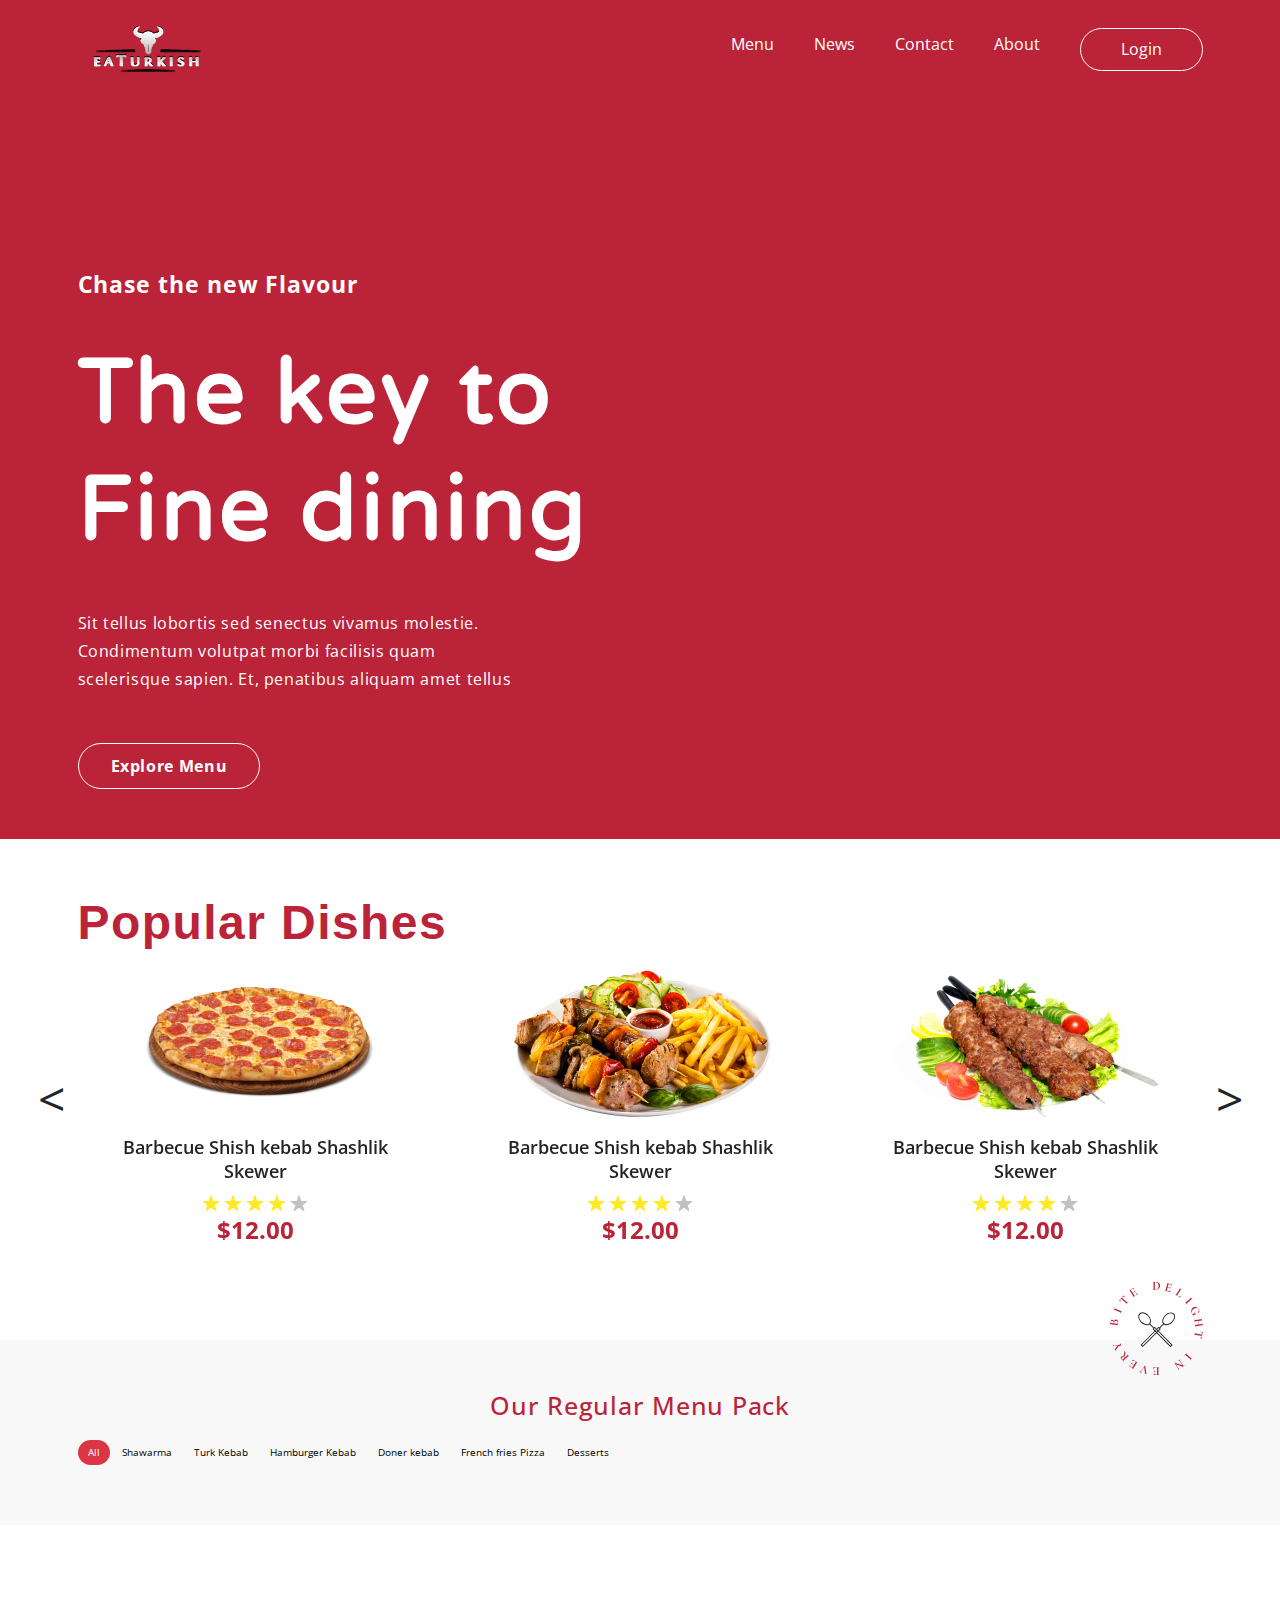
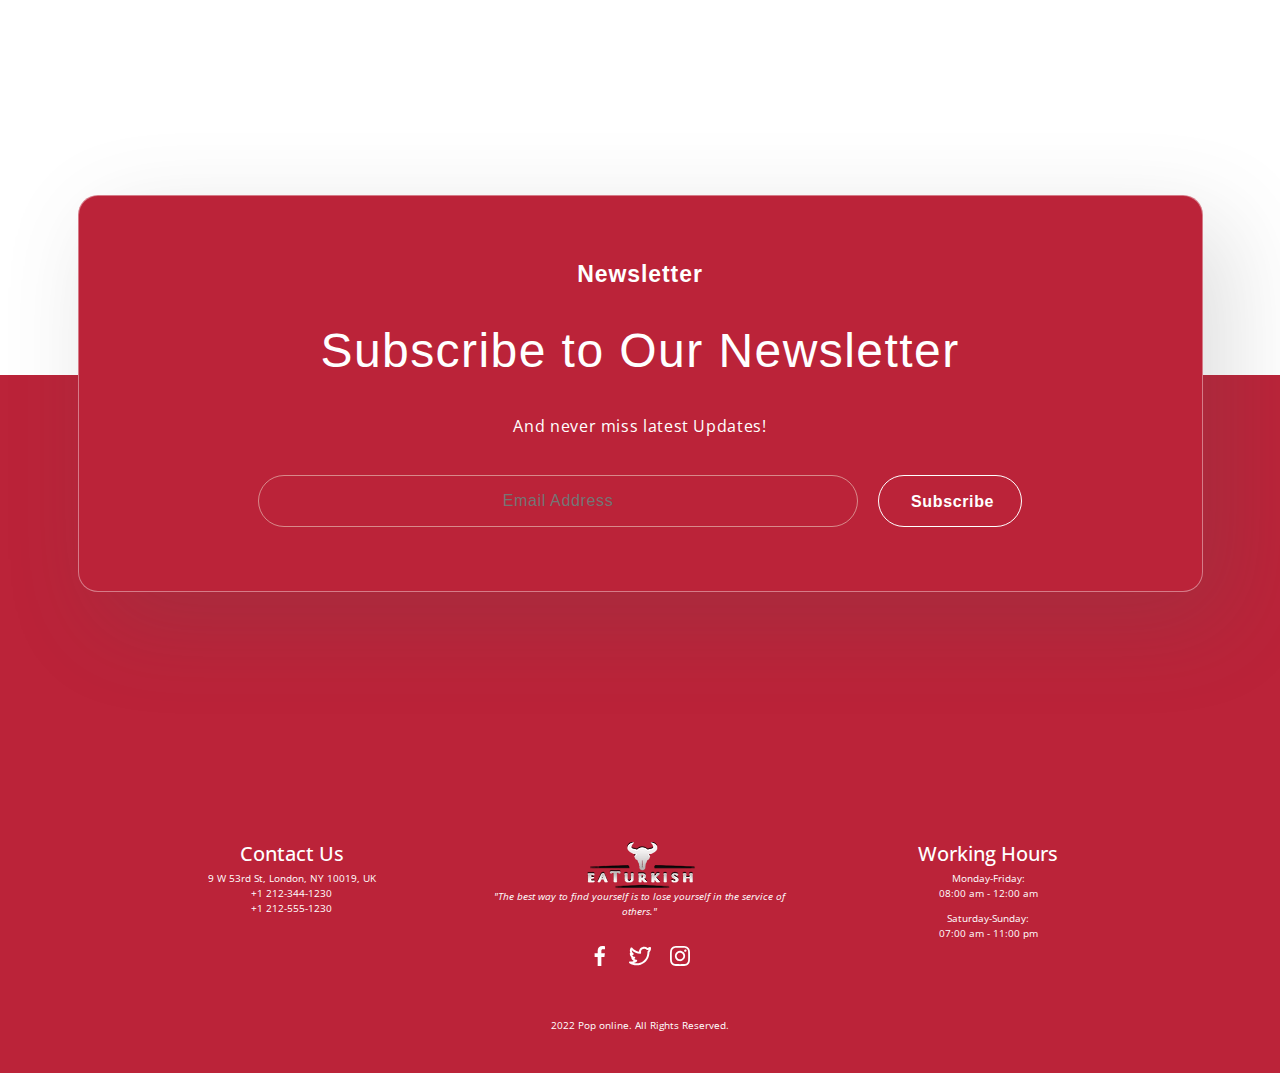
==== index.html @ e9de14f6 "index" ====
<!DOCTYPE html>
<html lang="en">
  <head>
    <meta charset="UTF-8" />
    <meta name="viewport" content="width=device-width, initial-scale=1.0" />
    <title>Project</title>
    <!-- pages link -->
    <link rel="stylesheet" href="./css/style.min.css" />
    <link rel="stylesheet" href="./css/home.min.css" />
    <link rel="stylesheet" href="./css/carusel.min.css">
    <!-- font-awesome links -->
    <link rel='stylesheet' href='https://cdnjs.cloudflare.com/ajax/libs/twitter-bootstrap/3.3.7/css/bootstrap.min.css'>
    <link rel='stylesheet' href='https://cdnjs.cloudflare.com/ajax/libs/OwlCarousel2/2.3.4/assets/owl.carousel.min.css'>
    <!-- bootstrap -->
    <link href="https://cdn.jsdelivr.net/npm/bootstrap@5.3.3/dist/css/bootstrap.min.css" rel="stylesheet" integrity="sha384-QWTKZyjpPEjISv5WaRU9OFeRpok6YctnYmDr5pNlyT2bRjXh0JMhjY6hW+ALEwIH" crossorigin="anonymous">

  </head>
  <body>
    <!-- header -->
    <header>
      <div class="container">
        <nav>
          <div class="nav-brand">
            <a href="./index.html" class="nav-menu">
              <img src="./img/brand.svg" alt="No img" />
            </a>
          </div>
          <div class="nav-menu">
            <ul class="nav-menu-item">
              <li class="nav-item-item">
                <a href="./pages/menu.html" class="nav-menu-link">Menu</a>
              </li>
              <li class="nav-item-item">
                <a href="./pages/news.html" class="nav-menu-link">News</a>
              </li>
              <li class="nav-item-item">
                <a href="./pages/contact.html" class="nav-menu-link">Contact</a>
              </li>
              <li class="nav-item-item">
                <a href="./pages/about.html" class="nav-menu-link">About</a>
              </li>
            </ul>
            <a href="https://t.me/darken_edit" class="login-link"
              >Login</a
            >
          </div>
        </nav>
      </div>
    </header>
    <!-- section 1 start -->
    <section class="section-one">
      <div class="container">
        <div class="section-bg">
          <div class="left-text">
            <span>Chase the new Flavour</span>
            <h1>The key to Fine dining</h1>
            <p>
              Sit tellus lobortis sed senectus vivamus molestie. Condimentum
              volutpat morbi facilisis quam scelerisque sapien. Et, penatibus
              aliquam amet tellus
            </p>
            <button class="home-btn">Explore Menu</button>
          </div>
          <div class="right-foot">
            <img src="./img/home-sc-foot.svg" alt="" />
          </div>
        </div>
      </div>
    </section>
    <!-- setion 2 start -->
    <div class="container">
      <div class="carusel">
      <div style="margin-top:60px;"></div>
     <div>
      <h1>Popular Dishes</h1>
				<div id="kurorty" class="owl-carousel">
					<div class="item single-carusel">
					  <a href="#">
						<img class="img-responsive" alt="" src="./img/ovqat-5.svg" />
					  </a>
            <p>Barbecue Shish kebab Shashlik Skewer</p>
            <img class="star" src="./img/yellow-star.svg" alt="">
            <span>$12.00</span>
					</div>
					<div class="item single-carusel">
					  <a href="#">
						<img class="img-responsive" alt="" src="./img/ovqat-2.svg" />
					  </a>
            <p>Barbecue Shish kebab Shashlik Skewer</p>
            <img class="star" src="./img/yellow-star.svg" alt="">
            <span>$12.00</span>
					</div>
					<div class="item single-carusel">
					  <a href="#">
						<img class="img-responsive" alt="" src="./img/ovqat-3.svg" />
					  </a>
            <p>Barbecue Shish kebab Shashlik Skewer</p>
            <img class="star" src="./img/yellow-star.svg" alt="">
            <span>$12.00</span>
					</div>
					<div class="item single-carusel">
					  <a href="#">
						<img class="img-responsive" alt="" src="./img/ovqat-4.svg" />
					  </a>
            <p>Barbecue Shish kebab Shashlik Skewer</p>
            <img class="star" src="./img/yellow-star.svg" alt="">
            <span>$12.00</span>
					</div>
				</div>
			</div>
      <div class="wb-pechat">
        <img class="rotating-image" src="./img/site-pechat.svg" alt="">
      </div>
    </div>
    </div>
    <!-- section 3 start -->
     <div class="regular-menu">
      <div class="sc-three-bg">
        <div class="container">
          <h1>Our Regular Menu Pack</h1>
<ul class="nav nav-pills mb-3" id="pills-tab" role="tablist">
  <li class="nav-item" role="presentation">
    <button class="nav-link active" id="pills-home-tab" data-bs-toggle="pill" data-bs-target="#pills-home" type="button" role="tab" aria-controls="pills-home" aria-selected="true">All</button>
  </li>
  <li class="nav-item" role="presentation">
    <button class="nav-link" id="pills-profile-tab" data-bs-toggle="pill" data-bs-target="#pills-profile" type="button" role="tab" aria-controls="pills-profile" aria-selected="false">Shawarma</button>
  </li>
  <li class="nav-item" role="presentation">
    <button class="nav-link" id="pills-contact-tab" data-bs-toggle="pill" data-bs-target="#pills-contact" type="button" role="tab" aria-controls="pills-contact" aria-selected="false">Turk Kebab</button>
  </li>
  <li class="nav-item" role="presentation">
    <button class="nav-link" id="v-pills-messages-tab" data-bs-toggle="pill" data-bs-target="#v-pills-messages" type="button" role="tab" aria-controls="v-pills-messages" aria-selected="false">Hamburger Kebab</button> 
  </li>
  <li class="nav-item" role="presentation">
    <button class="nav-link" id="v-pills-settings-tab" data-bs-toggle="pill" data-bs-target="#v-pills-settings" type="button" role="tab" aria-controls="v-pills-settings" aria-selected="false">Doner kebab</button>
  </li>
  <li class="nav-item" role="presentation">
    <button class="nav-link" id="pills-contact-tab" data-bs-toggle="pill" data-bs-target="#pills-contact" type="button" role="tab" aria-controls="pills-contact" aria-selected="false">French fries Pizza</button>
  </li>
  <li class="nav-item" role="presentation">
    <button class="nav-link" id="v-pills-messages-tab" data-bs-toggle="pill" data-bs-target="#v-pills-messages" type="button" role="tab" aria-controls="v-pills-messages" aria-selected="false">Desserts</button> 
  </li>
</ul>
<div class="tab-content" id="pills-tabContent">
  <div class="tab-pane" id="pills-home" role="tabpanel" aria-labelledby="pills-home-tab" tabindex="0">
    <div class="carusel-father">
      <div class="carusel-two">
      <div class="carusel_in_two">
        <img src="./img/more-foots/shashlik-1.svg" alt="">
        <p>Barbecue Shish kebab Shashlik Skewer</p>
        <span>$12.00</span>
        <a href="https://t.me/darken_edit" class="carusel-buy">Buy</a>
      </div>
      
      <div class="carusel_in_two">
        <img src="./img/more-foots/foot-2.svg" alt="">
        <p>Barbecue Shish kebab Shashlik Skewer</p>
        <span>$12.00</span>
         <a href="https://t.me/darken_edit" class="carusel-buy">Buy</a>
      </div>

      <div class="carusel_in_two">
        <img src="./img/more-foots/foot-3.svg" alt="">
        <p>Barbecue Shish kebab Shashlik Skewer</p>
        <span>$12.00</span>
         <a href="https://t.me/darken_edit" class="carusel-buy">Buy</a>
      </div>

      <div class="carusel_in_two">
        <img src="./img/more-foots/foot-4.svg" alt="">
        <p>Barbecue Shish kebab Shashlik Skewer</p>
        <span>$12.00</span>
         <a href="https://t.me/darken_edit" class="carusel-buy">Buy</a>
      </div>
    </div>

    <div class="carusel-two">
      <div class="carusel_in_two">
        <img src="./img/more-foots/foot-5.svg" alt="">
        <p>Barbecue Shish kebab Shashlik Skewer</p>
        <span>$12.00</span>
         <a href="https://t.me/darken_edit" class="carusel-buy">Buy</a>
      </div>
      
      <div class="carusel_in_two">
        <img src="./img/more-foots/foot-6.svg" alt="">
        <p>Barbecue Shish kebab Shashlik Skewer</p>
        <span>$12.00</span>
         <a href="https://t.me/darken_edit" class="carusel-buy">Buy</a>
      </div>

      <div class="carusel_in_two">
        <img src="./img/more-foots/foot-7.svg" alt="">
        <p>Barbecue Shish kebab Shashlik Skewer</p>
        <span>$12.00</span>
         <a href="https://t.me/darken_edit" class="carusel-buy">Buy</a>
      </div>

      <div class="carusel_in_two">
        <img src="./img/more-foots/foot-8.svg" alt="">
        <p>Barbecue Shish kebab Shashlik Skewer</p>
        <span>$12.00</span>
         <a href="https://t.me/darken_edit" class="carusel-buy">Buy</a>
      </div>
    </div>

    <div class="carusel-two">
      <div class="carusel_in_two">
        <img src="./img/more-foots/foot-9.svg" alt="">
        <p>Barbecue Shish kebab Shashlik Skewer</p>
        <span>$12.00</span>
         <a href="https://t.me/darken_edit" class="carusel-buy">Buy</a>
      </div>
      
      <div class="carusel_in_two">
        <img src="./img/more-foots/foot-10.svg" alt="">
        <p>Barbecue Shish kebab Shashlik Skewer</p>
        <span>$12.00</span>
         <a href="https://t.me/darken_edit" class="carusel-buy">Buy</a>
      </div>

      <div class="carusel_in_two">
        <img src="./img/more-foots/foot-11.svg" alt="">
        <p>Barbecue Shish kebab Shashlik Skewer</p>
        <span>$12.00</span>
         <a href="https://t.me/darken_edit" class="carusel-buy">Buy</a>
      </div>

      <div class="carusel_in_two">
        <img src="./img/more-foots/foot-12.svg" alt="">
        <p>Barbecue Shish kebab Shashlik Skewer</p>
        <span>$12.00</span>
         <a href="https://t.me/darken_edit" class="carusel-buy">Buy</a>
      </div>
    </div>
    </div>
  </div>
  <div class="tab-pane" id="pills-profile" role="tabpanel" aria-labelledby="pills-profile-tab" tabindex="0">
    <div class="carusel-father">
    <div class="carusel-two">
      <div class="carusel_in_two">
        <img src="./img/more-foots/foot-5.svg" alt="">
        <p>Barbecue Shish kebab Shashlik Skewer</p>
        <span>$12.00</span>
         <a href="https://t.me/darken_edit" class="carusel-buy">Buy</a>
      </div>
      
      <div class="carusel_in_two">
        <img src="./img/more-foots/foot-6.svg" alt="">
        <p>Barbecue Shish kebab Shashlik Skewer</p>
        <span>$12.00</span>
         <a href="https://t.me/darken_edit" class="carusel-buy">Buy</a>
      </div>

      <div class="carusel_in_two">
        <img src="./img/more-foots/foot-7.svg" alt="">
        <p>Barbecue Shish kebab Shashlik Skewer</p>
        <span>$12.00</span>
         <a href="https://t.me/darken_edit" class="carusel-buy">Buy</a>
      </div>

      <div class="carusel_in_two">
        <img src="./img/more-foots/foot-8.svg" alt="">
        <p>Barbecue Shish kebab Shashlik Skewer</p>
        <span>$12.00</span>
         <a href="https://t.me/darken_edit" class="carusel-buy">Buy</a>
      </div>
    </div>

    <div class="carusel-two">
      <div class="carusel_in_two">
        <img src="./img/more-foots/foot-9.svg" alt="">
        <p>Barbecue Shish kebab Shashlik Skewer</p>
        <span>$12.00</span>
         <a href="https://t.me/darken_edit" class="carusel-buy">Buy</a>
      </div>
      
      <div class="carusel_in_two">
        <img src="./img/more-foots/foot-10.svg" alt="">
        <p>Barbecue Shish kebab Shashlik Skewer</p>
        <span>$12.00</span>
         <a href="https://t.me/darken_edit" class="carusel-buy">Buy</a>
      </div>

      <div class="carusel_in_two">
        <img src="./img/more-foots/foot-11.svg" alt="">
        <p>Barbecue Shish kebab Shashlik Skewer</p>
        <span>$12.00</span>
         <a href="https://t.me/darken_edit" class="carusel-buy">Buy</a>
      </div>

      <div class="carusel_in_two">
        <img src="./img/more-foots/foot-12.svg" alt="">
        <p>Barbecue Shish kebab Shashlik Skewer</p>
        <span>$12.00</span>
         <a href="https://t.me/darken_edit" class="carusel-buy">Buy</a>
      </div>
    </div>
    </div>
  </div>
  <div class="tab-pane" id="pills-contact" role="tabpanel" aria-labelledby="pills-contact-tab" tabindex="0"> 
    <div class="carusel-father">
    <div class="carusel-two">
      <div class="carusel_in_two">
        <img src="./img/more-foots/foot-5.svg" alt="">
        <p>Barbecue Shish kebab Shashlik Skewer</p>
        <span>$12.00</span>
         <a href="https://t.me/darken_edit" class="carusel-buy">Buy</a>
      </div>
      
      <div class="carusel_in_two">
        <img src="./img/more-foots/foot-6.svg" alt="">
        <p>Barbecue Shish kebab Shashlik Skewer</p>
        <span>$12.00</span>
         <a href="https://t.me/darken_edit" class="carusel-buy">Buy</a>
      </div>

      <div class="carusel_in_two">
        <img src="./img/more-foots/foot-7.svg" alt="">
        <p>Barbecue Shish kebab Shashlik Skewer</p>
        <span>$12.00</span>
         <a href="https://t.me/darken_edit" class="carusel-buy">Buy</a>
      </div>

      <div class="carusel_in_two">
        <img src="./img/more-foots/foot-8.svg" alt="">
        <p>Barbecue Shish kebab Shashlik Skewer</p>
        <span>$12.00</span>
         <a href="https://t.me/darken_edit" class="carusel-buy">Buy</a>
      </div>
    </div>

    <div class="carusel-two">
      <div class="carusel_in_two">
        <img src="./img/more-foots/foot-9.svg" alt="">
        <p>Barbecue Shish kebab Shashlik Skewer</p>
        <span>$12.00</span>
         <a href="https://t.me/darken_edit" class="carusel-buy">Buy</a>
      </div>
      
      <div class="carusel_in_two">
        <img src="./img/more-foots/foot-10.svg" alt="">
        <p>Barbecue Shish kebab Shashlik Skewer</p>
        <span>$12.00</span>
         <a href="https://t.me/darken_edit" class="carusel-buy">Buy</a>
      </div>
    </div>
    </div>
  </div>
    <div class="tab-pane" id="v-pills-messages" role="tabpanel" aria-labelledby="v-pills-messages-tab" tabindex="0">
    <div class="carusel-father">
    <div class="carusel-two">
      <div class="carusel_in_two">
        <img src="./img/more-foots/foot-5.svg" alt="">
        <p>Barbecue Shish kebab Shashlik Skewer</p>
        <span>$12.00</span>
         <a href="https://t.me/darken_edit" class="carusel-buy">Buy</a>
      </div>
      
      <div class="carusel_in_two">
        <img src="./img/more-foots/foot-6.svg" alt="">
        <p>Barbecue Shish kebab Shashlik Skewer</p>
        <span>$12.00</span>
         <a href="https://t.me/darken_edit" class="carusel-buy">Buy</a>
      </div>

      <div class="carusel_in_two">
        <img src="./img/more-foots/foot-7.svg" alt="">
        <p>Barbecue Shish kebab Shashlik Skewer</p>
        <span>$12.00</span>
         <a href="https://t.me/darken_edit" class="carusel-buy">Buy</a>
      </div>

      <div class="carusel_in_two">
        <img src="./img/more-foots/foot-8.svg" alt="">
        <p>Barbecue Shish kebab Shashlik Skewer</p>
        <span>$12.00</span>
         <a href="https://t.me/darken_edit" class="carusel-buy">Buy</a>
      </div>
    </div>

    <div class="carusel-two">
      <div class="carusel_in_two">
        <img src="./img/more-foots/foot-9.svg" alt="">
        <p>Barbecue Shish kebab Shashlik Skewer</p>
        <span>$12.00</span>
         <a href="https://t.me/darken_edit" class="carusel-buy">Buy</a>
      </div>
    </div>
    </div>
    </div>
    <div class="tab-pane" id="v-pills-settings" role="tabpanel" aria-labelledby="v-pills-settings-tab" tabindex="0">
      <div class="carusel-father">
    <div class="carusel-two">
      <div class="carusel_in_two">
        <img src="./img/more-foots/foot-5.svg" alt="">
        <p>Barbecue Shish kebab Shashlik Skewer</p>
        <span>$12.00</span>
         <a href="https://t.me/darken_edit" class="carusel-buy">Buy</a>
      </div>
      
      <div class="carusel_in_two">
        <img src="./img/more-foots/foot-6.svg" alt="">
        <p>Barbecue Shish kebab Shashlik Skewer</p>
        <span>$12.00</span>
         <a href="https://t.me/darken_edit" class="carusel-buy">Buy</a>
      </div>

      <div class="carusel_in_two">
        <img src="./img/more-foots/foot-7.svg" alt="">
        <p>Barbecue Shish kebab Shashlik Skewer</p>
        <span>$12.00</span>
         <a href="https://t.me/darken_edit" class="carusel-buy">Buy</a>
      </div>

      <div class="carusel_in_two">
        <img src="./img/more-foots/foot-8.svg" alt="">
        <p>Barbecue Shish kebab Shashlik Skewer</p>
        <span>$12.00</span>
         <a href="https://t.me/darken_edit" class="carusel-buy">Buy</a>
      </div>
    </div>
    </div>
    </div>
</div>
        </div>
      </div>
     </div>
     <!-- section 4 start -->
     <!-- <div class="testimony">
        <div class="container">
          <div class="estimony__text">
            <p>Testimony</p>
            <img src="./img/more-foots/qoshiq.svg" alt="">
            <h2>Happy customers</h2>
          </div>

          <div class="my_name_card">
            <div class="my-dard-one">
              <span>Maria</span>
              <p>Lorem ipsum dolor sit amet, consectetur adipiscing sit. auctor sit iaculis in arcu. Vulputate nulla lobortis mauris eget sit. Nulla scelerisque scelerisq...</p>
            </div>
          </div>
        </div>
     </div> -->
     <!-- footer -->
    <div class="footer-container">
        <div class="container">
          
          <div class="footer-top-card">
            <div class="in-one-text">
              <h1>Newsletter</h1>
              <h3>Subscribe to Our Newsletter</h3>
              <p>And never miss latest Updates!</p>
            </div>
            <div class="in-form-sc">
              <input type="email" placeholder="Email Address">
              <button>Subscribe</button>
            </div>
          </div>

          <footer class="footer-section">
            <div class="footer-content-section">
                <div class="contact-section">
                    <h2 style="text-align: center;">Contact Us</h2>
                    <address style="text-align: center;">
                        9 W 53rd St, London, NY 10019, UK<br>
                        +1 212-344-1230<br>
                        +1 212-555-1230
                    </address>
                </div>
                <div class="logo-quote-section">
                    <img src="./img/brand.svg" alt="Eat Turkish Logo" class="footer-logo">
                    <p>"The best way to find yourself is to lose yourself in the service of others."</p>
                    <br>
                    <img src="./img/social-media.svg" alt="">
                </div>
                <div class="hours-section" style="text-align: center;">
                    <h2>Working Hours</h2>
                    <p>Monday-Friday:<br>08:00 am - 12:00 am</p>
                    <p>Saturday-Sunday:<br>07:00 am - 11:00 pm</p>
                </div>
            </div>
            <div class="footer-bottom-section">
                <div class="social-media-section">
                    <!-- <a href="#"><i class="fab fa-facebook-f"></i></a> -->
                    <!-- <a href="#"><i class="fab fa-twitter"></i></a> -->
                    <!-- <a href="#"><i class="fab fa-instagram"></i></a> -->
                </div>
                <p>2022 Pop online. All Rights Reserved.</p>
            </div>
        </div>
        </footer>
    </div>

    <script src='https://cdnjs.cloudflare.com/ajax/libs/jquery/3.3.1/jquery.min.js'></script>
    <script src='https://cdnjs.cloudflare.com/ajax/libs/OwlCarousel2/2.3.4/owl.carousel.min.js'></script>
    <script  src="./js/main.js"></script>
    <!-- bootstrap -->
    <script src="https://cdn.jsdelivr.net/npm/@popperjs/core@2.11.8/dist/umd/popper.min.js" integrity="sha384-I7E8VVD/ismYTF4hNIPjVp/Zjvgyol6VFvRkX/vR+Vc4jQkC+hVqc2pM8ODewa9r" crossorigin="anonymous"></script>
    <script src="https://cdn.jsdelivr.net/npm/bootstrap@5.3.3/dist/js/bootstrap.min.js" integrity="sha384-0pUGZvbkm6XF6gxjEnlmuGrJXVbNuzT9qBBavbLwCsOGabYfZo0T0to5eqruptLy" crossorigin="anonymous"></script>

   <script src="https://cdnjs.cloudflare.com/ajax/libs/jquery/3.3.1/jquery.min.js"></script>
    <script src="https://cdnjs.cloudflare.com/ajax/libs/twitter-bootstrap/4.0.0/js/bootstrap.min.js"></script>
  </body>
</html>
---- css/style.min.css ----
@import"https://fonts.googleapis.com/css2?family=Open+Sans:ital,wght@0,300..800;1,300..800&display=swap";@import"https://fonts.googleapis.com/css2?family=Open+Sans:ital,wght@0,300..800;1,300..800&display=swap";@import"https://fonts.googleapis.com/css2?family=Varela+Round&display=swap";header{background-color:#bb2339}header nav{display:flex;align-items:center;justify-content:space-between;gap:0;padding:26px 0 27px}@media(max-width: 670px){header nav{display:block}}header nav .nav-menu{display:flex;align-items:center;justify-content:0;gap:40px}@media(max-width: 670px){header nav .nav-menu{display:flex;align-items:center;justify-content:center;gap:40px;padding-top:15px}}header nav .nav-menu .nav-menu-item{display:flex;align-items:center;justify-content:0;gap:40px}header nav .nav-menu .nav-menu-item li{list-style-type:none}header nav .nav-menu .nav-menu-item li a{text-decoration:none;font-family:"Open Sans";font-size:16px;font-weight:400;line-height:21.79px;color:#fff}header nav .nav-menu .login-link{text-decoration:none;font-family:"Open Sans";font-size:16px;font-weight:400;line-height:21.79px;color:#fff;border:#fff solid 1px;padding:10px 40px;border-radius:100px}@media(max-width: 670px){header nav .nav-menu{display:flex;align-items:center;justify-content:center;flex-direction:column;gap:40px;padding-top:15px}}*{margin:0;padding:0}*,*::before,*::after{box-sizing:border-box;font-family:"Open Sans",sans-serif}.container{max-width:1340px;margin-left:auto;margin-right:auto;padding-left:20px;padding-right:20px}.footer-container{background-color:#bb2339;color:#fff;font-family:"Open Sans",sans-serif;text-align:center;padding:20px;margin-top:50vh}.footer-container .footer-section{max-width:1920px;margin:0 auto;padding:20px}.footer-container .footer-section .footer-content-section{display:flex;flex-wrap:wrap;justify-content:space-between;padding:20px}.footer-container .footer-section .footer-content-section .contact-section,.footer-container .footer-section .footer-content-section .hours-section,.footer-container .footer-section .footer-content-section .logo-quote-section{flex:1 1 100%;margin:10px;text-align:center}@media(min-width: 768px){.footer-container .footer-section .footer-content-section .contact-section,.footer-container .footer-section .footer-content-section .hours-section,.footer-container .footer-section .footer-content-section .logo-quote-section{flex:1 1 30%;text-align:left}}.footer-container .footer-section .footer-content-section .logo-quote-section{text-align:center}.footer-container .footer-section .footer-content-section .logo-quote-section .footer-logo{max-width:100%;height:auto}.footer-container .footer-section .footer-content-section .logo-quote-section p{font-style:italic}.footer-container .footer-section .footer-bottom-section{margin-top:20px}.footer-container .footer-section .footer-bottom-section .social-media-section{margin-bottom:10px}.footer-container .footer-section .footer-bottom-section .social-media-section a{color:#fff;margin:0 10px;font-size:24px;transition:color .3s}.footer-container .footer-section .footer-bottom-section .social-media-section a:hover{color:#ccc}.footer-container .footer-section .footer-bottom-section p{margin:0}.footer-top-card{position:relative;bottom:200px;background:#bb2339;border:1px solid rgba(255,255,255,.4);box-shadow:22px 30px 95px 1px rgba(86,86,86,.2);padding:64px 5%;gap:64px;border-radius:20px;max-width:100%;box-sizing:border-box;text-align:center}.in-one-text h1{font-family:sans-serif;font-size:23px;font-weight:700;line-height:29.9px;letter-spacing:.04em;padding-bottom:25px}.in-one-text h3{font-family:sans-serif;font-size:48px;font-weight:500;line-height:62.4px;letter-spacing:.03em;padding-bottom:25px}.in-one-text p{font-family:Open Sans;font-size:16px;font-weight:400;line-height:28px;letter-spacing:.04em;padding-bottom:25px}.in-form-sc{display:flex;gap:20px;flex-wrap:wrap;justify-content:center}.in-form-sc input{border:1px solid rgba(245,239,219,.5);width:100%;max-width:600px;height:52px;border-radius:100px;background:none;font-family:sans-serif;font-size:16px;font-weight:500;line-height:28px;letter-spacing:.04em;text-align:center;color:#aaa}.in-form-sc button{width:144px;height:52px;padding:12px 32px;border-radius:100px;border:1px solid #fff;background:none;font-family:sans-serif;font-size:16px;font-weight:bold;line-height:28px;letter-spacing:.04em;text-align:center;color:#fff;cursor:pointer}@media(max-width: 960px){.in-one-text h3{font-size:28px}.in-form-sc{flex-direction:column;align-items:center}.in-form-sc input,.in-form-sc button{max-width:100%;margin-bottom:10px}}.section-one{background-color:#bb2339;padding-top:170px;padding-bottom:50px}.section-one .section-bg{display:flex;flex-wrap:wrap;justify-content:space-between}.section-one .section-bg .left-text{flex:1 1 50%}.section-one .section-bg .left-text span{font-family:"Open Sans",sans-serif;font-size:23px;font-weight:700;line-height:29.9px;letter-spacing:.04em;text-align:left;color:#fff}.section-one .section-bg .left-text h1{font-family:"Varela Round",sans-serif;font-size:90px;font-weight:700;line-height:117px;letter-spacing:.04em;text-align:left;max-width:555px;color:#fff;padding-top:35px}.section-one .section-bg .left-text p{font-family:Open Sans;font-size:16px;font-weight:400;line-height:28px;letter-spacing:.04em;text-align:left;color:#fff;max-width:453px;padding-top:35px;padding-bottom:40px}.section-one .section-bg .left-text .home-btn{border:1px solid #fff;padding:8px 32px;border-radius:100px;background:none;color:#fff;font-family:"Open Sans",sans-serif;font-size:16px;font-weight:700;line-height:28px;letter-spacing:.04em;text-align:center;cursor:pointer}.section-one .section-bg .right-foot{flex:1 1 50%;display:flex;justify-content:center}.section-one .section-bg .right-foot img{max-width:100%;height:auto}@media(max-width: 1200px){.section-one .section-bg .left-text h1{font-size:70px;line-height:90px;text-align:center}}@media(max-width: 992px){.section-one .section-bg .left-text span{font-size:20px;text-align:center}.section-one .section-bg .left-text h1{font-size:60px;line-height:75px;text-align:center}.section-one .section-bg .left-text p{font-size:14px;text-align:center}.section-one .section-bg .left-text .home-btn{padding:6px 28px;font-size:14px}.section-one .section-bg{flex-direction:column;align-items:center;text-align:center}.section-one .right-foot{margin-top:20px}}@media(max-width: 768px){.section-one{padding-top:120px;padding-bottom:40px}.section-one .section-bg .left-text span{font-size:18px}.section-one .section-bg .left-text h1{font-size:50px;line-height:65px}.section-one .section-bg .left-text p{font-size:13px}.section-one .section-bg .left-text .home-btn{padding:5px 24px;font-size:13px}}@media(max-width: 576px){.section-one{padding-top:100px;padding-bottom:30px}.section-one .section-bg .left-text span{font-size:16px}.section-one .section-bg .left-text h1{font-size:40px;line-height:50px}.section-one .section-bg .left-text p{font-size:12px}.section-one .section-bg .left-text .home-btn{padding:4px 20px;font-size:12px}}.sc-three-bg{background-color:#f8f8f8;padding:50px 0}.sc-three-bg .carusel-father{display:flex;flex-direction:column;gap:50px;justify-content:center;align-items:center}.sc-three-bg h1{font-family:"Open Sans",sans-serif;font-size:2.5rem;font-weight:500;line-height:1.2;letter-spacing:.03em;text-align:center;color:#bb2339;margin-bottom:20px}.sc-three-bg .carusel-two{display:flex;flex-wrap:wrap;gap:25px;justify-content:center}.sc-three-bg .carusel-two .carusel_in_two{flex:1 1 200px;max-width:300px;display:flex;flex-direction:column;align-items:center;box-shadow:0px 0px 35px 12px rgba(0,0,0,.1);border-radius:14px;padding:20px}.sc-three-bg .carusel-two .carusel_in_two .carusel-buy{border:1px solid red;border-radius:100px;padding:5px 35px;text-align:center;text-decoration:none;color:#242424;font-weight:bold;font-size:1rem;background:none;transition:.5s ease}.sc-three-bg .carusel-two .carusel_in_two .carusel-buy:hover{background-color:red;color:#fff}.sc-three-bg .carusel-two .carusel_in_two img{transition:.5s ease;max-width:100%}.sc-three-bg .carusel-two .carusel_in_two img:hover{transform:scale(1.1);box-shadow:none;background:none;transition:.5s ease;border-radius:50px}.sc-three-bg .carusel-two .carusel_in_two p{font-family:Open Sans;font-size:1rem;font-weight:600;line-height:1.5;text-align:center;color:#242424;max-width:270px;padding-top:10px}.sc-three-bg .carusel-two .carusel_in_two span{font-family:Open Sans;font-size:1.5rem;font-weight:700;line-height:1.5;text-align:center;color:#bb2339}.sc-three-bg .nav-link{color:#000;transition:.5s ease}.sc-three-bg .nav-link:hover{color:red}.sc-three-bg .nav-pills .nav-link{border-radius:100px}.sc-three-bg .nav-pills .nav-link.active,.sc-three-bg .nav-pills .show>.nav-link{color:var(--bs-nav-pills-link-active-color);background-color:#dc3545}@media(max-width: 1200px){.carusel-two{flex-direction:column;align-items:center}}@media(max-width: 768px){.sc-three-bg{padding:30px 0}.carusel-two{gap:15px}h1{font-size:2rem}}@media(max-width: 576px){.carusel_in_two{padding:10px}.carusel-buy{font-size:.875rem;padding:5px 20px}p{font-size:.875rem}span{font-size:1.25rem}}.owl-nav{position:absolute;top:50%;left:0;transform:translateY(-50%);right:0;margin:auto}.owl-nav .owl-prev{position:absolute;left:-40px;top:0;transform:translateY(-50%)}.owl-nav .owl-next{position:absolute;right:-40px;top:0;transform:translateY(-50%)}.owl-prev{float:left;font-size:48px;line-height:48px;transition:.5s ease}.owl-next{float:right;font-size:48px;line-height:48px;transition:.5s ease}.owl-prev:hover,.owl-next:hover{color:#3f0;border-radius:0px;box-shadow:none}.carusel h1{font-family:sans-serif;font-size:48px;font-weight:bold;line-height:48px;letter-spacing:.03em;text-align:left;color:#bb2339}.carusel .single-carusel{display:flex;flex-direction:column;align-items:center}.carusel .single-carusel p{font-family:Open Sans;font-size:18px;font-weight:600;line-height:24.51px;text-align:center;max-width:270px;color:#242424}.carusel .single-carusel .star{max-width:108px}.carusel .single-carusel span{font-family:Open Sans;font-size:24px;font-weight:700;line-height:32.68px;text-align:center;color:#bb2339}.carusel .wb-pechat{display:flex;justify-content:end;position:relative;bottom:-35px}.carusel .wb-pechat .rotating-image{animation:rotate infinite 5s linear}@keyframes rotate{from{transform:rotate(0deg)}to{transform:rotate(360deg)}}
---- css/home.min.css ----
.section-one{background-color:#bb2339;padding-top:170px;padding-bottom:50px}.section-one .section-bg{display:flex;flex-wrap:wrap;justify-content:space-between}.section-one .section-bg .left-text{flex:1 1 50%}.section-one .section-bg .left-text span{font-family:"Open Sans",sans-serif;font-size:23px;font-weight:700;line-height:29.9px;letter-spacing:.04em;text-align:left;color:#fff}.section-one .section-bg .left-text h1{font-family:"Varela Round",sans-serif;font-size:90px;font-weight:700;line-height:117px;letter-spacing:.04em;text-align:left;max-width:555px;color:#fff;padding-top:35px}.section-one .section-bg .left-text p{font-family:Open Sans;font-size:16px;font-weight:400;line-height:28px;letter-spacing:.04em;text-align:left;color:#fff;max-width:453px;padding-top:35px;padding-bottom:40px}.section-one .section-bg .left-text .home-btn{border:1px solid #fff;padding:8px 32px;border-radius:100px;background:none;color:#fff;font-family:"Open Sans",sans-serif;font-size:16px;font-weight:700;line-height:28px;letter-spacing:.04em;text-align:center;cursor:pointer}.section-one .section-bg .right-foot{flex:1 1 50%;display:flex;justify-content:center}.section-one .section-bg .right-foot img{max-width:100%;height:auto}@media(max-width: 1200px){.section-one .section-bg .left-text h1{font-size:70px;line-height:90px;text-align:center}}@media(max-width: 992px){.section-one .section-bg .left-text span{font-size:20px;text-align:center}.section-one .section-bg .left-text h1{font-size:60px;line-height:75px;text-align:center}.section-one .section-bg .left-text p{font-size:14px;text-align:center}.section-one .section-bg .left-text .home-btn{padding:6px 28px;font-size:14px}.section-one .section-bg{flex-direction:column;align-items:center;text-align:center}.section-one .right-foot{margin-top:20px}}@media(max-width: 768px){.section-one{padding-top:120px;padding-bottom:40px}.section-one .section-bg .left-text span{font-size:18px}.section-one .section-bg .left-text h1{font-size:50px;line-height:65px}.section-one .section-bg .left-text p{font-size:13px}.section-one .section-bg .left-text .home-btn{padding:5px 24px;font-size:13px}}@media(max-width: 576px){.section-one{padding-top:100px;padding-bottom:30px}.section-one .section-bg .left-text span{font-size:16px}.section-one .section-bg .left-text h1{font-size:40px;line-height:50px}.section-one .section-bg .left-text p{font-size:12px}.section-one .section-bg .left-text .home-btn{padding:4px 20px;font-size:12px}}.sc-three-bg{background-color:#f8f8f8;padding:50px 0}.sc-three-bg .carusel-father{display:flex;flex-direction:column;gap:50px;justify-content:center;align-items:center}.sc-three-bg h1{font-family:"Open Sans",sans-serif;font-size:2.5rem;font-weight:500;line-height:1.2;letter-spacing:.03em;text-align:center;color:#bb2339;margin-bottom:20px}.sc-three-bg .carusel-two{display:flex;flex-wrap:wrap;gap:25px;justify-content:center}.sc-three-bg .carusel-two .carusel_in_two{flex:1 1 200px;max-width:300px;display:flex;flex-direction:column;align-items:center;box-shadow:0px 0px 35px 12px rgba(0,0,0,.1);border-radius:14px;padding:20px}.sc-three-bg .carusel-two .carusel_in_two .carusel-buy{border:1px solid red;border-radius:100px;padding:5px 35px;text-align:center;text-decoration:none;color:#242424;font-weight:bold;font-size:1rem;background:none;transition:.5s ease}.sc-three-bg .carusel-two .carusel_in_two .carusel-buy:hover{background-color:red;color:#fff}.sc-three-bg .carusel-two .carusel_in_two img{transition:.5s ease;max-width:100%}.sc-three-bg .carusel-two .carusel_in_two img:hover{transform:scale(1.1);box-shadow:none;background:none;transition:.5s ease;border-radius:50px}.sc-three-bg .carusel-two .carusel_in_two p{font-family:Open Sans;font-size:1rem;font-weight:600;line-height:1.5;text-align:center;color:#242424;max-width:270px;padding-top:10px}.sc-three-bg .carusel-two .carusel_in_two span{font-family:Open Sans;font-size:1.5rem;font-weight:700;line-height:1.5;text-align:center;color:#bb2339}.sc-three-bg .nav-link{color:#000;transition:.5s ease}.sc-three-bg .nav-link:hover{color:red}.sc-three-bg .nav-pills .nav-link{border-radius:100px}.sc-three-bg .nav-pills .nav-link.active,.sc-three-bg .nav-pills .show>.nav-link{color:var(--bs-nav-pills-link-active-color);background-color:#dc3545}@media(max-width: 1200px){.carusel-two{flex-direction:column;align-items:center}}@media(max-width: 768px){.sc-three-bg{padding:30px 0}.carusel-two{gap:15px}h1{font-size:2rem}}@media(max-width: 576px){.carusel_in_two{padding:10px}.carusel-buy{font-size:.875rem;padding:5px 20px}p{font-size:.875rem}span{font-size:1.25rem}}
---- css/carusel.min.css ----
.owl-nav{position:absolute;top:50%;left:0;transform:translateY(-50%);right:0;margin:auto}.owl-nav .owl-prev{position:absolute;left:-40px;top:0;transform:translateY(-50%)}.owl-nav .owl-next{position:absolute;right:-40px;top:0;transform:translateY(-50%)}.owl-prev{float:left;font-size:48px;line-height:48px;transition:.5s ease}.owl-next{float:right;font-size:48px;line-height:48px;transition:.5s ease}.owl-prev:hover,.owl-next:hover{color:#3f0;border-radius:0px;box-shadow:none}.carusel h1{font-family:sans-serif;font-size:48px;font-weight:bold;line-height:48px;letter-spacing:.03em;text-align:left;color:#bb2339}.carusel .single-carusel{display:flex;flex-direction:column;align-items:center}.carusel .single-carusel p{font-family:Open Sans;font-size:18px;font-weight:600;line-height:24.51px;text-align:center;max-width:270px;color:#242424}.carusel .single-carusel .star{max-width:108px}.carusel .single-carusel span{font-family:Open Sans;font-size:24px;font-weight:700;line-height:32.68px;text-align:center;color:#bb2339}.carusel .wb-pechat{display:flex;justify-content:end;position:relative;bottom:-35px}.carusel .wb-pechat .rotating-image{animation:rotate infinite 5s linear}@keyframes rotate{from{transform:rotate(0deg)}to{transform:rotate(360deg)}}
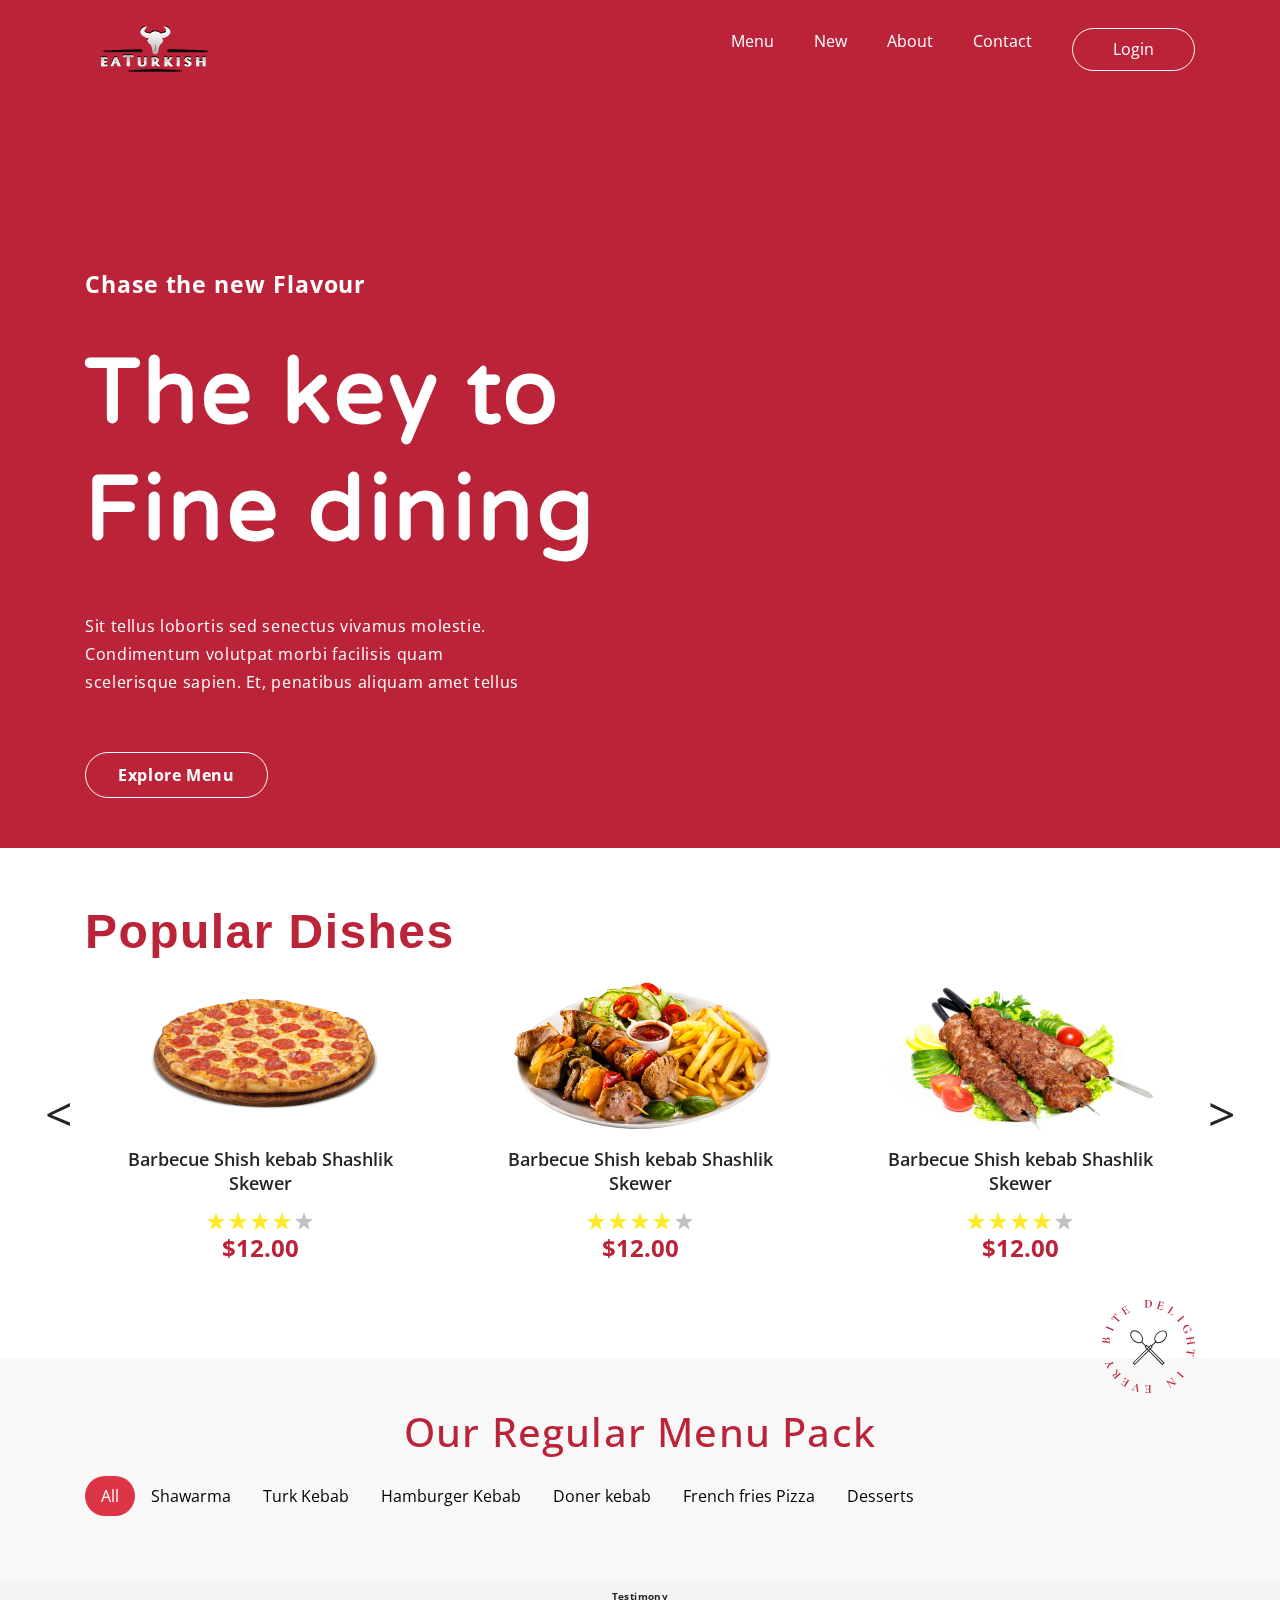
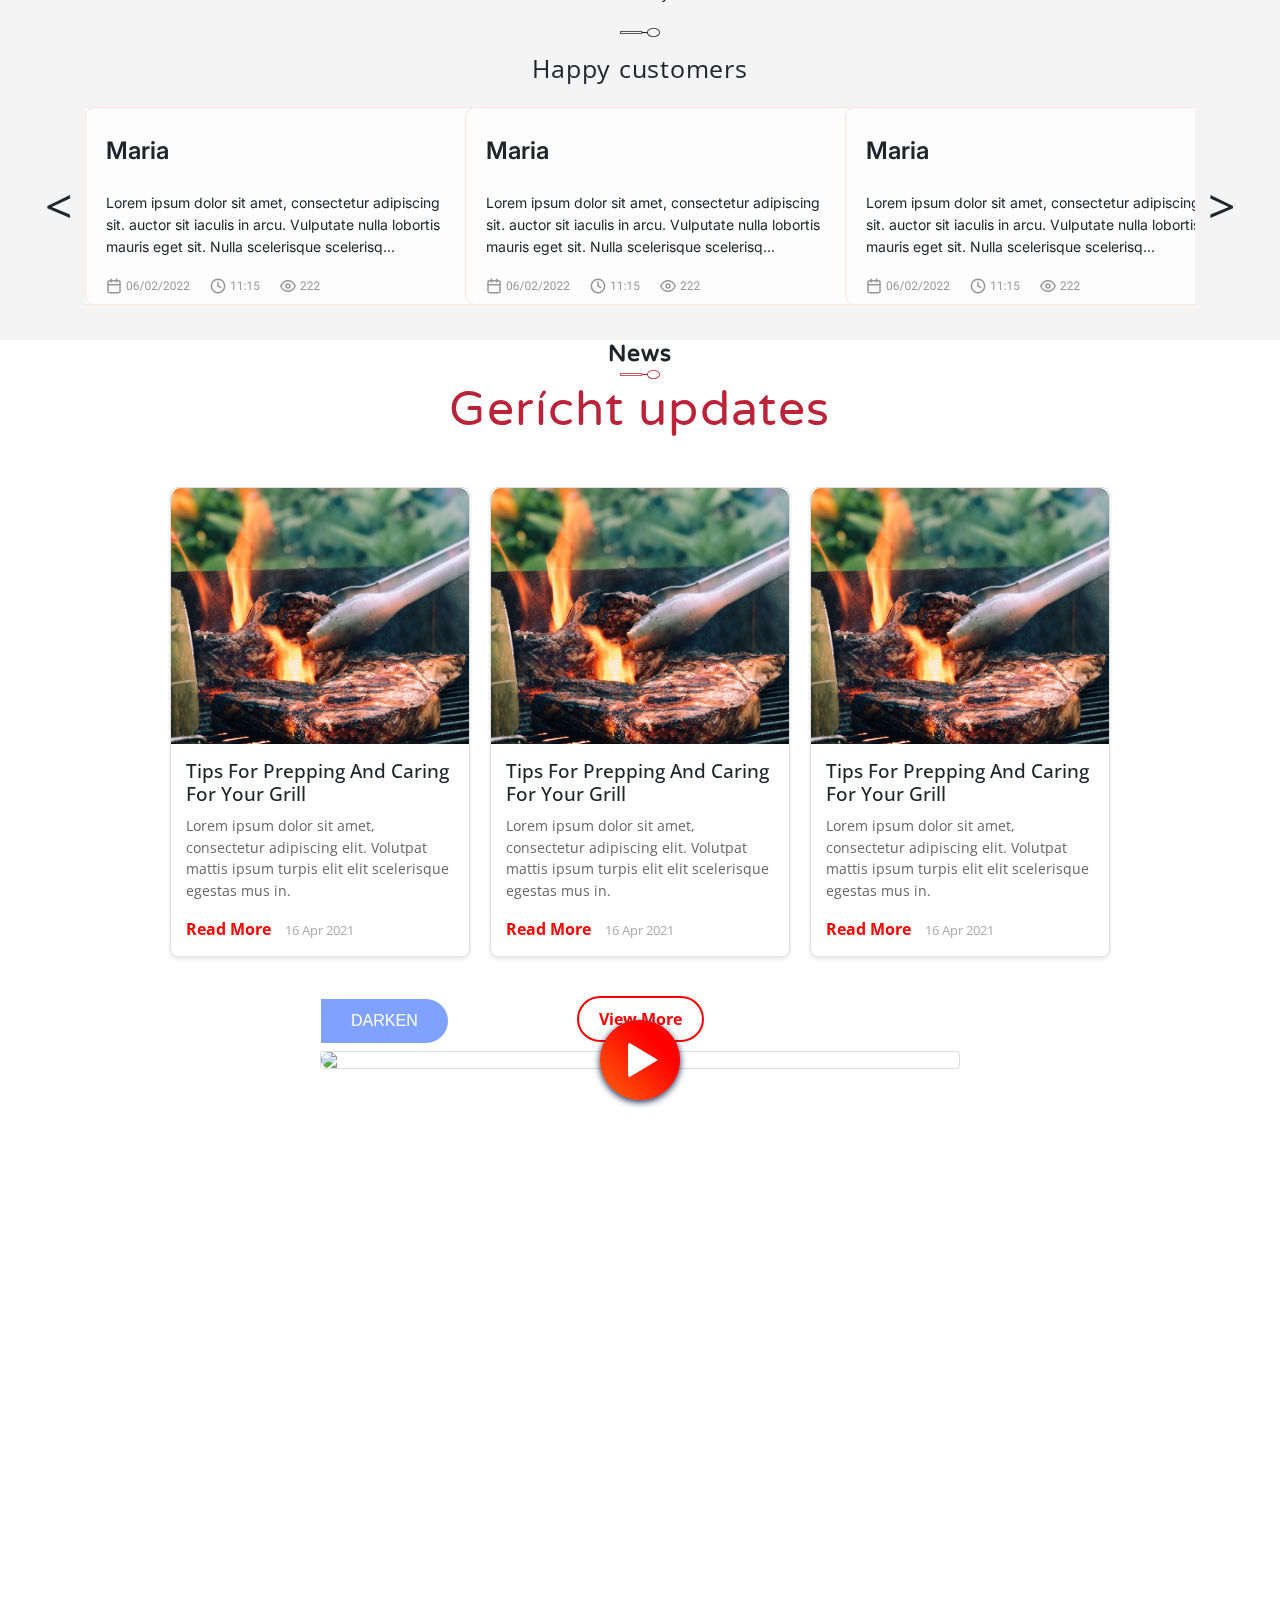
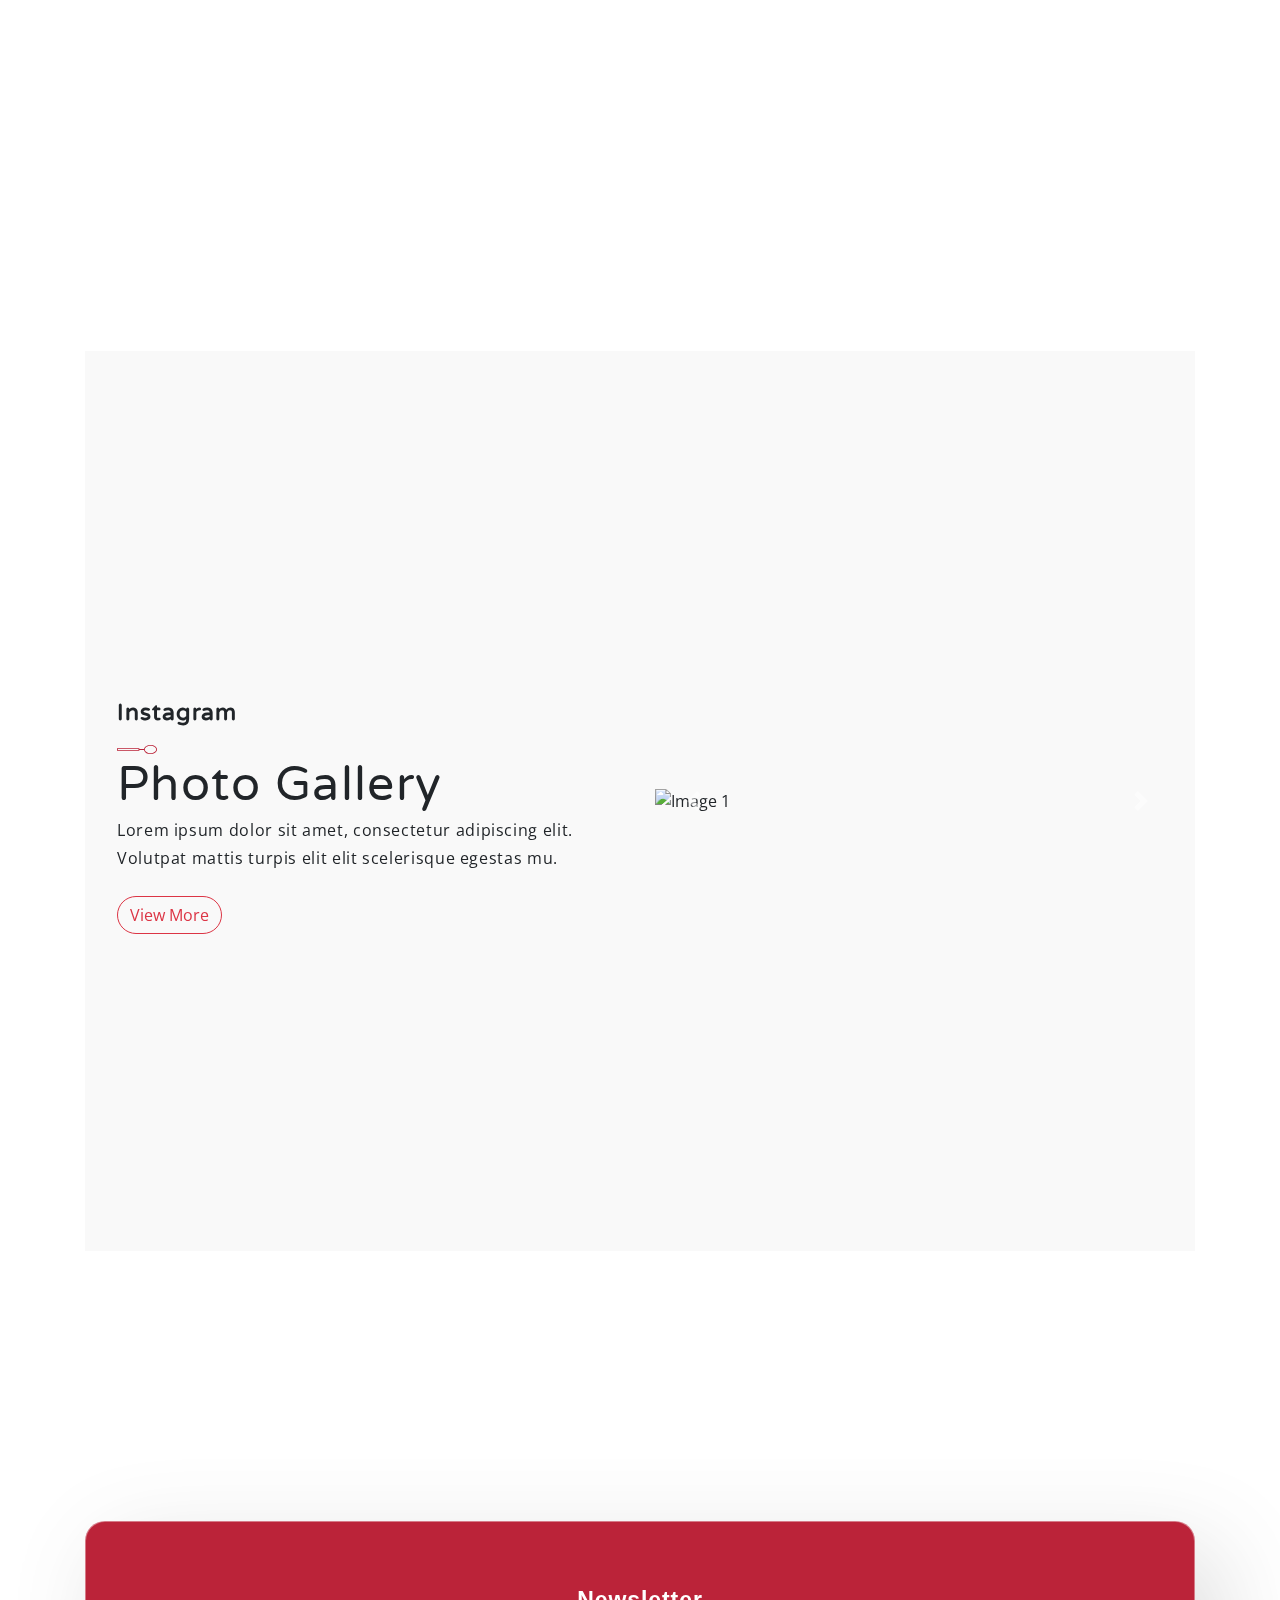
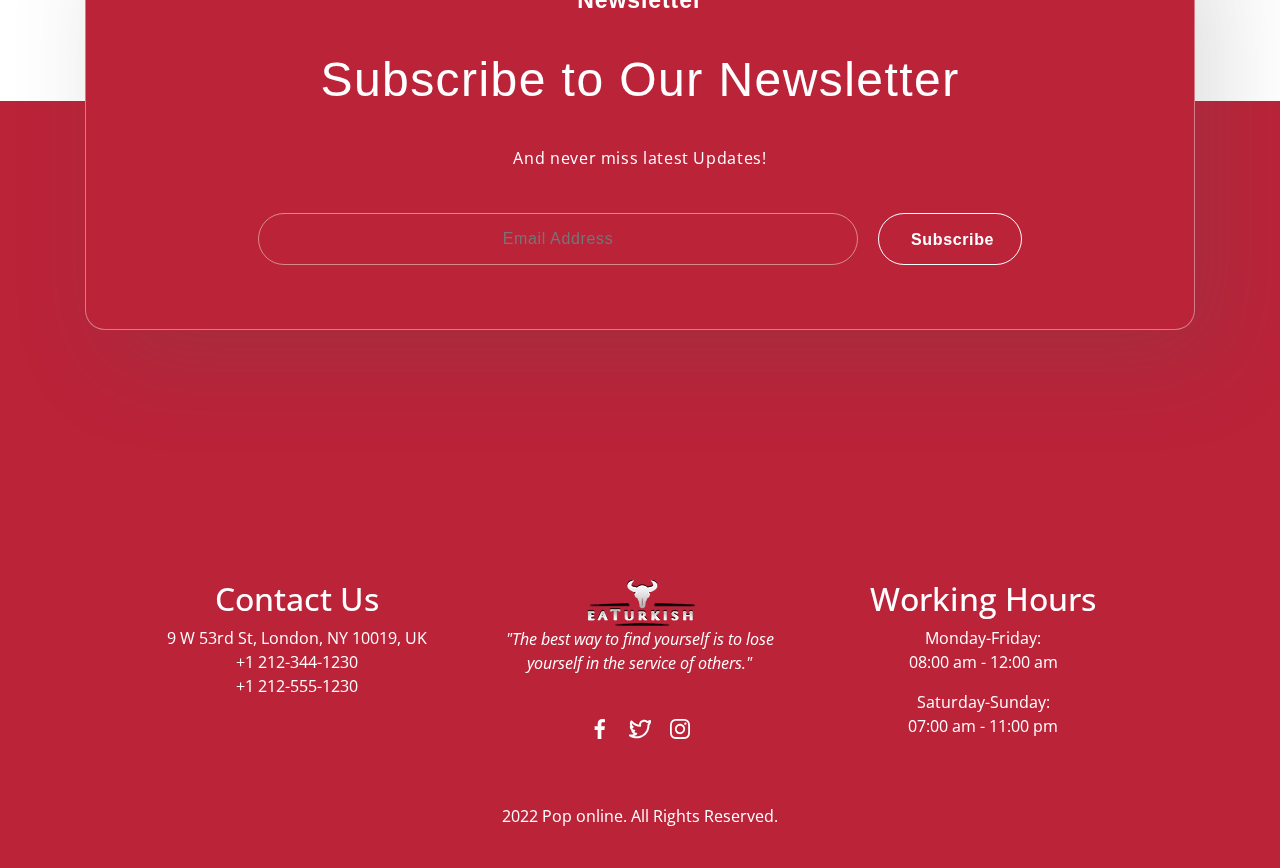
==== commit 80d95508: "edit index" ====
--- a/index.html
+++ b/index.html
@@ -3,17 +3,33 @@
   <head>
     <meta charset="UTF-8" />
     <meta name="viewport" content="width=device-width, initial-scale=1.0" />
-    <title>Project</title>
+    <title>Home</title>
     <!-- pages link -->
     <link rel="stylesheet" href="./css/style.min.css" />
     <link rel="stylesheet" href="./css/home.min.css" />
-    <link rel="stylesheet" href="./css/carusel.min.css">
-    <!-- font-awesome links -->
-    <link rel='stylesheet' href='https://cdnjs.cloudflare.com/ajax/libs/twitter-bootstrap/3.3.7/css/bootstrap.min.css'>
-    <link rel='stylesheet' href='https://cdnjs.cloudflare.com/ajax/libs/OwlCarousel2/2.3.4/assets/owl.carousel.min.css'>
+    <link rel="stylesheet" href="./css/carusel.min.css" />
+    <link rel="stylesheet" href="./css/slider.min.css" />
+
     <!-- bootstrap -->
-    <link href="https://cdn.jsdelivr.net/npm/bootstrap@5.3.3/dist/css/bootstrap.min.css" rel="stylesheet" integrity="sha384-QWTKZyjpPEjISv5WaRU9OFeRpok6YctnYmDr5pNlyT2bRjXh0JMhjY6hW+ALEwIH" crossorigin="anonymous">
-
+    <!-- <link rel='stylesheet' href='https://cdnjs.cloudflare.com/ajax/libs/twitter-bootstrap/3.3.7/css/bootstrap.min.css'> -->
+    <link
+      rel="stylesheet"
+      href="https://cdnjs.cloudflare.com/ajax/libs/OwlCarousel2/2.3.4/assets/owl.carousel.min.css"
+    />
+    <link
+      href="https://cdn.jsdelivr.net/npm/bootstrap@5.3.3/dist/css/bootstrap.min.css"
+      rel="stylesheet"
+      integrity="sha384-QWTKZyjpPEjISv5WaRU9OFeRpok6YctnYmDr5pNlyT2bRjXh0JMhjY6hW+ALEwIH"
+      crossorigin="anonymous"
+    />
+    <link
+      href="https://maxcdn.bootstrapcdn.com/bootstrap/4.5.2/css/bootstrap.min.css"
+      rel="stylesheet"
+    />
+    <link
+      href="https://cdnjs.cloudflare.com/ajax/libs/font-awesome/5.15.1/css/all.min.css"
+      rel="stylesheet"
+    />
   </head>
   <body>
     <!-- header -->
@@ -31,18 +47,16 @@
                 <a href="./pages/menu.html" class="nav-menu-link">Menu</a>
               </li>
               <li class="nav-item-item">
-                <a href="./pages/news.html" class="nav-menu-link">News</a>
+                <a href="./pages/news.html" class="nav-menu-link">New</a>
+              </li>
+              <li class="nav-item-item">
+                <a href="./pages/about.html" class="nav-menu-link">About</a>
               </li>
               <li class="nav-item-item">
                 <a href="./pages/contact.html" class="nav-menu-link">Contact</a>
               </li>
-              <li class="nav-item-item">
-                <a href="./pages/about.html" class="nav-menu-link">About</a>
-              </li>
             </ul>
-            <a href="https://t.me/darken_edit" class="login-link"
-              >Login</a
-            >
+            <a href="https://t.me/darken_edit" class="login-link">Login</a>
           </div>
         </nav>
       </div>
@@ -68,382 +82,788 @@
       </div>
     </section>
     <!-- setion 2 start -->
-    <div class="container">
-      <div class="carusel">
-      <div style="margin-top:60px;"></div>
-     <div>
-      <h1>Popular Dishes</h1>
-				<div id="kurorty" class="owl-carousel">
-					<div class="item single-carusel">
-					  <a href="#">
-						<img class="img-responsive" alt="" src="./img/ovqat-5.svg" />
-					  </a>
-            <p>Barbecue Shish kebab Shashlik Skewer</p>
-            <img class="star" src="./img/yellow-star.svg" alt="">
-            <span>$12.00</span>
-					</div>
-					<div class="item single-carusel">
-					  <a href="#">
-						<img class="img-responsive" alt="" src="./img/ovqat-2.svg" />
-					  </a>
-            <p>Barbecue Shish kebab Shashlik Skewer</p>
-            <img class="star" src="./img/yellow-star.svg" alt="">
-            <span>$12.00</span>
-					</div>
-					<div class="item single-carusel">
-					  <a href="#">
-						<img class="img-responsive" alt="" src="./img/ovqat-3.svg" />
-					  </a>
-            <p>Barbecue Shish kebab Shashlik Skewer</p>
-            <img class="star" src="./img/yellow-star.svg" alt="">
-            <span>$12.00</span>
-					</div>
-					<div class="item single-carusel">
-					  <a href="#">
-						<img class="img-responsive" alt="" src="./img/ovqat-4.svg" />
-					  </a>
-            <p>Barbecue Shish kebab Shashlik Skewer</p>
-            <img class="star" src="./img/yellow-star.svg" alt="">
-            <span>$12.00</span>
-					</div>
-				</div>
-			</div>
-      <div class="wb-pechat">
-        <img class="rotating-image" src="./img/site-pechat.svg" alt="">
+    <div class="carusel_section">
+      <div class="container">
+        <div class="carusel">
+          <div style="margin-top: 60px"></div>
+          <div>
+            <h1>Popular Dishes</h1>
+            <div id="kurorty" class="owl-carousel">
+              <div class="item single-carusel">
+                <a href="#">
+                  <img class="img-responsive" alt="" src="./img/ovqat-5.svg" />
+                </a>
+                <p>Barbecue Shish kebab Shashlik Skewer</p>
+                <img class="star" src="./img/yellow-star.svg" alt="" />
+                <span>$12.00</span>
+              </div>
+              <div class="item single-carusel">
+                <a href="#">
+                  <img class="img-responsive" alt="" src="./img/ovqat-2.svg" />
+                </a>
+                <p>Barbecue Shish kebab Shashlik Skewer</p>
+                <img class="star" src="./img/yellow-star.svg" alt="" />
+                <span>$12.00</span>
+              </div>
+              <div class="item single-carusel">
+                <a href="#">
+                  <img class="img-responsive" alt="" src="./img/ovqat-3.svg" />
+                </a>
+                <p>Barbecue Shish kebab Shashlik Skewer</p>
+                <img class="star" src="./img/yellow-star.svg" alt="" />
+                <span>$12.00</span>
+              </div>
+              <div class="item single-carusel">
+                <a href="#">
+                  <img class="img-responsive" alt="" src="./img/ovqat-4.svg" />
+                </a>
+                <p>Barbecue Shish kebab Shashlik Skewer</p>
+                <img class="star" src="./img/yellow-star.svg" alt="" />
+                <span>$12.00</span>
+              </div>
+            </div>
+          </div>
+          <div class="wb-pechat">
+            <img class="rotating-image" src="./img/site-pechat.svg" alt="" />
+          </div>
+        </div>
       </div>
     </div>
-    </div>
     <!-- section 3 start -->
-     <div class="regular-menu">
+    <div class="regular-menu">
       <div class="sc-three-bg">
         <div class="container">
           <h1>Our Regular Menu Pack</h1>
-<ul class="nav nav-pills mb-3" id="pills-tab" role="tablist">
-  <li class="nav-item" role="presentation">
-    <button class="nav-link active" id="pills-home-tab" data-bs-toggle="pill" data-bs-target="#pills-home" type="button" role="tab" aria-controls="pills-home" aria-selected="true">All</button>
-  </li>
-  <li class="nav-item" role="presentation">
-    <button class="nav-link" id="pills-profile-tab" data-bs-toggle="pill" data-bs-target="#pills-profile" type="button" role="tab" aria-controls="pills-profile" aria-selected="false">Shawarma</button>
-  </li>
-  <li class="nav-item" role="presentation">
-    <button class="nav-link" id="pills-contact-tab" data-bs-toggle="pill" data-bs-target="#pills-contact" type="button" role="tab" aria-controls="pills-contact" aria-selected="false">Turk Kebab</button>
-  </li>
-  <li class="nav-item" role="presentation">
-    <button class="nav-link" id="v-pills-messages-tab" data-bs-toggle="pill" data-bs-target="#v-pills-messages" type="button" role="tab" aria-controls="v-pills-messages" aria-selected="false">Hamburger Kebab</button> 
-  </li>
-  <li class="nav-item" role="presentation">
-    <button class="nav-link" id="v-pills-settings-tab" data-bs-toggle="pill" data-bs-target="#v-pills-settings" type="button" role="tab" aria-controls="v-pills-settings" aria-selected="false">Doner kebab</button>
-  </li>
-  <li class="nav-item" role="presentation">
-    <button class="nav-link" id="pills-contact-tab" data-bs-toggle="pill" data-bs-target="#pills-contact" type="button" role="tab" aria-controls="pills-contact" aria-selected="false">French fries Pizza</button>
-  </li>
-  <li class="nav-item" role="presentation">
-    <button class="nav-link" id="v-pills-messages-tab" data-bs-toggle="pill" data-bs-target="#v-pills-messages" type="button" role="tab" aria-controls="v-pills-messages" aria-selected="false">Desserts</button> 
-  </li>
-</ul>
-<div class="tab-content" id="pills-tabContent">
-  <div class="tab-pane" id="pills-home" role="tabpanel" aria-labelledby="pills-home-tab" tabindex="0">
-    <div class="carusel-father">
-      <div class="carusel-two">
-      <div class="carusel_in_two">
-        <img src="./img/more-foots/shashlik-1.svg" alt="">
-        <p>Barbecue Shish kebab Shashlik Skewer</p>
-        <span>$12.00</span>
-        <a href="https://t.me/darken_edit" class="carusel-buy">Buy</a>
-      </div>
-      
-      <div class="carusel_in_two">
-        <img src="./img/more-foots/foot-2.svg" alt="">
-        <p>Barbecue Shish kebab Shashlik Skewer</p>
-        <span>$12.00</span>
-         <a href="https://t.me/darken_edit" class="carusel-buy">Buy</a>
-      </div>
-
-      <div class="carusel_in_two">
-        <img src="./img/more-foots/foot-3.svg" alt="">
-        <p>Barbecue Shish kebab Shashlik Skewer</p>
-        <span>$12.00</span>
-         <a href="https://t.me/darken_edit" class="carusel-buy">Buy</a>
-      </div>
-
-      <div class="carusel_in_two">
-        <img src="./img/more-foots/foot-4.svg" alt="">
-        <p>Barbecue Shish kebab Shashlik Skewer</p>
-        <span>$12.00</span>
-         <a href="https://t.me/darken_edit" class="carusel-buy">Buy</a>
+          <ul class="nav nav-pills mb-3" id="pills-tab" role="tablist">
+            <li class="nav-item" role="presentation">
+              <button
+                class="nav-link active"
+                id="pills-home-tab"
+                data-bs-toggle="pill"
+                data-bs-target="#pills-home"
+                type="button"
+                role="tab"
+                aria-controls="pills-home"
+                aria-selected="true"
+              >
+                All
+              </button>
+            </li>
+            <li class="nav-item" role="presentation">
+              <button
+                class="nav-link"
+                id="pills-profile-tab"
+                data-bs-toggle="pill"
+                data-bs-target="#pills-profile"
+                type="button"
+                role="tab"
+                aria-controls="pills-profile"
+                aria-selected="false"
+              >
+                Shawarma
+              </button>
+            </li>
+            <li class="nav-item" role="presentation">
+              <button
+                class="nav-link"
+                id="pills-contact-tab"
+                data-bs-toggle="pill"
+                data-bs-target="#pills-contact"
+                type="button"
+                role="tab"
+                aria-controls="pills-contact"
+                aria-selected="false"
+              >
+                Turk Kebab
+              </button>
+            </li>
+            <li class="nav-item" role="presentation">
+              <button
+                class="nav-link"
+                id="v-pills-messages-tab"
+                data-bs-toggle="pill"
+                data-bs-target="#v-pills-messages"
+                type="button"
+                role="tab"
+                aria-controls="v-pills-messages"
+                aria-selected="false"
+              >
+                Hamburger Kebab
+              </button>
+            </li>
+            <li class="nav-item" role="presentation">
+              <button
+                class="nav-link"
+                id="v-pills-settings-tab"
+                data-bs-toggle="pill"
+                data-bs-target="#v-pills-settings"
+                type="button"
+                role="tab"
+                aria-controls="v-pills-settings"
+                aria-selected="false"
+              >
+                Doner kebab
+              </button>
+            </li>
+            <li class="nav-item" role="presentation">
+              <button
+                class="nav-link"
+                id="pills-contact-tab"
+                data-bs-toggle="pill"
+                data-bs-target="#pills-contact"
+                type="button"
+                role="tab"
+                aria-controls="pills-contact"
+                aria-selected="false"
+              >
+                French fries Pizza
+              </button>
+            </li>
+            <li class="nav-item" role="presentation">
+              <button
+                class="nav-link"
+                id="v-pills-messages-tab"
+                data-bs-toggle="pill"
+                data-bs-target="#v-pills-messages"
+                type="button"
+                role="tab"
+                aria-controls="v-pills-messages"
+                aria-selected="false"
+              >
+                Desserts
+              </button>
+            </li>
+          </ul>
+          <div class="tab-content" id="pills-tabContent">
+            <div
+              class="tab-pane"
+              id="pills-home"
+              role="tabpanel"
+              aria-labelledby="pills-home-tab"
+              tabindex="0"
+            >
+              <div class="carusel-father">
+                <div class="carusel-two">
+                  <div class="carusel_in_two">
+                    <img src="./img/more-foots/shashlik-1.svg" alt="" />
+                    <p>Barbecue Shish kebab Shashlik Skewer</p>
+                    <span>$12.00</span>
+                    <a href="https://t.me/darken_edit" class="carusel-buy"
+                      >Buy</a
+                    >
+                  </div>
+
+                  <div class="carusel_in_two">
+                    <img src="./img/more-foots/foot-2.svg" alt="" />
+                    <p>Barbecue Shish kebab Shashlik Skewer</p>
+                    <span>$12.00</span>
+                    <a href="https://t.me/darken_edit" class="carusel-buy"
+                      >Buy</a
+                    >
+                  </div>
+
+                  <div class="carusel_in_two">
+                    <img src="./img/more-foots/foot-3.svg" alt="" />
+                    <p>Barbecue Shish kebab Shashlik Skewer</p>
+                    <span>$12.00</span>
+                    <a href="https://t.me/darken_edit" class="carusel-buy"
+                      >Buy</a
+                    >
+                  </div>
+
+                  <div class="carusel_in_two">
+                    <img src="./img/more-foots/foot-4.svg" alt="" />
+                    <p>Barbecue Shish kebab Shashlik Skewer</p>
+                    <span>$12.00</span>
+                    <a href="https://t.me/darken_edit" class="carusel-buy"
+                      >Buy</a
+                    >
+                  </div>
+                </div>
+
+                <div class="carusel-two">
+                  <div class="carusel_in_two">
+                    <img src="./img/more-foots/foot-5.svg" alt="" />
+                    <p>Barbecue Shish kebab Shashlik Skewer</p>
+                    <span>$12.00</span>
+                    <a href="https://t.me/darken_edit" class="carusel-buy"
+                      >Buy</a
+                    >
+                  </div>
+
+                  <div class="carusel_in_two">
+                    <img src="./img/more-foots/foot-6.svg" alt="" />
+                    <p>Barbecue Shish kebab Shashlik Skewer</p>
+                    <span>$12.00</span>
+                    <a href="https://t.me/darken_edit" class="carusel-buy"
+                      >Buy</a
+                    >
+                  </div>
+
+                  <div class="carusel_in_two">
+                    <img src="./img/more-foots/foot-7.svg" alt="" />
+                    <p>Barbecue Shish kebab Shashlik Skewer</p>
+                    <span>$12.00</span>
+                    <a href="https://t.me/darken_edit" class="carusel-buy"
+                      >Buy</a
+                    >
+                  </div>
+
+                  <div class="carusel_in_two">
+                    <img src="./img/more-foots/foot-8.svg" alt="" />
+                    <p>Barbecue Shish kebab Shashlik Skewer</p>
+                    <span>$12.00</span>
+                    <a href="https://t.me/darken_edit" class="carusel-buy"
+                      >Buy</a
+                    >
+                  </div>
+                </div>
+
+                <div class="carusel-two">
+                  <div class="carusel_in_two">
+                    <img src="./img/more-foots/foot-9.svg" alt="" />
+                    <p>Barbecue Shish kebab Shashlik Skewer</p>
+                    <span>$12.00</span>
+                    <a href="https://t.me/darken_edit" class="carusel-buy"
+                      >Buy</a
+                    >
+                  </div>
+
+                  <div class="carusel_in_two">
+                    <img src="./img/more-foots/foot-10.svg" alt="" />
+                    <p>Barbecue Shish kebab Shashlik Skewer</p>
+                    <span>$12.00</span>
+                    <a href="https://t.me/darken_edit" class="carusel-buy"
+                      >Buy</a
+                    >
+                  </div>
+
+                  <div class="carusel_in_two">
+                    <img src="./img/more-foots/foot-11.svg" alt="" />
+                    <p>Barbecue Shish kebab Shashlik Skewer</p>
+                    <span>$12.00</span>
+                    <a href="https://t.me/darken_edit" class="carusel-buy"
+                      >Buy</a
+                    >
+                  </div>
+
+                  <div class="carusel_in_two">
+                    <img src="./img/more-foots/foot-12.svg" alt="" />
+                    <p>Barbecue Shish kebab Shashlik Skewer</p>
+                    <span>$12.00</span>
+                    <a href="https://t.me/darken_edit" class="carusel-buy"
+                      >Buy</a
+                    >
+                  </div>
+                </div>
+              </div>
+            </div>
+            <div
+              class="tab-pane"
+              id="pills-profile"
+              role="tabpanel"
+              aria-labelledby="pills-profile-tab"
+              tabindex="0"
+            >
+              <div class="carusel-father">
+                <div class="carusel-two">
+                  <div class="carusel_in_two">
+                    <img src="./img/more-foots/foot-5.svg" alt="" />
+                    <p>Barbecue Shish kebab Shashlik Skewer</p>
+                    <span>$12.00</span>
+                    <a href="https://t.me/darken_edit" class="carusel-buy"
+                      >Buy</a
+                    >
+                  </div>
+
+                  <div class="carusel_in_two">
+                    <img src="./img/more-foots/foot-6.svg" alt="" />
+                    <p>Barbecue Shish kebab Shashlik Skewer</p>
+                    <span>$12.00</span>
+                    <a href="https://t.me/darken_edit" class="carusel-buy"
+                      >Buy</a
+                    >
+                  </div>
+
+                  <div class="carusel_in_two">
+                    <img src="./img/more-foots/foot-7.svg" alt="" />
+                    <p>Barbecue Shish kebab Shashlik Skewer</p>
+                    <span>$12.00</span>
+                    <a href="https://t.me/darken_edit" class="carusel-buy"
+                      >Buy</a
+                    >
+                  </div>
+
+                  <div class="carusel_in_two">
+                    <img src="./img/more-foots/foot-8.svg" alt="" />
+                    <p>Barbecue Shish kebab Shashlik Skewer</p>
+                    <span>$12.00</span>
+                    <a href="https://t.me/darken_edit" class="carusel-buy"
+                      >Buy</a
+                    >
+                  </div>
+                </div>
+
+                <div class="carusel-two">
+                  <div class="carusel_in_two">
+                    <img src="./img/more-foots/foot-9.svg" alt="" />
+                    <p>Barbecue Shish kebab Shashlik Skewer</p>
+                    <span>$12.00</span>
+                    <a href="https://t.me/darken_edit" class="carusel-buy"
+                      >Buy</a
+                    >
+                  </div>
+
+                  <div class="carusel_in_two">
+                    <img src="./img/more-foots/foot-10.svg" alt="" />
+                    <p>Barbecue Shish kebab Shashlik Skewer</p>
+                    <span>$12.00</span>
+                    <a href="https://t.me/darken_edit" class="carusel-buy"
+                      >Buy</a
+                    >
+                  </div>
+
+                  <div class="carusel_in_two">
+                    <img src="./img/more-foots/foot-11.svg" alt="" />
+                    <p>Barbecue Shish kebab Shashlik Skewer</p>
+                    <span>$12.00</span>
+                    <a href="https://t.me/darken_edit" class="carusel-buy"
+                      >Buy</a
+                    >
+                  </div>
+
+                  <div class="carusel_in_two">
+                    <img src="./img/more-foots/foot-12.svg" alt="" />
+                    <p>Barbecue Shish kebab Shashlik Skewer</p>
+                    <span>$12.00</span>
+                    <a href="https://t.me/darken_edit" class="carusel-buy"
+                      >Buy</a
+                    >
+                  </div>
+                </div>
+              </div>
+            </div>
+            <div
+              class="tab-pane"
+              id="pills-contact"
+              role="tabpanel"
+              aria-labelledby="pills-contact-tab"
+              tabindex="0"
+            >
+              <div class="carusel-father">
+                <div class="carusel-two">
+                  <div class="carusel_in_two">
+                    <img src="./img/more-foots/foot-5.svg" alt="" />
+                    <p>Barbecue Shish kebab Shashlik Skewer</p>
+                    <span>$12.00</span>
+                    <a href="https://t.me/darken_edit" class="carusel-buy"
+                      >Buy</a
+                    >
+                  </div>
+
+                  <div class="carusel_in_two">
+                    <img src="./img/more-foots/foot-6.svg" alt="" />
+                    <p>Barbecue Shish kebab Shashlik Skewer</p>
+                    <span>$12.00</span>
+                    <a href="https://t.me/darken_edit" class="carusel-buy"
+                      >Buy</a
+                    >
+                  </div>
+
+                  <div class="carusel_in_two">
+                    <img src="./img/more-foots/foot-7.svg" alt="" />
+                    <p>Barbecue Shish kebab Shashlik Skewer</p>
+                    <span>$12.00</span>
+                    <a href="https://t.me/darken_edit" class="carusel-buy"
+                      >Buy</a
+                    >
+                  </div>
+
+                  <div class="carusel_in_two">
+                    <img src="./img/more-foots/foot-8.svg" alt="" />
+                    <p>Barbecue Shish kebab Shashlik Skewer</p>
+                    <span>$12.00</span>
+                    <a href="https://t.me/darken_edit" class="carusel-buy"
+                      >Buy</a
+                    >
+                  </div>
+                </div>
+
+                <div class="carusel-two">
+                  <div class="carusel_in_two">
+                    <img src="./img/more-foots/foot-9.svg" alt="" />
+                    <p>Barbecue Shish kebab Shashlik Skewer</p>
+                    <span>$12.00</span>
+                    <a href="https://t.me/darken_edit" class="carusel-buy"
+                      >Buy</a
+                    >
+                  </div>
+
+                  <div class="carusel_in_two">
+                    <img src="./img/more-foots/foot-10.svg" alt="" />
+                    <p>Barbecue Shish kebab Shashlik Skewer</p>
+                    <span>$12.00</span>
+                    <a href="https://t.me/darken_edit" class="carusel-buy"
+                      >Buy</a
+                    >
+                  </div>
+                </div>
+              </div>
+            </div>
+            <div
+              class="tab-pane"
+              id="v-pills-messages"
+              role="tabpanel"
+              aria-labelledby="v-pills-messages-tab"
+              tabindex="0"
+            >
+              <div class="carusel-father">
+                <div class="carusel-two">
+                  <div class="carusel_in_two">
+                    <img src="./img/more-foots/foot-5.svg" alt="" />
+                    <p>Barbecue Shish kebab Shashlik Skewer</p>
+                    <span>$12.00</span>
+                    <a href="https://t.me/darken_edit" class="carusel-buy"
+                      >Buy</a
+                    >
+                  </div>
+
+                  <div class="carusel_in_two">
+                    <img src="./img/more-foots/foot-6.svg" alt="" />
+                    <p>Barbecue Shish kebab Shashlik Skewer</p>
+                    <span>$12.00</span>
+                    <a href="https://t.me/darken_edit" class="carusel-buy"
+                      >Buy</a
+                    >
+                  </div>
+
+                  <div class="carusel_in_two">
+                    <img src="./img/more-foots/foot-7.svg" alt="" />
+                    <p>Barbecue Shish kebab Shashlik Skewer</p>
+                    <span>$12.00</span>
+                    <a href="https://t.me/darken_edit" class="carusel-buy"
+                      >Buy</a
+                    >
+                  </div>
+
+                  <div class="carusel_in_two">
+                    <img src="./img/more-foots/foot-8.svg" alt="" />
+                    <p>Barbecue Shish kebab Shashlik Skewer</p>
+                    <span>$12.00</span>
+                    <a href="https://t.me/darken_edit" class="carusel-buy"
+                      >Buy</a
+                    >
+                  </div>
+                </div>
+
+                <div class="carusel-two">
+                  <div class="carusel_in_two">
+                    <img src="./img/more-foots/foot-9.svg" alt="" />
+                    <p>Barbecue Shish kebab Shashlik Skewer</p>
+                    <span>$12.00</span>
+                    <a href="https://t.me/darken_edit" class="carusel-buy"
+                      >Buy</a
+                    >
+                  </div>
+                </div>
+              </div>
+            </div>
+            <div
+              class="tab-pane"
+              id="v-pills-settings"
+              role="tabpanel"
+              aria-labelledby="v-pills-settings-tab"
+              tabindex="0"
+            >
+              <div class="carusel-father">
+                <div class="carusel-two">
+                  <div class="carusel_in_two">
+                    <img src="./img/more-foots/foot-5.svg" alt="" />
+                    <p>Barbecue Shish kebab Shashlik Skewer</p>
+                    <span>$12.00</span>
+                    <a href="https://t.me/darken_edit" class="carusel-buy"
+                      >Buy</a
+                    >
+                  </div>
+
+                  <div class="carusel_in_two">
+                    <img src="./img/more-foots/foot-6.svg" alt="" />
+                    <p>Barbecue Shish kebab Shashlik Skewer</p>
+                    <span>$12.00</span>
+                    <a href="https://t.me/darken_edit" class="carusel-buy"
+                      >Buy</a
+                    >
+                  </div>
+
+                  <div class="carusel_in_two">
+                    <img src="./img/more-foots/foot-7.svg" alt="" />
+                    <p>Barbecue Shish kebab Shashlik Skewer</p>
+                    <span>$12.00</span>
+                    <a href="https://t.me/darken_edit" class="carusel-buy"
+                      >Buy</a
+                    >
+                  </div>
+
+                  <div class="carusel_in_two">
+                    <img src="./img/more-foots/foot-8.svg" alt="" />
+                    <p>Barbecue Shish kebab Shashlik Skewer</p>
+                    <span>$12.00</span>
+                    <a href="https://t.me/darken_edit" class="carusel-buy"
+                      >Buy</a
+                    >
+                  </div>
+                </div>
+              </div>
+            </div>
+          </div>
+        </div>
       </div>
     </div>
-
-    <div class="carusel-two">
-      <div class="carusel_in_two">
-        <img src="./img/more-foots/foot-5.svg" alt="">
-        <p>Barbecue Shish kebab Shashlik Skewer</p>
-        <span>$12.00</span>
-         <a href="https://t.me/darken_edit" class="carusel-buy">Buy</a>
-      </div>
-      
-      <div class="carusel_in_two">
-        <img src="./img/more-foots/foot-6.svg" alt="">
-        <p>Barbecue Shish kebab Shashlik Skewer</p>
-        <span>$12.00</span>
-         <a href="https://t.me/darken_edit" class="carusel-buy">Buy</a>
-      </div>
-
-      <div class="carusel_in_two">
-        <img src="./img/more-foots/foot-7.svg" alt="">
-        <p>Barbecue Shish kebab Shashlik Skewer</p>
-        <span>$12.00</span>
-         <a href="https://t.me/darken_edit" class="carusel-buy">Buy</a>
-      </div>
-
-      <div class="carusel_in_two">
-        <img src="./img/more-foots/foot-8.svg" alt="">
-        <p>Barbecue Shish kebab Shashlik Skewer</p>
-        <span>$12.00</span>
-         <a href="https://t.me/darken_edit" class="carusel-buy">Buy</a>
+    <!-- section 4 start -->
+    <div class="testimony">
+      <div class="container">
+        <div class="estimony__text">
+          <p>Testimony</p>
+          <img src="./img/more-foots/qoshiq.svg" alt="" />
+          <h2>Happy customers</h2>
+        </div>
+        <div class="my_name_card">
+          <div id="kurorty" class="owl-carousel">
+            <div class="in-carusel-cardss">
+              <div class="item single-carusel">
+                <h1>Maria</h1>
+                <span
+                  >Lorem ipsum dolor sit amet, consectetur adipiscing sit.
+                  auctor sit iaculis in arcu. Vulputate nulla lobortis mauris
+                  eget sit. Nulla scelerisque scelerisq...</span
+                >
+                <img src="./img/view-watch-icn.svg" alt="" />
+              </div>
+            </div>
+            <div class="in-carusel-cardss">
+              <div class="item single-carusel">
+                <h1>Maria</h1>
+                <span
+                  >Lorem ipsum dolor sit amet, consectetur adipiscing sit.
+                  auctor sit iaculis in arcu. Vulputate nulla lobortis mauris
+                  eget sit. Nulla scelerisque scelerisq...</span
+                >
+                <img src="./img/view-watch-icn.svg" alt="" />
+              </div>
+            </div>
+            <div class="in-carusel-cardss">
+              <div class="item single-carusel">
+                <h1>Maria</h1>
+                <span
+                  >Lorem ipsum dolor sit amet, consectetur adipiscing sit.
+                  auctor sit iaculis in arcu. Vulputate nulla lobortis mauris
+                  eget sit. Nulla scelerisque scelerisq...</span
+                >
+                <img src="./img/view-watch-icn.svg" alt="" />
+              </div>
+            </div>
+            <div class="in-carusel-cardss">
+              <div class="item single-carusel">
+                <h1>Maria</h1>
+                <span
+                  >Lorem ipsum dolor sit amet, consectetur adipiscing sit.
+                  auctor sit iaculis in arcu. Vulputate nulla lobortis mauris
+                  eget sit. Nulla scelerisque scelerisq...</span
+                >
+                <img src="./img/view-watch-icn.svg" alt="" />
+              </div>
+            </div>
+          </div>
+        </div>
       </div>
     </div>
-
-    <div class="carusel-two">
-      <div class="carusel_in_two">
-        <img src="./img/more-foots/foot-9.svg" alt="">
-        <p>Barbecue Shish kebab Shashlik Skewer</p>
-        <span>$12.00</span>
-         <a href="https://t.me/darken_edit" class="carusel-buy">Buy</a>
-      </div>
-      
-      <div class="carusel_in_two">
-        <img src="./img/more-foots/foot-10.svg" alt="">
-        <p>Barbecue Shish kebab Shashlik Skewer</p>
-        <span>$12.00</span>
-         <a href="https://t.me/darken_edit" class="carusel-buy">Buy</a>
-      </div>
-
-      <div class="carusel_in_two">
-        <img src="./img/more-foots/foot-11.svg" alt="">
-        <p>Barbecue Shish kebab Shashlik Skewer</p>
-        <span>$12.00</span>
-         <a href="https://t.me/darken_edit" class="carusel-buy">Buy</a>
-      </div>
-
-      <div class="carusel_in_two">
-        <img src="./img/more-foots/foot-12.svg" alt="">
-        <p>Barbecue Shish kebab Shashlik Skewer</p>
-        <span>$12.00</span>
-         <a href="https://t.me/darken_edit" class="carusel-buy">Buy</a>
+    <!-- section 5 start -->
+    <div class="geritch-upd">
+      <div class="container">
+        <div class="grtch_title">
+          <span>News</span>
+          <img src="./img/brown-qoshiq.svg" alt="" />
+          <p>Gerícht updates</p>
+        </div>
+        <div class="tips-container">
+          <div class="tip-card">
+            <img
+              src="./img/more-foots/paul-hermann-jeiqzOgwwKU-unsplash 2.svg"
+              alt="Grill"
+            />
+            <div class="tip-content">
+              <h2>Tips For Prepping And Caring For Your Grill</h2>
+              <p>
+                Lorem ipsum dolor sit amet, consectetur adipiscing elit.
+                Volutpat mattis ipsum turpis elit elit scelerisque egestas mus
+                in.
+              </p>
+              <a href="#" class="read-more-link">Read More</a>
+              <span class="tip-date">16 Apr 2021</span>
+            </div>
+          </div>
+          <div class="tip-card">
+            <img
+              src="./img/more-foots/paul-hermann-jeiqzOgwwKU-unsplash 2.svg"
+              alt="Grill"
+            />
+            <div class="tip-content">
+              <h2>Tips For Prepping And Caring For Your Grill</h2>
+              <p>
+                Lorem ipsum dolor sit amet, consectetur adipiscing elit.
+                Volutpat mattis ipsum turpis elit elit scelerisque egestas mus
+                in.
+              </p>
+              <a href="#" class="read-more-link">Read More</a>
+              <span class="tip-date">16 Apr 2021</span>
+            </div>
+          </div>
+          <div class="tip-card">
+            <img
+              src="./img/more-foots/paul-hermann-jeiqzOgwwKU-unsplash 2.svg"
+              alt="Grill"
+            />
+            <div class="tip-content">
+              <h2>Tips For Prepping And Caring For Your Grill</h2>
+              <p>
+                Lorem ipsum dolor sit amet, consectetur adipiscing elit.
+                Volutpat mattis ipsum turpis elit elit scelerisque egestas mus
+                in.
+              </p>
+              <a href="#" class="read-more-link">Read More</a>
+              <span class="tip-date">16 Apr 2021</span>
+            </div>
+          </div>
+        </div>
+        <div class="view-more-container">
+          <a href="#" class="view-more-link">View More</a>
+        </div>
       </div>
     </div>
-    </div>
-  </div>
-  <div class="tab-pane" id="pills-profile" role="tabpanel" aria-labelledby="pills-profile-tab" tabindex="0">
-    <div class="carusel-father">
-    <div class="carusel-two">
-      <div class="carusel_in_two">
-        <img src="./img/more-foots/foot-5.svg" alt="">
-        <p>Barbecue Shish kebab Shashlik Skewer</p>
-        <span>$12.00</span>
-         <a href="https://t.me/darken_edit" class="carusel-buy">Buy</a>
-      </div>
-      
-      <div class="carusel_in_two">
-        <img src="./img/more-foots/foot-6.svg" alt="">
-        <p>Barbecue Shish kebab Shashlik Skewer</p>
-        <span>$12.00</span>
-         <a href="https://t.me/darken_edit" class="carusel-buy">Buy</a>
-      </div>
-
-      <div class="carusel_in_two">
-        <img src="./img/more-foots/foot-7.svg" alt="">
-        <p>Barbecue Shish kebab Shashlik Skewer</p>
-        <span>$12.00</span>
-         <a href="https://t.me/darken_edit" class="carusel-buy">Buy</a>
-      </div>
-
-      <div class="carusel_in_two">
-        <img src="./img/more-foots/foot-8.svg" alt="">
-        <p>Barbecue Shish kebab Shashlik Skewer</p>
-        <span>$12.00</span>
-         <a href="https://t.me/darken_edit" class="carusel-buy">Buy</a>
+    <!-- section 6 start -->
+    <div class="down__video">
+      <div class="container">
+        <div class="card">
+          <img
+            src="./img/jason-leung-poI7DelFiVA-unsplash 1.svg"
+            class="img-btn"
+          />
+          <button id="play-video" class="video-play-button">
+            <span></span>
+          </button>
+          <p>DARKEN</p>
+        </div>
+
+        <div id="video-overlay" class="video-overlay">
+          <a class="video-overlay-close">&times;</a>
+        </div>
       </div>
     </div>
-
-    <div class="carusel-two">
-      <div class="carusel_in_two">
-        <img src="./img/more-foots/foot-9.svg" alt="">
-        <p>Barbecue Shish kebab Shashlik Skewer</p>
-        <span>$12.00</span>
-         <a href="https://t.me/darken_edit" class="carusel-buy">Buy</a>
-      </div>
-      
-      <div class="carusel_in_two">
-        <img src="./img/more-foots/foot-10.svg" alt="">
-        <p>Barbecue Shish kebab Shashlik Skewer</p>
-        <span>$12.00</span>
-         <a href="https://t.me/darken_edit" class="carusel-buy">Buy</a>
-      </div>
-
-      <div class="carusel_in_two">
-        <img src="./img/more-foots/foot-11.svg" alt="">
-        <p>Barbecue Shish kebab Shashlik Skewer</p>
-        <span>$12.00</span>
-         <a href="https://t.me/darken_edit" class="carusel-buy">Buy</a>
-      </div>
-
-      <div class="carusel_in_two">
-        <img src="./img/more-foots/foot-12.svg" alt="">
-        <p>Barbecue Shish kebab Shashlik Skewer</p>
-        <span>$12.00</span>
-         <a href="https://t.me/darken_edit" class="carusel-buy">Buy</a>
+    <!-- section 7 start -->
+    <div class="slider-finish">
+      <div class="container">
+        <div class="finish_slider">
+          <div class="main container">
+            <div class="row align-items-center">
+              <div class="col-lg-6 text-container">
+                <div class="photo-gallery text-left">
+                  <div class="intop__texts">
+                    <h2>Instagram</h2>
+                    <img src="./img/brown-qoshiq.svg" alt="" />
+                    <span>Photo Gallery</span>
+                    <p>
+                      Lorem ipsum dolor sit amet, consectetur adipiscing elit.
+                      Volutpat mattis turpis elit elit scelerisque egestas mu.
+                    </p>
+                  </div>
+                  <button class="btn btn-outline-danger">View More</button>
+                </div>
+              </div>
+              <div class="col-lg-6">
+                <div
+                  id="imageSlider"
+                  class="carousel slide"
+                  data-ride="carousel"
+                >
+                  <div class="carousel-inner">
+                    <div class="carousel-item active">
+                      <div class="image-container">
+                        <img
+                          src="./img/more-foots/slider-foot-one.svg"
+                          class="d-block w-100"
+                          alt="Image 1"
+                        />
+                        <a
+                          href="https://soon-pack.netlify.app/"
+                          class="instagram-icon"
+                        >
+                          <img src="./img/u_instagram.svg" alt="" />
+                        </a>
+                      </div>
+                    </div>
+                    <div class="carousel-item">
+                      <div class="image-container">
+                        <img
+                          src="./img/more-foots/slider-water.svg"
+                          class="d-block w-100"
+                          alt="Image 2"
+                        />
+                        <a
+                          href="https://soon-pack.netlify.app/"
+                          class="instagram-icon"
+                        >
+                          <img src="./img/u_instagram.svg" alt="" />
+                        </a>
+                      </div>
+                    </div>
+                    <div class="carousel-item">
+                      <div class="image-container">
+                        <img
+                          src="./img/more-foots/slider-foot-two.svg"
+                          class="d-block w-100"
+                          alt="Image 3"
+                        />
+                        <a
+                          href="https://soon-pack.netlify.app/"
+                          class="instagram-icon"
+                        >
+                          <img src="./img/u_instagram.svg" alt="" />
+                        </a>
+                      </div>
+                    </div>
+                  </div>
+                  <a
+                    class="carousel-control-prev"
+                    href="#imageSlider"
+                    role="button"
+                    data-slide="prev"
+                  >
+                    <span
+                      class="carousel-control-prev-icon"
+                      aria-hidden="true"
+                    ></span>
+                    <span class="sr-only">Previous</span>
+                  </a>
+                  <a
+                    class="carousel-control-next"
+                    href="#imageSlider"
+                    role="button"
+                    data-slide="next"
+                  >
+                    <span
+                      class="carousel-control-next-icon"
+                      aria-hidden="true"
+                    ></span>
+                    <span class="sr-only">Next</span>
+                  </a>
+                </div>
+              </div>
+            </div>
+          </div>
+        </div>
       </div>
     </div>
-    </div>
-  </div>
-  <div class="tab-pane" id="pills-contact" role="tabpanel" aria-labelledby="pills-contact-tab" tabindex="0"> 
-    <div class="carusel-father">
-    <div class="carusel-two">
-      <div class="carusel_in_two">
-        <img src="./img/more-foots/foot-5.svg" alt="">
-        <p>Barbecue Shish kebab Shashlik Skewer</p>
-        <span>$12.00</span>
-         <a href="https://t.me/darken_edit" class="carusel-buy">Buy</a>
-      </div>
-      
-      <div class="carusel_in_two">
-        <img src="./img/more-foots/foot-6.svg" alt="">
-        <p>Barbecue Shish kebab Shashlik Skewer</p>
-        <span>$12.00</span>
-         <a href="https://t.me/darken_edit" class="carusel-buy">Buy</a>
-      </div>
-
-      <div class="carusel_in_two">
-        <img src="./img/more-foots/foot-7.svg" alt="">
-        <p>Barbecue Shish kebab Shashlik Skewer</p>
-        <span>$12.00</span>
-         <a href="https://t.me/darken_edit" class="carusel-buy">Buy</a>
-      </div>
-
-      <div class="carusel_in_two">
-        <img src="./img/more-foots/foot-8.svg" alt="">
-        <p>Barbecue Shish kebab Shashlik Skewer</p>
-        <span>$12.00</span>
-         <a href="https://t.me/darken_edit" class="carusel-buy">Buy</a>
-      </div>
-    </div>
-
-    <div class="carusel-two">
-      <div class="carusel_in_two">
-        <img src="./img/more-foots/foot-9.svg" alt="">
-        <p>Barbecue Shish kebab Shashlik Skewer</p>
-        <span>$12.00</span>
-         <a href="https://t.me/darken_edit" class="carusel-buy">Buy</a>
-      </div>
-      
-      <div class="carusel_in_two">
-        <img src="./img/more-foots/foot-10.svg" alt="">
-        <p>Barbecue Shish kebab Shashlik Skewer</p>
-        <span>$12.00</span>
-         <a href="https://t.me/darken_edit" class="carusel-buy">Buy</a>
-      </div>
-    </div>
-    </div>
-  </div>
-    <div class="tab-pane" id="v-pills-messages" role="tabpanel" aria-labelledby="v-pills-messages-tab" tabindex="0">
-    <div class="carusel-father">
-    <div class="carusel-two">
-      <div class="carusel_in_two">
-        <img src="./img/more-foots/foot-5.svg" alt="">
-        <p>Barbecue Shish kebab Shashlik Skewer</p>
-        <span>$12.00</span>
-         <a href="https://t.me/darken_edit" class="carusel-buy">Buy</a>
-      </div>
-      
-      <div class="carusel_in_two">
-        <img src="./img/more-foots/foot-6.svg" alt="">
-        <p>Barbecue Shish kebab Shashlik Skewer</p>
-        <span>$12.00</span>
-         <a href="https://t.me/darken_edit" class="carusel-buy">Buy</a>
-      </div>
-
-      <div class="carusel_in_two">
-        <img src="./img/more-foots/foot-7.svg" alt="">
-        <p>Barbecue Shish kebab Shashlik Skewer</p>
-        <span>$12.00</span>
-         <a href="https://t.me/darken_edit" class="carusel-buy">Buy</a>
-      </div>
-
-      <div class="carusel_in_two">
-        <img src="./img/more-foots/foot-8.svg" alt="">
-        <p>Barbecue Shish kebab Shashlik Skewer</p>
-        <span>$12.00</span>
-         <a href="https://t.me/darken_edit" class="carusel-buy">Buy</a>
-      </div>
-    </div>
-
-    <div class="carusel-two">
-      <div class="carusel_in_two">
-        <img src="./img/more-foots/foot-9.svg" alt="">
-        <p>Barbecue Shish kebab Shashlik Skewer</p>
-        <span>$12.00</span>
-         <a href="https://t.me/darken_edit" class="carusel-buy">Buy</a>
-      </div>
-    </div>
-    </div>
-    </div>
-    <div class="tab-pane" id="v-pills-settings" role="tabpanel" aria-labelledby="v-pills-settings-tab" tabindex="0">
-      <div class="carusel-father">
-    <div class="carusel-two">
-      <div class="carusel_in_two">
-        <img src="./img/more-foots/foot-5.svg" alt="">
-        <p>Barbecue Shish kebab Shashlik Skewer</p>
-        <span>$12.00</span>
-         <a href="https://t.me/darken_edit" class="carusel-buy">Buy</a>
-      </div>
-      
-      <div class="carusel_in_two">
-        <img src="./img/more-foots/foot-6.svg" alt="">
-        <p>Barbecue Shish kebab Shashlik Skewer</p>
-        <span>$12.00</span>
-         <a href="https://t.me/darken_edit" class="carusel-buy">Buy</a>
-      </div>
-
-      <div class="carusel_in_two">
-        <img src="./img/more-foots/foot-7.svg" alt="">
-        <p>Barbecue Shish kebab Shashlik Skewer</p>
-        <span>$12.00</span>
-         <a href="https://t.me/darken_edit" class="carusel-buy">Buy</a>
-      </div>
-
-      <div class="carusel_in_two">
-        <img src="./img/more-foots/foot-8.svg" alt="">
-        <p>Barbecue Shish kebab Shashlik Skewer</p>
-        <span>$12.00</span>
-         <a href="https://t.me/darken_edit" class="carusel-buy">Buy</a>
-      </div>
-    </div>
-    </div>
-    </div>
-</div>
-        </div>
-      </div>
-     </div>
-     <!-- section 4 start -->
-     <!-- <div class="testimony">
-        <div class="container">
-          <div class="estimony__text">
-            <p>Testimony</p>
-            <img src="./img/more-foots/qoshiq.svg" alt="">
-            <h2>Happy customers</h2>
-          </div>
-
-          <div class="my_name_card">
-            <div class="my-dard-one">
-              <span>Maria</span>
-              <p>Lorem ipsum dolor sit amet, consectetur adipiscing sit. auctor sit iaculis in arcu. Vulputate nulla lobortis mauris eget sit. Nulla scelerisque scelerisq...</p>
-            </div>
-          </div>
-        </div>
-     </div> -->
-     <!-- footer -->
+    <!-- footer -->
     <div class="footer-container">
         <div class="container">
           
@@ -492,15 +912,29 @@
         </div>
         </footer>
     </div>
-
-    <script src='https://cdnjs.cloudflare.com/ajax/libs/jquery/3.3.1/jquery.min.js'></script>
-    <script src='https://cdnjs.cloudflare.com/ajax/libs/OwlCarousel2/2.3.4/owl.carousel.min.js'></script>
-    <script  src="./js/main.js"></script>
+    <script src="https://cdnjs.cloudflare.com/ajax/libs/jquery/3.3.1/jquery.min.js"></script>
+    <script src="https://cdnjs.cloudflare.com/ajax/libs/OwlCarousel2/2.3.4/owl.carousel.min.js"></script>
+    <script src="./js/main.js"></script>
     <!-- bootstrap -->
-    <script src="https://cdn.jsdelivr.net/npm/@popperjs/core@2.11.8/dist/umd/popper.min.js" integrity="sha384-I7E8VVD/ismYTF4hNIPjVp/Zjvgyol6VFvRkX/vR+Vc4jQkC+hVqc2pM8ODewa9r" crossorigin="anonymous"></script>
-    <script src="https://cdn.jsdelivr.net/npm/bootstrap@5.3.3/dist/js/bootstrap.min.js" integrity="sha384-0pUGZvbkm6XF6gxjEnlmuGrJXVbNuzT9qBBavbLwCsOGabYfZo0T0to5eqruptLy" crossorigin="anonymous"></script>
-
-   <script src="https://cdnjs.cloudflare.com/ajax/libs/jquery/3.3.1/jquery.min.js"></script>
+    <script
+      src="https://cdn.jsdelivr.net/npm/@popperjs/core@2.11.8/dist/umd/popper.min.js"
+      integrity="sha384-I7E8VVD/ismYTF4hNIPjVp/Zjvgyol6VFvRkX/vR+Vc4jQkC+hVqc2pM8ODewa9r"
+      crossorigin="anonymous"
+    ></script>
+    <script
+      src="https://cdn.jsdelivr.net/npm/bootstrap@5.3.3/dist/js/bootstrap.min.js"
+      integrity="sha384-0pUGZvbkm6XF6gxjEnlmuGrJXVbNuzT9qBBavbLwCsOGabYfZo0T0to5eqruptLy"
+      crossorigin="anonymous"
+    ></script>
+
+    <script src="https://cdnjs.cloudflare.com/ajax/libs/jquery/3.3.1/jquery.min.js"></script>
     <script src="https://cdnjs.cloudflare.com/ajax/libs/twitter-bootstrap/4.0.0/js/bootstrap.min.js"></script>
+
+    <!-- slider -->
+    <script src="https://code.jquery.com/jquery-3.5.1.slim.min.js"></script>
+    <script src="https://cdn.jsdelivr.net/npm/@popperjs/core@2.5.4/dist/umd/popper.min.js"></script>
+    <script src="https://maxcdn.bootstrapcdn.com/bootstrap/4.5.2/js/bootstrap.min.js"></script>
+
+    <!-- full done made by darken -->
   </body>
 </html>
--- a/css/style.min.css
+++ b/css/style.min.css
@@ -1 +1 @@
-@import"https://fonts.googleapis.com/css2?family=Open+Sans:ital,wght@0,300..800;1,300..800&display=swap";@import"https://fonts.googleapis.com/css2?family=Open+Sans:ital,wght@0,300..800;1,300..800&display=swap";@import"https://fonts.googleapis.com/css2?family=Varela+Round&display=swap";header{background-color:#bb2339}header nav{display:flex;align-items:center;justify-content:space-between;gap:0;padding:26px 0 27px}@media(max-width: 670px){header nav{display:block}}header nav .nav-menu{display:flex;align-items:center;justify-content:0;gap:40px}@media(max-width: 670px){header nav .nav-menu{display:flex;align-items:center;justify-content:center;gap:40px;padding-top:15px}}header nav .nav-menu .nav-menu-item{display:flex;align-items:center;justify-content:0;gap:40px}header nav .nav-menu .nav-menu-item li{list-style-type:none}header nav .nav-menu .nav-menu-item li a{text-decoration:none;font-family:"Open Sans";font-size:16px;font-weight:400;line-height:21.79px;color:#fff}header nav .nav-menu .login-link{text-decoration:none;font-family:"Open Sans";font-size:16px;font-weight:400;line-height:21.79px;color:#fff;border:#fff solid 1px;padding:10px 40px;border-radius:100px}@media(max-width: 670px){header nav .nav-menu{display:flex;align-items:center;justify-content:center;flex-direction:column;gap:40px;padding-top:15px}}*{margin:0;padding:0}*,*::before,*::after{box-sizing:border-box;font-family:"Open Sans",sans-serif}.container{max-width:1340px;margin-left:auto;margin-right:auto;padding-left:20px;padding-right:20px}.footer-container{background-color:#bb2339;color:#fff;font-family:"Open Sans",sans-serif;text-align:center;padding:20px;margin-top:50vh}.footer-container .footer-section{max-width:1920px;margin:0 auto;padding:20px}.footer-container .footer-section .footer-content-section{display:flex;flex-wrap:wrap;justify-content:space-between;padding:20px}.footer-container .footer-section .footer-content-section .contact-section,.footer-container .footer-section .footer-content-section .hours-section,.footer-container .footer-section .footer-content-section .logo-quote-section{flex:1 1 100%;margin:10px;text-align:center}@media(min-width: 768px){.footer-container .footer-section .footer-content-section .contact-section,.footer-container .footer-section .footer-content-section .hours-section,.footer-container .footer-section .footer-content-section .logo-quote-section{flex:1 1 30%;text-align:left}}.footer-container .footer-section .footer-content-section .logo-quote-section{text-align:center}.footer-container .footer-section .footer-content-section .logo-quote-section .footer-logo{max-width:100%;height:auto}.footer-container .footer-section .footer-content-section .logo-quote-section p{font-style:italic}.footer-container .footer-section .footer-bottom-section{margin-top:20px}.footer-container .footer-section .footer-bottom-section .social-media-section{margin-bottom:10px}.footer-container .footer-section .footer-bottom-section .social-media-section a{color:#fff;margin:0 10px;font-size:24px;transition:color .3s}.footer-container .footer-section .footer-bottom-section .social-media-section a:hover{color:#ccc}.footer-container .footer-section .footer-bottom-section p{margin:0}.footer-top-card{position:relative;bottom:200px;background:#bb2339;border:1px solid rgba(255,255,255,.4);box-shadow:22px 30px 95px 1px rgba(86,86,86,.2);padding:64px 5%;gap:64px;border-radius:20px;max-width:100%;box-sizing:border-box;text-align:center}.in-one-text h1{font-family:sans-serif;font-size:23px;font-weight:700;line-height:29.9px;letter-spacing:.04em;padding-bottom:25px}.in-one-text h3{font-family:sans-serif;font-size:48px;font-weight:500;line-height:62.4px;letter-spacing:.03em;padding-bottom:25px}.in-one-text p{font-family:Open Sans;font-size:16px;font-weight:400;line-height:28px;letter-spacing:.04em;padding-bottom:25px}.in-form-sc{display:flex;gap:20px;flex-wrap:wrap;justify-content:center}.in-form-sc input{border:1px solid rgba(245,239,219,.5);width:100%;max-width:600px;height:52px;border-radius:100px;background:none;font-family:sans-serif;font-size:16px;font-weight:500;line-height:28px;letter-spacing:.04em;text-align:center;color:#aaa}.in-form-sc button{width:144px;height:52px;padding:12px 32px;border-radius:100px;border:1px solid #fff;background:none;font-family:sans-serif;font-size:16px;font-weight:bold;line-height:28px;letter-spacing:.04em;text-align:center;color:#fff;cursor:pointer}@media(max-width: 960px){.in-one-text h3{font-size:28px}.in-form-sc{flex-direction:column;align-items:center}.in-form-sc input,.in-form-sc button{max-width:100%;margin-bottom:10px}}.section-one{background-color:#bb2339;padding-top:170px;padding-bottom:50px}.section-one .section-bg{display:flex;flex-wrap:wrap;justify-content:space-between}.section-one .section-bg .left-text{flex:1 1 50%}.section-one .section-bg .left-text span{font-family:"Open Sans",sans-serif;font-size:23px;font-weight:700;line-height:29.9px;letter-spacing:.04em;text-align:left;color:#fff}.section-one .section-bg .left-text h1{font-family:"Varela Round",sans-serif;font-size:90px;font-weight:700;line-height:117px;letter-spacing:.04em;text-align:left;max-width:555px;color:#fff;padding-top:35px}.section-one .section-bg .left-text p{font-family:Open Sans;font-size:16px;font-weight:400;line-height:28px;letter-spacing:.04em;text-align:left;color:#fff;max-width:453px;padding-top:35px;padding-bottom:40px}.section-one .section-bg .left-text .home-btn{border:1px solid #fff;padding:8px 32px;border-radius:100px;background:none;color:#fff;font-family:"Open Sans",sans-serif;font-size:16px;font-weight:700;line-height:28px;letter-spacing:.04em;text-align:center;cursor:pointer}.section-one .section-bg .right-foot{flex:1 1 50%;display:flex;justify-content:center}.section-one .section-bg .right-foot img{max-width:100%;height:auto}@media(max-width: 1200px){.section-one .section-bg .left-text h1{font-size:70px;line-height:90px;text-align:center}}@media(max-width: 992px){.section-one .section-bg .left-text span{font-size:20px;text-align:center}.section-one .section-bg .left-text h1{font-size:60px;line-height:75px;text-align:center}.section-one .section-bg .left-text p{font-size:14px;text-align:center}.section-one .section-bg .left-text .home-btn{padding:6px 28px;font-size:14px}.section-one .section-bg{flex-direction:column;align-items:center;text-align:center}.section-one .right-foot{margin-top:20px}}@media(max-width: 768px){.section-one{padding-top:120px;padding-bottom:40px}.section-one .section-bg .left-text span{font-size:18px}.section-one .section-bg .left-text h1{font-size:50px;line-height:65px}.section-one .section-bg .left-text p{font-size:13px}.section-one .section-bg .left-text .home-btn{padding:5px 24px;font-size:13px}}@media(max-width: 576px){.section-one{padding-top:100px;padding-bottom:30px}.section-one .section-bg .left-text span{font-size:16px}.section-one .section-bg .left-text h1{font-size:40px;line-height:50px}.section-one .section-bg .left-text p{font-size:12px}.section-one .section-bg .left-text .home-btn{padding:4px 20px;font-size:12px}}.sc-three-bg{background-color:#f8f8f8;padding:50px 0}.sc-three-bg .carusel-father{display:flex;flex-direction:column;gap:50px;justify-content:center;align-items:center}.sc-three-bg h1{font-family:"Open Sans",sans-serif;font-size:2.5rem;font-weight:500;line-height:1.2;letter-spacing:.03em;text-align:center;color:#bb2339;margin-bottom:20px}.sc-three-bg .carusel-two{display:flex;flex-wrap:wrap;gap:25px;justify-content:center}.sc-three-bg .carusel-two .carusel_in_two{flex:1 1 200px;max-width:300px;display:flex;flex-direction:column;align-items:center;box-shadow:0px 0px 35px 12px rgba(0,0,0,.1);border-radius:14px;padding:20px}.sc-three-bg .carusel-two .carusel_in_two .carusel-buy{border:1px solid red;border-radius:100px;padding:5px 35px;text-align:center;text-decoration:none;color:#242424;font-weight:bold;font-size:1rem;background:none;transition:.5s ease}.sc-three-bg .carusel-two .carusel_in_two .carusel-buy:hover{background-color:red;color:#fff}.sc-three-bg .carusel-two .carusel_in_two img{transition:.5s ease;max-width:100%}.sc-three-bg .carusel-two .carusel_in_two img:hover{transform:scale(1.1);box-shadow:none;background:none;transition:.5s ease;border-radius:50px}.sc-three-bg .carusel-two .carusel_in_two p{font-family:Open Sans;font-size:1rem;font-weight:600;line-height:1.5;text-align:center;color:#242424;max-width:270px;padding-top:10px}.sc-three-bg .carusel-two .carusel_in_two span{font-family:Open Sans;font-size:1.5rem;font-weight:700;line-height:1.5;text-align:center;color:#bb2339}.sc-three-bg .nav-link{color:#000;transition:.5s ease}.sc-three-bg .nav-link:hover{color:red}.sc-three-bg .nav-pills .nav-link{border-radius:100px}.sc-three-bg .nav-pills .nav-link.active,.sc-three-bg .nav-pills .show>.nav-link{color:var(--bs-nav-pills-link-active-color);background-color:#dc3545}@media(max-width: 1200px){.carusel-two{flex-direction:column;align-items:center}}@media(max-width: 768px){.sc-three-bg{padding:30px 0}.carusel-two{gap:15px}h1{font-size:2rem}}@media(max-width: 576px){.carusel_in_two{padding:10px}.carusel-buy{font-size:.875rem;padding:5px 20px}p{font-size:.875rem}span{font-size:1.25rem}}.owl-nav{position:absolute;top:50%;left:0;transform:translateY(-50%);right:0;margin:auto}.owl-nav .owl-prev{position:absolute;left:-40px;top:0;transform:translateY(-50%)}.owl-nav .owl-next{position:absolute;right:-40px;top:0;transform:translateY(-50%)}.owl-prev{float:left;font-size:48px;line-height:48px;transition:.5s ease}.owl-next{float:right;font-size:48px;line-height:48px;transition:.5s ease}.owl-prev:hover,.owl-next:hover{color:#3f0;border-radius:0px;box-shadow:none}.carusel h1{font-family:sans-serif;font-size:48px;font-weight:bold;line-height:48px;letter-spacing:.03em;text-align:left;color:#bb2339}.carusel .single-carusel{display:flex;flex-direction:column;align-items:center}.carusel .single-carusel p{font-family:Open Sans;font-size:18px;font-weight:600;line-height:24.51px;text-align:center;max-width:270px;color:#242424}.carusel .single-carusel .star{max-width:108px}.carusel .single-carusel span{font-family:Open Sans;font-size:24px;font-weight:700;line-height:32.68px;text-align:center;color:#bb2339}.carusel .wb-pechat{display:flex;justify-content:end;position:relative;bottom:-35px}.carusel .wb-pechat .rotating-image{animation:rotate infinite 5s linear}@keyframes rotate{from{transform:rotate(0deg)}to{transform:rotate(360deg)}}+@import"https://fonts.googleapis.com/css2?family=Open+Sans:ital,wght@0,300..800;1,300..800&display=swap";@import"https://fonts.googleapis.com/css2?family=Open+Sans:ital,wght@0,300..800;1,300..800&display=swap";@import"https://fonts.googleapis.com/css2?family=Varela+Round&display=swap";@import"https://fonts.googleapis.com/css2?family=Inter:wght@100..900&display=swap";header{background-color:#bb2339}header nav{display:flex;align-items:center;justify-content:space-between;gap:0;padding:26px 0 27px}@media(max-width: 670px){header nav{display:block}}header nav .nav-menu{display:flex;align-items:center;justify-content:0;gap:40px}@media(max-width: 670px){header nav .nav-menu{display:flex;align-items:center;justify-content:center;gap:40px;padding-top:15px}}header nav .nav-menu .nav-menu-item{display:flex;align-items:center;justify-content:0;gap:40px}header nav .nav-menu .nav-menu-item li{list-style-type:none}header nav .nav-menu .nav-menu-item li a{text-decoration:none;font-family:"Open Sans";font-size:16px;font-weight:400;line-height:21.79px;color:#fff}header nav .nav-menu .login-link{text-decoration:none;font-family:"Open Sans";font-size:16px;font-weight:400;line-height:21.79px;color:#fff;border:#fff solid 1px;padding:10px 40px;border-radius:100px}@media(max-width: 670px){header nav .nav-menu{display:flex;align-items:center;justify-content:center;flex-direction:column;gap:40px;padding-top:15px}}*{margin:0;padding:0}*,*::before,*::after{box-sizing:border-box;font-family:"Open Sans",sans-serif}.container{max-width:1340px;margin-left:auto;margin-right:auto;padding-left:20px;padding-right:20px}.footer-container{background-color:#bb2339;color:#fff;font-family:"Open Sans",sans-serif;text-align:center;padding:20px;margin-top:50vh}.footer-container .footer-section{max-width:1920px;margin:0 auto;padding:20px}.footer-container .footer-section .footer-content-section{display:flex;flex-wrap:wrap;justify-content:space-between;padding:20px}.footer-container .footer-section .footer-content-section .contact-section,.footer-container .footer-section .footer-content-section .hours-section,.footer-container .footer-section .footer-content-section .logo-quote-section{flex:1 1 100%;margin:10px;text-align:center}@media(min-width: 768px){.footer-container .footer-section .footer-content-section .contact-section,.footer-container .footer-section .footer-content-section .hours-section,.footer-container .footer-section .footer-content-section .logo-quote-section{flex:1 1 30%;text-align:left}}.footer-container .footer-section .footer-content-section .logo-quote-section{text-align:center}.footer-container .footer-section .footer-content-section .logo-quote-section .footer-logo{max-width:100%;height:auto}.footer-container .footer-section .footer-content-section .logo-quote-section p{font-style:italic}.footer-container .footer-section .footer-bottom-section{margin-top:20px}.footer-container .footer-section .footer-bottom-section .social-media-section{margin-bottom:10px}.footer-container .footer-section .footer-bottom-section .social-media-section a{color:#fff;margin:0 10px;font-size:24px;transition:color .3s}.footer-container .footer-section .footer-bottom-section .social-media-section a:hover{color:#ccc}.footer-container .footer-section .footer-bottom-section p{margin:0}.footer-top-card{position:relative;bottom:200px;background:#bb2339;border:1px solid rgba(255,255,255,.4);box-shadow:22px 30px 95px 1px rgba(86,86,86,.2);padding:64px 5%;gap:64px;border-radius:20px;max-width:100%;box-sizing:border-box;text-align:center}.in-one-text h1{font-family:sans-serif;font-size:23px;font-weight:700;line-height:29.9px;letter-spacing:.04em;padding-bottom:25px}.in-one-text h3{font-family:sans-serif;font-size:48px;font-weight:500;line-height:62.4px;letter-spacing:.03em;padding-bottom:25px}.in-one-text p{font-family:Open Sans;font-size:16px;font-weight:400;line-height:28px;letter-spacing:.04em;padding-bottom:25px}.in-form-sc{display:flex;gap:20px;flex-wrap:wrap;justify-content:center}.in-form-sc input{border:1px solid rgba(245,239,219,.5);width:100%;max-width:600px;height:52px;border-radius:100px;background:none;font-family:sans-serif;font-size:16px;font-weight:500;line-height:28px;letter-spacing:.04em;text-align:center;color:#aaa}.in-form-sc button{width:144px;height:52px;padding:12px 32px;border-radius:100px;border:1px solid #fff;background:none;font-family:sans-serif;font-size:16px;font-weight:bold;line-height:28px;letter-spacing:.04em;text-align:center;color:#fff;cursor:pointer}@media(max-width: 960px){.in-one-text h3{font-size:28px}.in-form-sc{flex-direction:column;align-items:center}.in-form-sc input,.in-form-sc button{max-width:100%;margin-bottom:10px}}.section-one{background-color:#bb2339;padding-top:170px;padding-bottom:50px}.section-one .section-bg{display:flex;flex-wrap:wrap;justify-content:space-between}.section-one .section-bg .left-text{flex:1 1 50%}.section-one .section-bg .left-text span{font-family:"Open Sans",sans-serif;font-size:23px;font-weight:700;line-height:29.9px;letter-spacing:.04em;text-align:left;color:#fff}.section-one .section-bg .left-text h1{font-family:"Varela Round",sans-serif;font-size:90px;font-weight:700;line-height:117px;letter-spacing:.04em;text-align:left;max-width:555px;color:#fff;padding-top:35px}.section-one .section-bg .left-text p{font-family:Open Sans;font-size:16px;font-weight:400;line-height:28px;letter-spacing:.04em;text-align:left;color:#fff;max-width:453px;padding-top:35px;padding-bottom:40px}.section-one .section-bg .left-text .home-btn{border:1px solid #fff;padding:8px 32px;border-radius:100px;background:none;color:#fff;font-family:"Open Sans",sans-serif;font-size:16px;font-weight:700;line-height:28px;letter-spacing:.04em;text-align:center;cursor:pointer}.section-one .section-bg .right-foot{flex:1 1 50%;display:flex;justify-content:center}.section-one .section-bg .right-foot img{max-width:100%;height:auto}@media(max-width: 1200px){.section-one .section-bg .left-text h1{font-size:70px;line-height:90px;text-align:center}}@media(max-width: 992px){.section-one .section-bg .left-text span{font-size:20px;text-align:center}.section-one .section-bg .left-text h1{font-size:60px;line-height:75px;text-align:center}.section-one .section-bg .left-text p{font-size:14px;text-align:center}.section-one .section-bg .left-text .home-btn{padding:6px 28px;font-size:14px}.section-one .section-bg{flex-direction:column;align-items:center;text-align:center}.section-one .right-foot{margin-top:20px}}@media(max-width: 768px){.section-one{padding-top:120px;padding-bottom:40px}.section-one .section-bg .left-text span{font-size:18px}.section-one .section-bg .left-text h1{font-size:50px;line-height:65px}.section-one .section-bg .left-text p{font-size:13px}.section-one .section-bg .left-text .home-btn{padding:5px 24px;font-size:13px}}@media(max-width: 576px){.section-one{padding-top:100px;padding-bottom:30px}.section-one .section-bg .left-text span{font-size:16px}.section-one .section-bg .left-text h1{font-size:40px;line-height:50px}.section-one .section-bg .left-text p{font-size:12px}.section-one .section-bg .left-text .home-btn{padding:4px 20px;font-size:12px}}.sc-three-bg{background-color:#f8f8f8;padding:50px 0}.sc-three-bg .carusel-father{display:flex;flex-direction:column;gap:50px;justify-content:center;align-items:center}.sc-three-bg h1{font-family:"Open Sans",sans-serif;font-size:2.5rem;font-weight:500;line-height:1.2;letter-spacing:.03em;text-align:center;color:#bb2339;margin-bottom:20px}.sc-three-bg .carusel-two{display:flex;flex-wrap:wrap;gap:25px;justify-content:center}.sc-three-bg .carusel-two .carusel_in_two{flex:1 1 200px;max-width:300px;display:flex;flex-direction:column;align-items:center;box-shadow:0px 0px 35px 12px rgba(0,0,0,.1);border-radius:14px;padding:20px}.sc-three-bg .carusel-two .carusel_in_two .carusel-buy{border:1px solid red;border-radius:100px;padding:5px 35px;text-align:center;text-decoration:none;color:#242424;font-weight:bold;font-size:1rem;background:none;transition:.5s ease}.sc-three-bg .carusel-two .carusel_in_two .carusel-buy:hover{background-color:red;color:#fff}.sc-three-bg .carusel-two .carusel_in_two img{transition:.5s ease;max-width:100%}.sc-three-bg .carusel-two .carusel_in_two img:hover{transform:scale(1.1);box-shadow:none;background:none;transition:.5s ease;border-radius:50px}.sc-three-bg .carusel-two .carusel_in_two p{font-family:Open Sans;font-size:1rem;font-weight:600;line-height:1.5;text-align:center;color:#242424;max-width:270px;padding-top:10px}.sc-three-bg .carusel-two .carusel_in_two span{font-family:Open Sans;font-size:1.5rem;font-weight:700;line-height:1.5;text-align:center;color:#bb2339}.sc-three-bg .nav-link{color:#000;transition:.5s ease}.sc-three-bg .nav-link:hover{color:red}.sc-three-bg .nav-pills .nav-link{border-radius:100px}.sc-three-bg .nav-pills .nav-link.active,.sc-three-bg .nav-pills .show>.nav-link{color:var(--bs-nav-pills-link-active-color);background-color:#dc3545}@media(max-width: 1200px){.carusel-two{flex-direction:column;align-items:center}}@media(max-width: 768px){.sc-three-bg{padding:30px 0}.carusel-two{gap:15px}h1{font-size:2rem}}@media(max-width: 576px){.carusel_in_two{padding:10px}.carusel-buy{font-size:.875rem;padding:5px 20px}p{font-size:.875rem}span{font-size:1.25rem}}.testimony{background-color:#f4f4f4}.testimony .estimony__text{display:flex;justify-content:center;align-items:center;flex-direction:column}.testimony .estimony__text p{font-family:"Open Sans",sans-serif;font-size:10px;font-weight:700;line-height:29.9px;letter-spacing:.04em;text-align:left}.testimony .estimony__text h2{font-family:"Open Sans",sans-serif;font-size:25px;font-weight:400;line-height:62.4px;letter-spacing:.03em;text-align:left}.testimony .estimony__text img{max-width:100%}.testimony .my_name_card{display:flex;align-items:center;gap:50vh;padding-bottom:35px}.testimony .my_name_card .in-carusel-cardss{border:1px solid rgba(255,0,0,.1);background-color:#fdfdfd;width:410px;height:198px;gap:0px;border-radius:10px;opacity:0px}.testimony .my_name_card .in-carusel-cardss .single-carusel{display:flex;flex-direction:column;text-align:left;justify-content:center;padding:30px 20px;gap:20px}.testimony .my_name_card .in-carusel-cardss .single-carusel h1{font-family:"Inter",sans-serif;font-size:24px;font-weight:600;line-height:26px;text-align:left}.testimony .my_name_card .in-carusel-cardss .single-carusel span{font-family:"Inter",sans-serif;font-size:14px;font-weight:400;line-height:22px;text-align:left;max-width:340px}.testimony .my_name_card .in-carusel-cardss .single-carusel img{max-width:215px}.geritch-upd{font-family:"Arial, sans-serif";background-color:#fff}.geritch-upd .grtch_title{display:flex;flex-direction:column;align-items:center;justify-content:center}.geritch-upd .grtch_title span{font-family:"Varela Round",sans-serif;font-size:23px;font-weight:700;line-height:29.9px;letter-spacing:.04em;text-align:left}.geritch-upd .grtch_title img{max-width:100%}.geritch-upd .grtch_title p{font-family:"Varela Round",sans-serif;font-size:48px;font-weight:500;line-height:62.4px;letter-spacing:.03em;text-align:left;color:#bb2339}.geritch-upd .tips-container{display:flex;flex-wrap:wrap;justify-content:center;padding:20px}.geritch-upd .tip-card{background:#fff;border:1px solid #e0e0e0;border-radius:8px;margin:10px;max-width:300px;overflow:hidden;box-shadow:0 2px 4px rgba(0,0,0,.1)}.geritch-upd .tip-card img{width:100%;height:auto}.geritch-upd .tip-card .tip-content{padding:15px}.geritch-upd .tip-card .tip-content h2{font-size:1.2em;margin-bottom:10px}.geritch-upd .tip-card .tip-content p{font-size:.9em;color:#666;margin-bottom:15px}.geritch-upd .tip-card .tip-content .read-more-link{color:red;text-decoration:none;font-weight:bold;margin-right:10px}.geritch-upd .tip-card .tip-content .tip-date{font-size:.8em;color:#aaa}.geritch-upd .view-more-container{text-align:center;padding:20px}.geritch-upd .view-more-container .view-more-link{color:red;text-decoration:none;font-weight:bold;padding:10px 20px;border:2px solid red;border-radius:100px;transition:background .3s,color .3s}.geritch-upd .view-more-container .view-more-link:hover{background:red;color:#fff}@media(max-width: 768px){.geritch-upd .tips-container{flex-direction:column;align-items:center}.geritch-upd .tip-card{max-width:100%}}.owl-nav{position:absolute;top:50%;left:0;transform:translateY(-50%);right:0;margin:auto}.owl-nav .owl-prev{position:absolute;left:-40px;top:0;transform:translateY(-50%)}.owl-nav .owl-next{position:absolute;right:-40px;top:0;transform:translateY(-50%)}.owl-prev{float:left;font-size:48px;line-height:48px;transition:.5s ease}.owl-next{float:right;font-size:48px;line-height:48px;transition:.5s ease}.owl-prev:hover,.owl-next:hover{color:#3f0;border-radius:0px;box-shadow:none}.carusel h1{font-family:sans-serif;font-size:48px;font-weight:bold;line-height:48px;letter-spacing:.03em;text-align:left;color:#bb2339}.carusel .single-carusel{display:flex;flex-direction:column;align-items:center}.carusel .single-carusel p{font-family:Open Sans;font-size:18px;font-weight:600;line-height:24.51px;text-align:center;max-width:270px;color:#242424}.carusel .single-carusel .star{max-width:108px}.carusel .single-carusel span{font-family:Open Sans;font-size:24px;font-weight:700;line-height:32.68px;text-align:center;color:#bb2339}.carusel .wb-pechat{display:flex;justify-content:end;position:relative;bottom:-35px}.carusel .wb-pechat .rotating-image{animation:rotate infinite 5s linear}@keyframes rotate{from{transform:rotate(0deg)}to{transform:rotate(360deg)}}.down__video{margin:0;height:100vh;background:url("https://gatoledo.com/proj-codepen/earth-bg.jpg");background-position-x:center;background-repeat:no-repeat;background-size:cover;-webkit-backdrop-filter:grayscale(0.5) blur(2px);backdrop-filter:grayscale(0.5) blur(2px)}.card{width:50vw;height:28vw;position:absolute;inset:0;margin:auto;transition:.2s ease-out}.card:hover{transform:translate(0, -8px);transition:.2s ease;animation-fill-mode:both}@media(max-width: 767px){.card{width:75vw;height:45vw}}.card img{width:100%;border-radius:12px;box-shadow:5px 30px 70px -15px #111}.card p{position:absolute;margin:0;font-family:sans-serif;color:#fff;padding:10px 30px;bottom:25px;background:rgba(0,68,255,.5);border-top-right-radius:50px;border-bottom-right-radius:50px}@media(max-width: 480px){.card p{font-size:14px;margin:0 auto;padding:6px 15px;bottom:-10px;right:0;left:0;background:#0f46de;border-top-right-radius:0px;border-bottom-right-radius:12px;border-bottom-left-radius:12px}}.card .video-play-button{position:absolute;z-index:10;inset:0;margin:auto;box-sizing:content-box;display:block;cursor:pointer;width:32px;height:44px;border:none;border-radius:50%;padding:18px 20px 18px 28px}.card .video-play-button:before{content:"";position:absolute;z-index:0;inset:0;margin:auto;display:block;width:80px;height:80px;background:linear-gradient(45deg, rgba(253, 78, 11, 0.9) 15%, rgba(255, 0, 0, 0.95) 70%);border-radius:50%;animation:pulse-border 1500ms ease-out infinite}.card .video-play-button:after{content:"";position:absolute;z-index:1;inset:0;margin:auto;display:block;width:80px;height:80px;background:linear-gradient(45deg, #fd4e0b 15%, red 70%);border-radius:50%;transition:all 200ms;box-shadow:0 2px 7px #131b49}.card .video-play-button:hover:after{background-color:#da0528}.video-play-button span{display:block;position:relative;z-index:3;width:0;height:0;border-left:30px solid #fff;border-top:18px solid rgba(0,0,0,0);border-bottom:18px solid rgba(0,0,0,0);border-radius:4px}@keyframes pulse-border{0%{transform:scale(1);opacity:1}100%{transform:scale(1.75);opacity:0}}.video-overlay{position:fixed;z-index:-1;inset:0;background:none;opacity:0;transition:all ease 500ms}.video-overlay.open{position:fixed;z-index:1000;opacity:1}.video-overlay-close{position:absolute;z-index:1000;top:15px;right:20px;font-size:36px;line-height:1;font-weight:400;color:#fff;text-decoration:none;cursor:pointer;transition:all 200ms}.video-overlay-close:hover{color:#fa183d}.video-overlay iframe{position:absolute;inset:0;margin:auto;width:70vw;height:30vw;box-shadow:0 0 15px rgba(0,0,0,.75);opacity:0;z-index:1;animation-name:fadeInUp;-webkit-animation-name:fadeInUp;animation-delay:.4s;animation-duration:.5s;animation-fill-mode:both;-webkit-animation-duration:.5s;-webkit-animation-fill-mode:both}@keyframes fadeInUp{from{transform:translate3d(0, 30px, 0)}to{transform:translate3d(0, 0, 0);opacity:1}}.finish_slider{margin:0;padding:0;background-color:#f9f9f9;display:flex;justify-content:center;align-items:center;min-height:100vh}.main{font-family:Arial,sans-serif;max-width:1920px;max-width:100%;padding:2rem}.text-container{display:flex;justify-content:center;align-items:center}.photo-gallery{text-align:left;margin-top:2rem}.photo-gallery h2{font-family:"Varela Round",sans-serif;font-size:23px;font-weight:700;line-height:29.9px;letter-spacing:.04em;text-align:left;margin-bottom:1rem}.photo-gallery span{font-family:"Varela Round",sans-serif;font-size:48px;font-weight:500;line-height:62.4px;letter-spacing:.03em;text-align:center}.intop__texts{display:flex;flex-direction:column;align-items:start}.photo-gallery p{font-family:Open Sans;font-size:16px;font-weight:400;line-height:28px;letter-spacing:.04em;text-align:left;max-width:491px;margin-bottom:1.5rem}button:not(:disabled){cursor:pointer;border-radius:100px;transition:.5s ease}.view-more{background-color:#fff;border:2px solid #d90429;color:#d90429;padding:.5rem 1rem;font-size:1rem;cursor:pointer;transition:all .3s ease}.view-more:hover{background-color:#d90429;color:#fff}.image-container{position:relative}.image-container img{max-width:100%;display:block}.instagram-icon{position:absolute;top:50%;left:50%;transform:translate(-50%, -50%);font-size:3rem;color:#fff;background-color:rgba(0,0,0,.5);padding:1rem;border-radius:50%;opacity:0;transition:opacity .3s ease;text-decoration:none}.image-container:hover .instagram-icon{opacity:1}--- a/css/home.min.css
+++ b/css/home.min.css
@@ -1 +1 @@
-.section-one{background-color:#bb2339;padding-top:170px;padding-bottom:50px}.section-one .section-bg{display:flex;flex-wrap:wrap;justify-content:space-between}.section-one .section-bg .left-text{flex:1 1 50%}.section-one .section-bg .left-text span{font-family:"Open Sans",sans-serif;font-size:23px;font-weight:700;line-height:29.9px;letter-spacing:.04em;text-align:left;color:#fff}.section-one .section-bg .left-text h1{font-family:"Varela Round",sans-serif;font-size:90px;font-weight:700;line-height:117px;letter-spacing:.04em;text-align:left;max-width:555px;color:#fff;padding-top:35px}.section-one .section-bg .left-text p{font-family:Open Sans;font-size:16px;font-weight:400;line-height:28px;letter-spacing:.04em;text-align:left;color:#fff;max-width:453px;padding-top:35px;padding-bottom:40px}.section-one .section-bg .left-text .home-btn{border:1px solid #fff;padding:8px 32px;border-radius:100px;background:none;color:#fff;font-family:"Open Sans",sans-serif;font-size:16px;font-weight:700;line-height:28px;letter-spacing:.04em;text-align:center;cursor:pointer}.section-one .section-bg .right-foot{flex:1 1 50%;display:flex;justify-content:center}.section-one .section-bg .right-foot img{max-width:100%;height:auto}@media(max-width: 1200px){.section-one .section-bg .left-text h1{font-size:70px;line-height:90px;text-align:center}}@media(max-width: 992px){.section-one .section-bg .left-text span{font-size:20px;text-align:center}.section-one .section-bg .left-text h1{font-size:60px;line-height:75px;text-align:center}.section-one .section-bg .left-text p{font-size:14px;text-align:center}.section-one .section-bg .left-text .home-btn{padding:6px 28px;font-size:14px}.section-one .section-bg{flex-direction:column;align-items:center;text-align:center}.section-one .right-foot{margin-top:20px}}@media(max-width: 768px){.section-one{padding-top:120px;padding-bottom:40px}.section-one .section-bg .left-text span{font-size:18px}.section-one .section-bg .left-text h1{font-size:50px;line-height:65px}.section-one .section-bg .left-text p{font-size:13px}.section-one .section-bg .left-text .home-btn{padding:5px 24px;font-size:13px}}@media(max-width: 576px){.section-one{padding-top:100px;padding-bottom:30px}.section-one .section-bg .left-text span{font-size:16px}.section-one .section-bg .left-text h1{font-size:40px;line-height:50px}.section-one .section-bg .left-text p{font-size:12px}.section-one .section-bg .left-text .home-btn{padding:4px 20px;font-size:12px}}.sc-three-bg{background-color:#f8f8f8;padding:50px 0}.sc-three-bg .carusel-father{display:flex;flex-direction:column;gap:50px;justify-content:center;align-items:center}.sc-three-bg h1{font-family:"Open Sans",sans-serif;font-size:2.5rem;font-weight:500;line-height:1.2;letter-spacing:.03em;text-align:center;color:#bb2339;margin-bottom:20px}.sc-three-bg .carusel-two{display:flex;flex-wrap:wrap;gap:25px;justify-content:center}.sc-three-bg .carusel-two .carusel_in_two{flex:1 1 200px;max-width:300px;display:flex;flex-direction:column;align-items:center;box-shadow:0px 0px 35px 12px rgba(0,0,0,.1);border-radius:14px;padding:20px}.sc-three-bg .carusel-two .carusel_in_two .carusel-buy{border:1px solid red;border-radius:100px;padding:5px 35px;text-align:center;text-decoration:none;color:#242424;font-weight:bold;font-size:1rem;background:none;transition:.5s ease}.sc-three-bg .carusel-two .carusel_in_two .carusel-buy:hover{background-color:red;color:#fff}.sc-three-bg .carusel-two .carusel_in_two img{transition:.5s ease;max-width:100%}.sc-three-bg .carusel-two .carusel_in_two img:hover{transform:scale(1.1);box-shadow:none;background:none;transition:.5s ease;border-radius:50px}.sc-three-bg .carusel-two .carusel_in_two p{font-family:Open Sans;font-size:1rem;font-weight:600;line-height:1.5;text-align:center;color:#242424;max-width:270px;padding-top:10px}.sc-three-bg .carusel-two .carusel_in_two span{font-family:Open Sans;font-size:1.5rem;font-weight:700;line-height:1.5;text-align:center;color:#bb2339}.sc-three-bg .nav-link{color:#000;transition:.5s ease}.sc-three-bg .nav-link:hover{color:red}.sc-three-bg .nav-pills .nav-link{border-radius:100px}.sc-three-bg .nav-pills .nav-link.active,.sc-three-bg .nav-pills .show>.nav-link{color:var(--bs-nav-pills-link-active-color);background-color:#dc3545}@media(max-width: 1200px){.carusel-two{flex-direction:column;align-items:center}}@media(max-width: 768px){.sc-three-bg{padding:30px 0}.carusel-two{gap:15px}h1{font-size:2rem}}@media(max-width: 576px){.carusel_in_two{padding:10px}.carusel-buy{font-size:.875rem;padding:5px 20px}p{font-size:.875rem}span{font-size:1.25rem}}+.section-one{background-color:#bb2339;padding-top:170px;padding-bottom:50px}.section-one .section-bg{display:flex;flex-wrap:wrap;justify-content:space-between}.section-one .section-bg .left-text{flex:1 1 50%}.section-one .section-bg .left-text span{font-family:"Open Sans",sans-serif;font-size:23px;font-weight:700;line-height:29.9px;letter-spacing:.04em;text-align:left;color:#fff}.section-one .section-bg .left-text h1{font-family:"Varela Round",sans-serif;font-size:90px;font-weight:700;line-height:117px;letter-spacing:.04em;text-align:left;max-width:555px;color:#fff;padding-top:35px}.section-one .section-bg .left-text p{font-family:Open Sans;font-size:16px;font-weight:400;line-height:28px;letter-spacing:.04em;text-align:left;color:#fff;max-width:453px;padding-top:35px;padding-bottom:40px}.section-one .section-bg .left-text .home-btn{border:1px solid #fff;padding:8px 32px;border-radius:100px;background:none;color:#fff;font-family:"Open Sans",sans-serif;font-size:16px;font-weight:700;line-height:28px;letter-spacing:.04em;text-align:center;cursor:pointer}.section-one .section-bg .right-foot{flex:1 1 50%;display:flex;justify-content:center}.section-one .section-bg .right-foot img{max-width:100%;height:auto}@media(max-width: 1200px){.section-one .section-bg .left-text h1{font-size:70px;line-height:90px;text-align:center}}@media(max-width: 992px){.section-one .section-bg .left-text span{font-size:20px;text-align:center}.section-one .section-bg .left-text h1{font-size:60px;line-height:75px;text-align:center}.section-one .section-bg .left-text p{font-size:14px;text-align:center}.section-one .section-bg .left-text .home-btn{padding:6px 28px;font-size:14px}.section-one .section-bg{flex-direction:column;align-items:center;text-align:center}.section-one .right-foot{margin-top:20px}}@media(max-width: 768px){.section-one{padding-top:120px;padding-bottom:40px}.section-one .section-bg .left-text span{font-size:18px}.section-one .section-bg .left-text h1{font-size:50px;line-height:65px}.section-one .section-bg .left-text p{font-size:13px}.section-one .section-bg .left-text .home-btn{padding:5px 24px;font-size:13px}}@media(max-width: 576px){.section-one{padding-top:100px;padding-bottom:30px}.section-one .section-bg .left-text span{font-size:16px}.section-one .section-bg .left-text h1{font-size:40px;line-height:50px}.section-one .section-bg .left-text p{font-size:12px}.section-one .section-bg .left-text .home-btn{padding:4px 20px;font-size:12px}}.sc-three-bg{background-color:#f8f8f8;padding:50px 0}.sc-three-bg .carusel-father{display:flex;flex-direction:column;gap:50px;justify-content:center;align-items:center}.sc-three-bg h1{font-family:"Open Sans",sans-serif;font-size:2.5rem;font-weight:500;line-height:1.2;letter-spacing:.03em;text-align:center;color:#bb2339;margin-bottom:20px}.sc-three-bg .carusel-two{display:flex;flex-wrap:wrap;gap:25px;justify-content:center}.sc-three-bg .carusel-two .carusel_in_two{flex:1 1 200px;max-width:300px;display:flex;flex-direction:column;align-items:center;box-shadow:0px 0px 35px 12px rgba(0,0,0,.1);border-radius:14px;padding:20px}.sc-three-bg .carusel-two .carusel_in_two .carusel-buy{border:1px solid red;border-radius:100px;padding:5px 35px;text-align:center;text-decoration:none;color:#242424;font-weight:bold;font-size:1rem;background:none;transition:.5s ease}.sc-three-bg .carusel-two .carusel_in_two .carusel-buy:hover{background-color:red;color:#fff}.sc-three-bg .carusel-two .carusel_in_two img{transition:.5s ease;max-width:100%}.sc-three-bg .carusel-two .carusel_in_two img:hover{transform:scale(1.1);box-shadow:none;background:none;transition:.5s ease;border-radius:50px}.sc-three-bg .carusel-two .carusel_in_two p{font-family:Open Sans;font-size:1rem;font-weight:600;line-height:1.5;text-align:center;color:#242424;max-width:270px;padding-top:10px}.sc-three-bg .carusel-two .carusel_in_two span{font-family:Open Sans;font-size:1.5rem;font-weight:700;line-height:1.5;text-align:center;color:#bb2339}.sc-three-bg .nav-link{color:#000;transition:.5s ease}.sc-three-bg .nav-link:hover{color:red}.sc-three-bg .nav-pills .nav-link{border-radius:100px}.sc-three-bg .nav-pills .nav-link.active,.sc-three-bg .nav-pills .show>.nav-link{color:var(--bs-nav-pills-link-active-color);background-color:#dc3545}@media(max-width: 1200px){.carusel-two{flex-direction:column;align-items:center}}@media(max-width: 768px){.sc-three-bg{padding:30px 0}.carusel-two{gap:15px}h1{font-size:2rem}}@media(max-width: 576px){.carusel_in_two{padding:10px}.carusel-buy{font-size:.875rem;padding:5px 20px}p{font-size:.875rem}span{font-size:1.25rem}}.testimony{background-color:#f4f4f4}.testimony .estimony__text{display:flex;justify-content:center;align-items:center;flex-direction:column}.testimony .estimony__text p{font-family:"Open Sans",sans-serif;font-size:10px;font-weight:700;line-height:29.9px;letter-spacing:.04em;text-align:left}.testimony .estimony__text h2{font-family:"Open Sans",sans-serif;font-size:25px;font-weight:400;line-height:62.4px;letter-spacing:.03em;text-align:left}.testimony .estimony__text img{max-width:100%}.testimony .my_name_card{display:flex;align-items:center;gap:50vh;padding-bottom:35px}.testimony .my_name_card .in-carusel-cardss{border:1px solid rgba(255,0,0,.1);background-color:#fdfdfd;width:410px;height:198px;gap:0px;border-radius:10px;opacity:0px}.testimony .my_name_card .in-carusel-cardss .single-carusel{display:flex;flex-direction:column;text-align:left;justify-content:center;padding:30px 20px;gap:20px}.testimony .my_name_card .in-carusel-cardss .single-carusel h1{font-family:"Inter",sans-serif;font-size:24px;font-weight:600;line-height:26px;text-align:left}.testimony .my_name_card .in-carusel-cardss .single-carusel span{font-family:"Inter",sans-serif;font-size:14px;font-weight:400;line-height:22px;text-align:left;max-width:340px}.testimony .my_name_card .in-carusel-cardss .single-carusel img{max-width:215px}.geritch-upd{font-family:"Arial, sans-serif";background-color:#fff}.geritch-upd .grtch_title{display:flex;flex-direction:column;align-items:center;justify-content:center}.geritch-upd .grtch_title span{font-family:"Varela Round",sans-serif;font-size:23px;font-weight:700;line-height:29.9px;letter-spacing:.04em;text-align:left}.geritch-upd .grtch_title img{max-width:100%}.geritch-upd .grtch_title p{font-family:"Varela Round",sans-serif;font-size:48px;font-weight:500;line-height:62.4px;letter-spacing:.03em;text-align:left;color:#bb2339}.geritch-upd .tips-container{display:flex;flex-wrap:wrap;justify-content:center;padding:20px}.geritch-upd .tip-card{background:#fff;border:1px solid #e0e0e0;border-radius:8px;margin:10px;max-width:300px;overflow:hidden;box-shadow:0 2px 4px rgba(0,0,0,.1)}.geritch-upd .tip-card img{width:100%;height:auto}.geritch-upd .tip-card .tip-content{padding:15px}.geritch-upd .tip-card .tip-content h2{font-size:1.2em;margin-bottom:10px}.geritch-upd .tip-card .tip-content p{font-size:.9em;color:#666;margin-bottom:15px}.geritch-upd .tip-card .tip-content .read-more-link{color:red;text-decoration:none;font-weight:bold;margin-right:10px}.geritch-upd .tip-card .tip-content .tip-date{font-size:.8em;color:#aaa}.geritch-upd .view-more-container{text-align:center;padding:20px}.geritch-upd .view-more-container .view-more-link{color:red;text-decoration:none;font-weight:bold;padding:10px 20px;border:2px solid red;border-radius:100px;transition:background .3s,color .3s}.geritch-upd .view-more-container .view-more-link:hover{background:red;color:#fff}@media(max-width: 768px){.geritch-upd .tips-container{flex-direction:column;align-items:center}.geritch-upd .tip-card{max-width:100%}}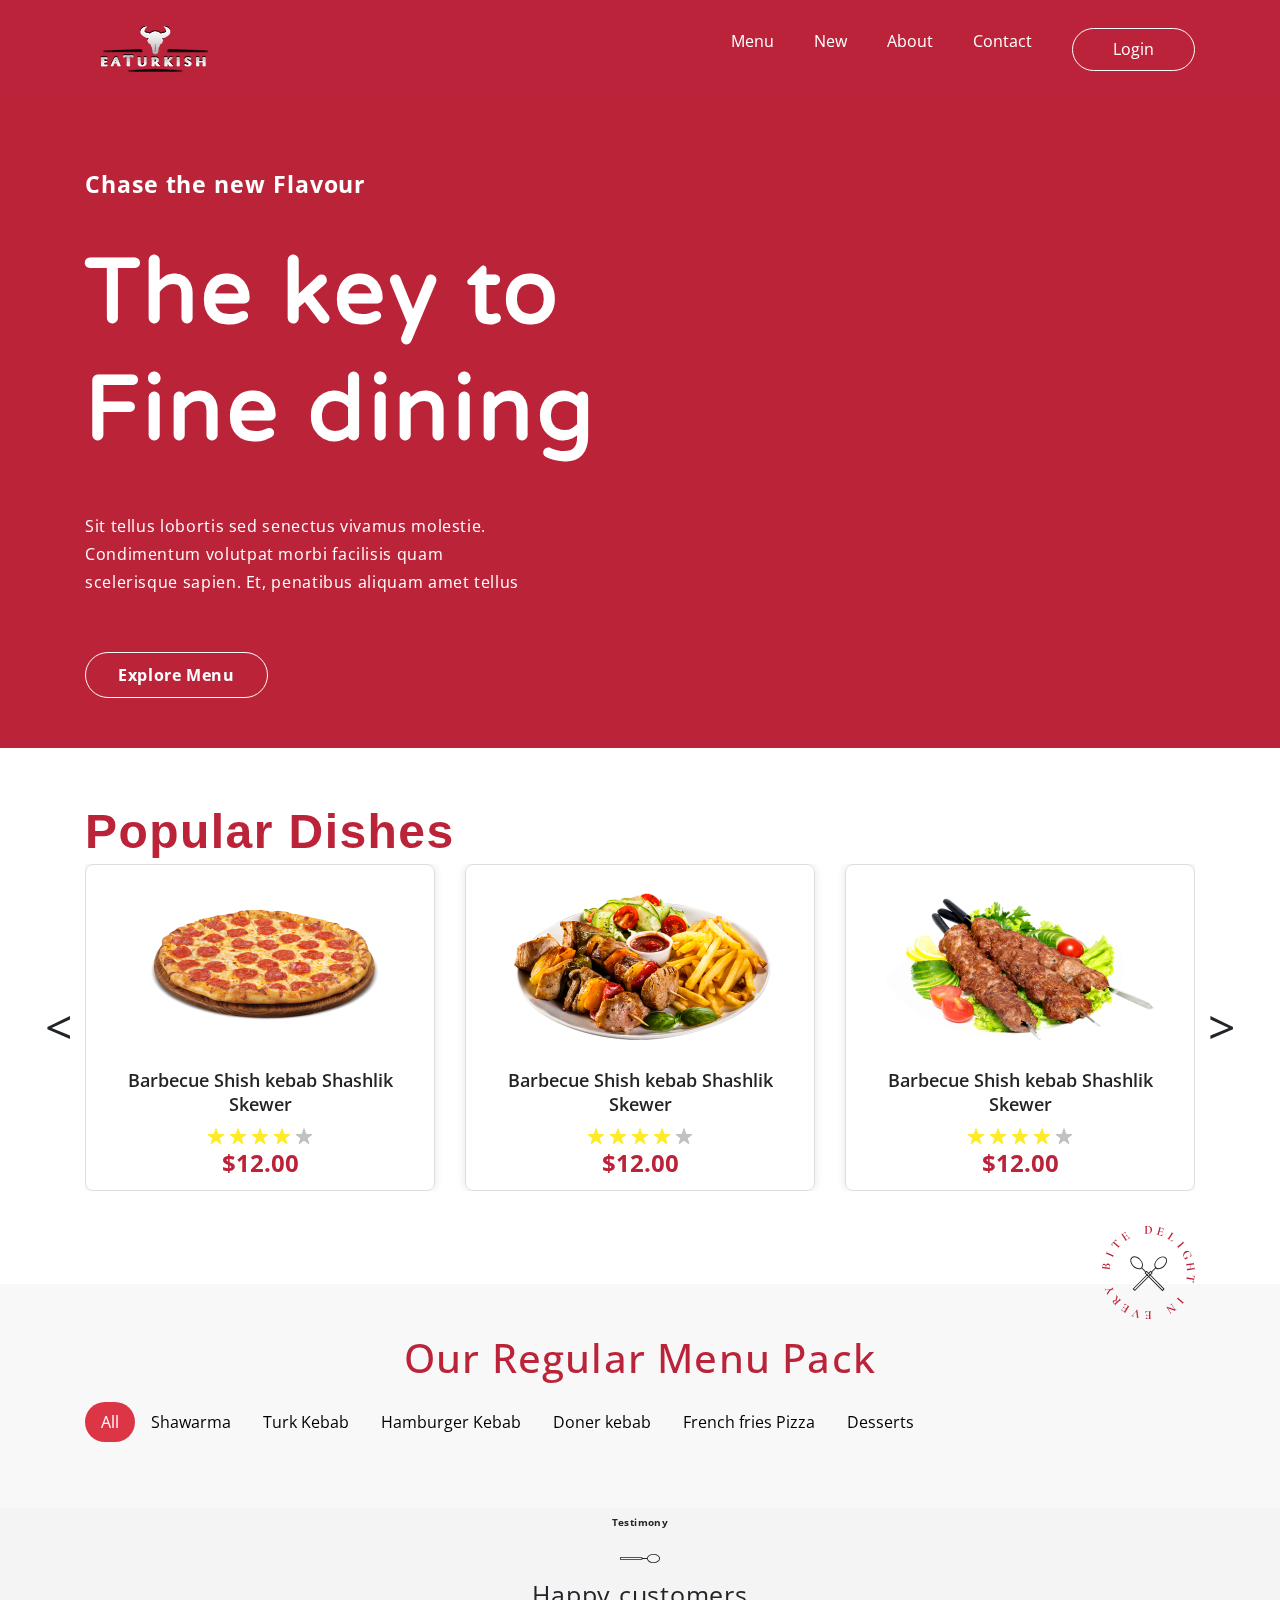
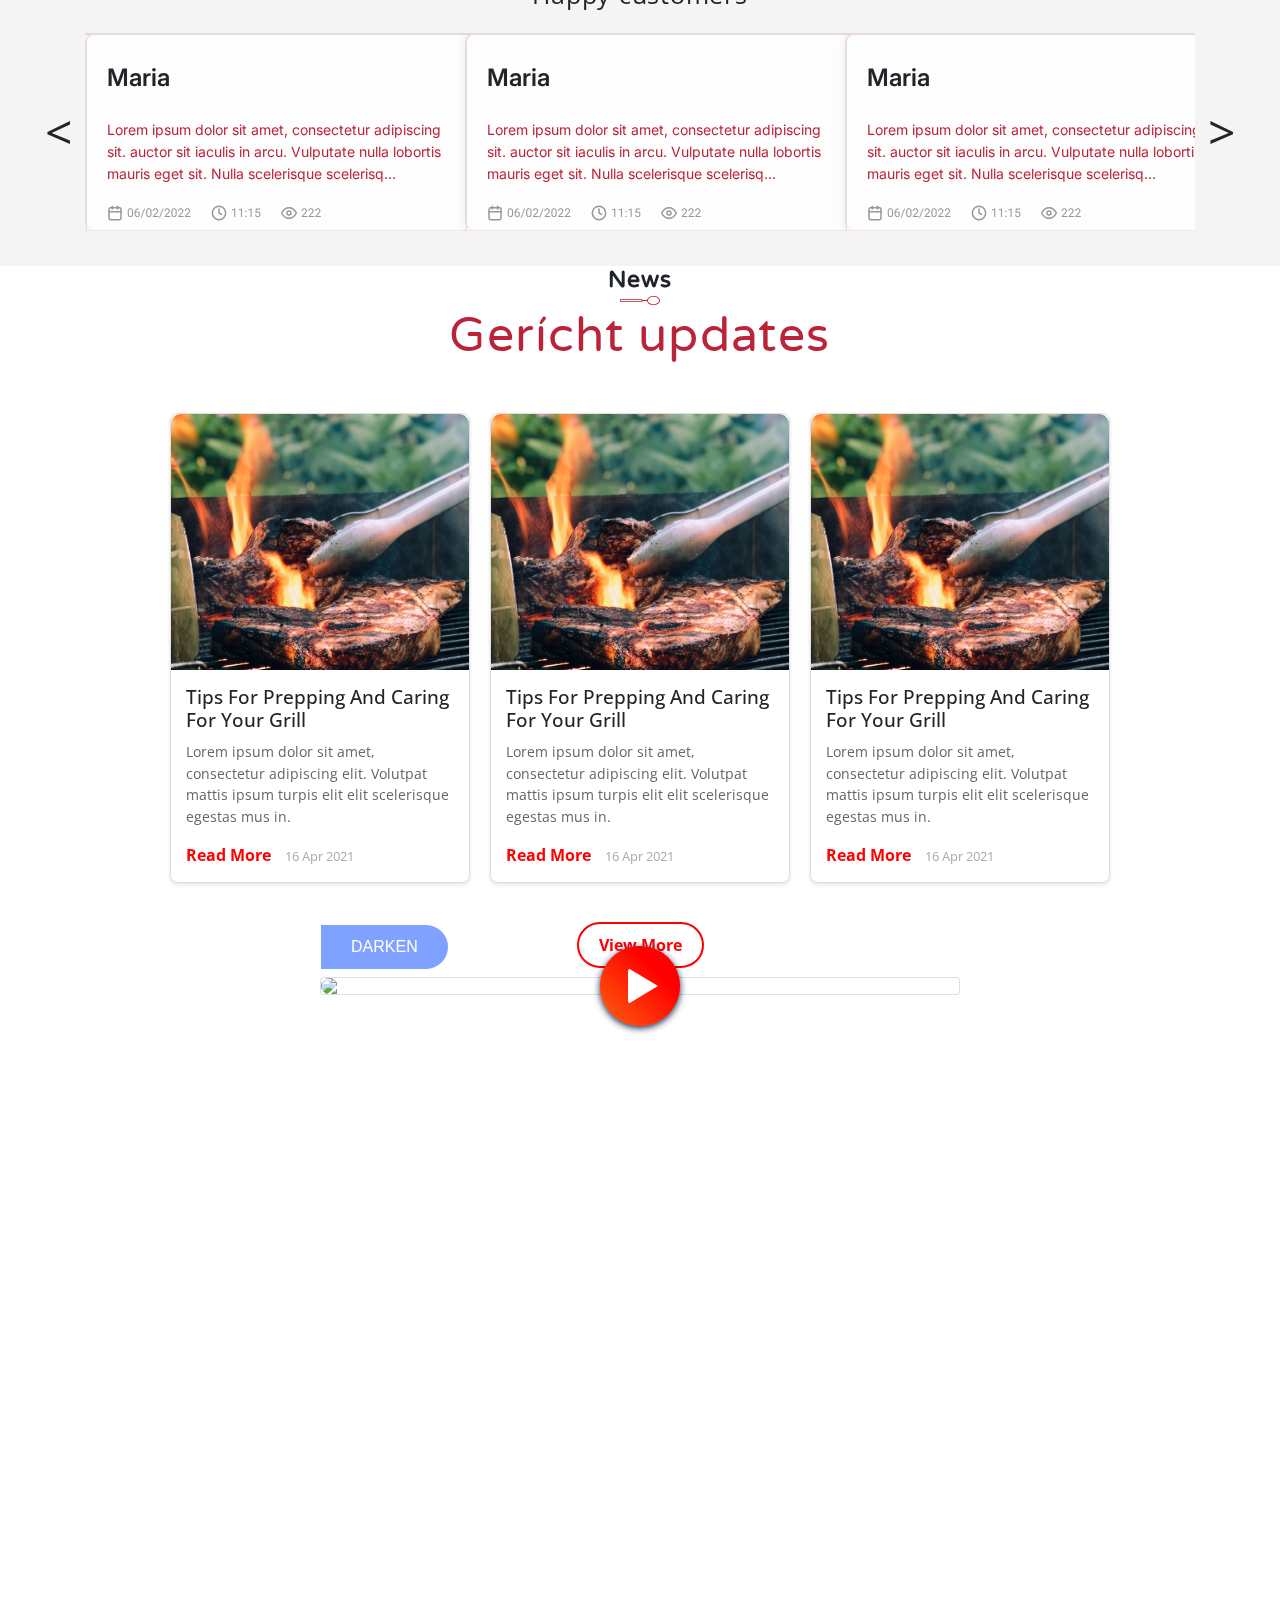
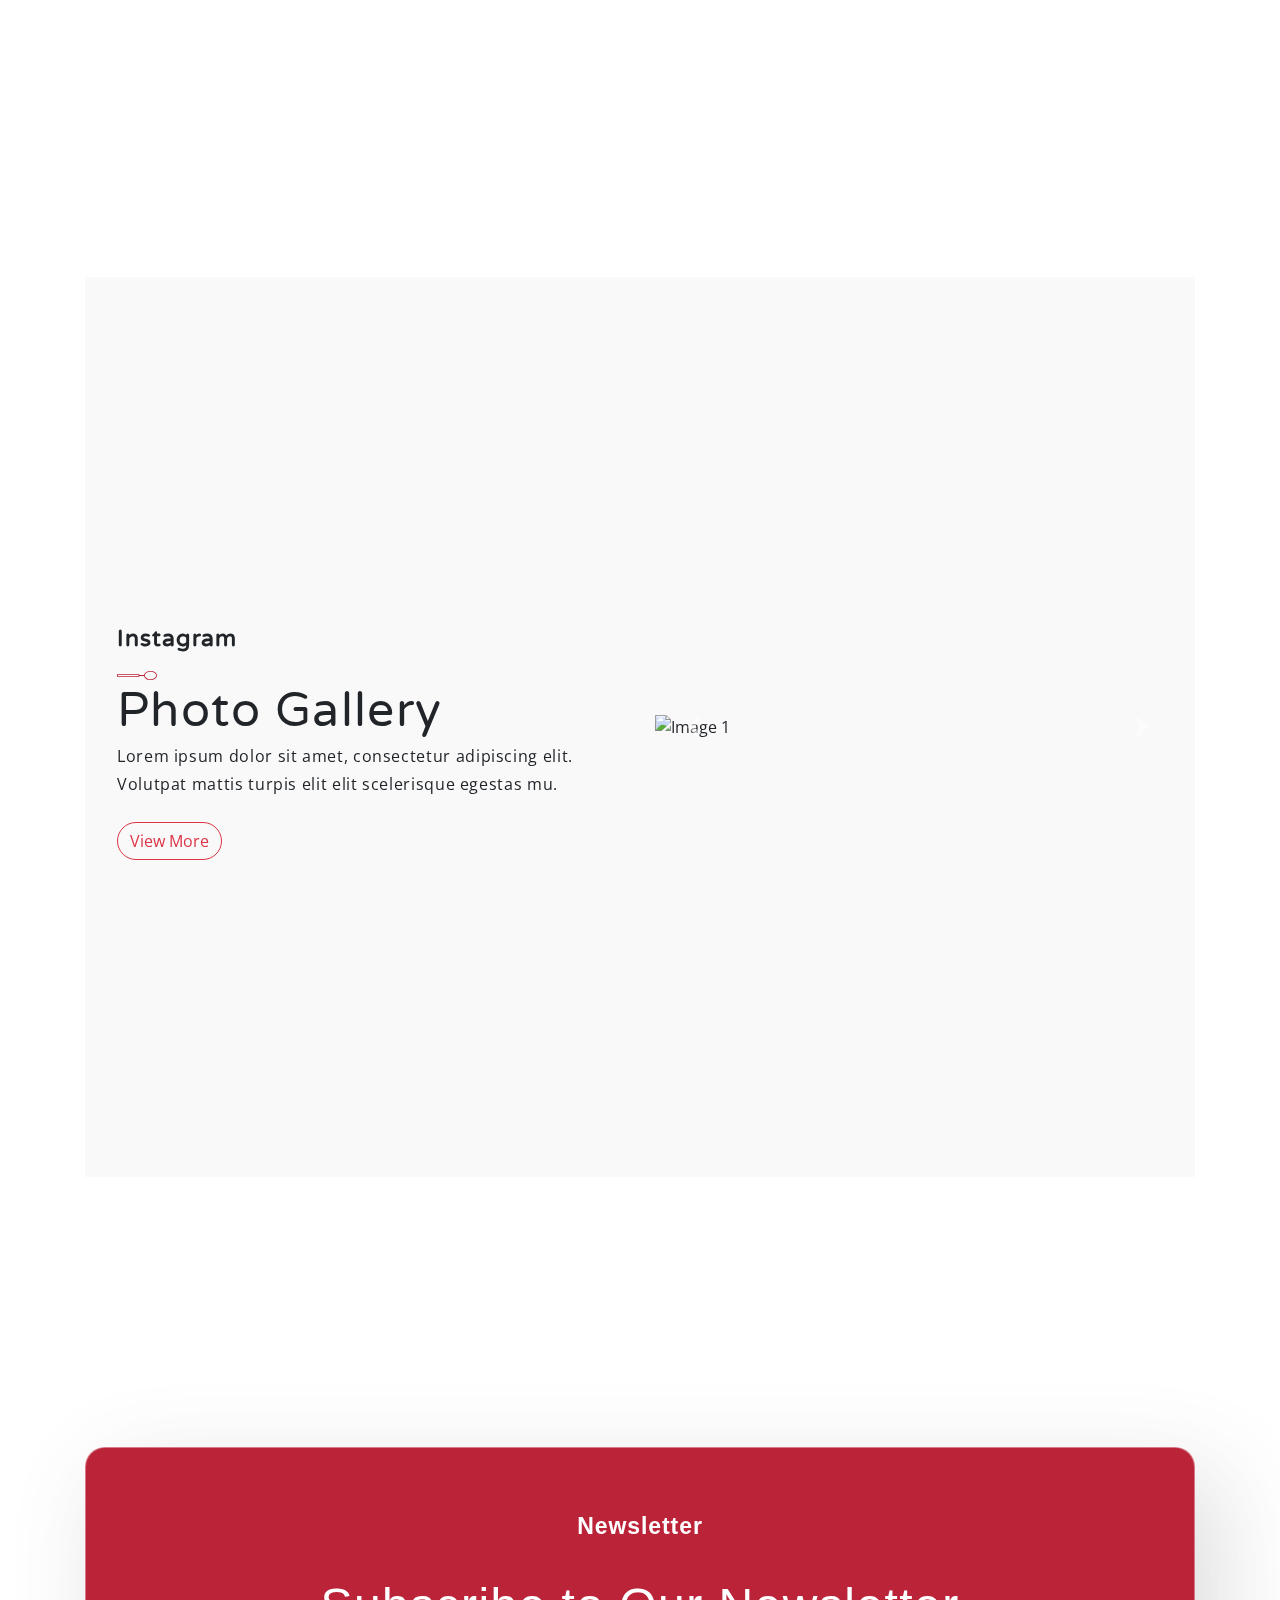
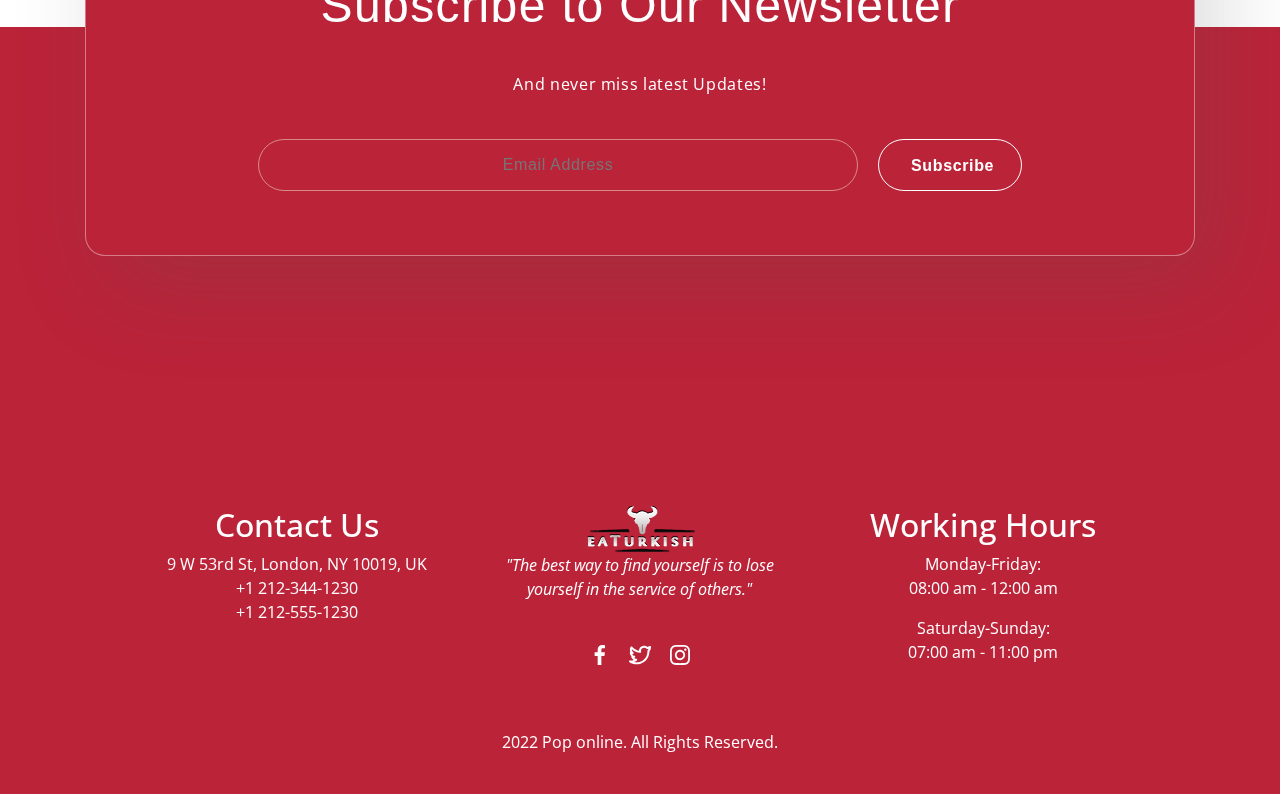
==== commit 118fa5f7: "edit index" ====
--- a/index.html
+++ b/index.html
@@ -33,34 +33,37 @@
   </head>
   <body>
     <!-- header -->
-    <header>
-      <div class="container">
-        <nav>
-          <div class="nav-brand">
-            <a href="./index.html" class="nav-menu">
-              <img src="./img/brand.svg" alt="No img" />
-            </a>
-          </div>
-          <div class="nav-menu">
-            <ul class="nav-menu-item">
-              <li class="nav-item-item">
-                <a href="./pages/menu.html" class="nav-menu-link">Menu</a>
-              </li>
-              <li class="nav-item-item">
-                <a href="./pages/news.html" class="nav-menu-link">New</a>
-              </li>
-              <li class="nav-item-item">
-                <a href="./pages/about.html" class="nav-menu-link">About</a>
-              </li>
-              <li class="nav-item-item">
-                <a href="./pages/contact.html" class="nav-menu-link">Contact</a>
-              </li>
-            </ul>
-            <a href="https://t.me/darken_edit" class="login-link">Login</a>
-          </div>
-        </nav>
+   <header>
+  <div class="container">
+    <nav>
+      <div class="nav-brand">
+        <a href="./index.html" class="nav-menu">
+          <img src="./img/brand.svg" alt="No img" />
+        </a>
       </div>
-    </header>
+      <button class="nav-toggle" aria-label="Toggle navigation">
+        <span class="hamburger"></span>
+      </button>
+      <div class="nav-menu">
+        <ul class="nav-menu-item">
+          <li class="nav-item-item">
+            <a href="./pages/menu.html" class="nav-menu-link">Menu</a>
+          </li>
+          <li class="nav-item-item">
+            <a href="./pages/news.html" class="nav-menu-link">New</a>
+          </li>
+          <li class="nav-item-item">
+            <a href="./pages/about.html" class="nav-menu-link">About</a>
+          </li>
+          <li class="nav-item-item">
+            <a href="./pages/contact.html" class="nav-menu-link">Contact</a>
+          </li>
+        </ul>
+        <a href="https://t.me/darken_edit" class="login-link">Login</a>
+      </div>
+    </nav>
+  </div>
+</header>
     <!-- section 1 start -->
     <section class="section-one">
       <div class="container">
--- a/css/style.min.css
+++ b/css/style.min.css
@@ -1 +1 @@
-@import"https://fonts.googleapis.com/css2?family=Open+Sans:ital,wght@0,300..800;1,300..800&display=swap";@import"https://fonts.googleapis.com/css2?family=Open+Sans:ital,wght@0,300..800;1,300..800&display=swap";@import"https://fonts.googleapis.com/css2?family=Varela+Round&display=swap";@import"https://fonts.googleapis.com/css2?family=Inter:wght@100..900&display=swap";header{background-color:#bb2339}header nav{display:flex;align-items:center;justify-content:space-between;gap:0;padding:26px 0 27px}@media(max-width: 670px){header nav{display:block}}header nav .nav-menu{display:flex;align-items:center;justify-content:0;gap:40px}@media(max-width: 670px){header nav .nav-menu{display:flex;align-items:center;justify-content:center;gap:40px;padding-top:15px}}header nav .nav-menu .nav-menu-item{display:flex;align-items:center;justify-content:0;gap:40px}header nav .nav-menu .nav-menu-item li{list-style-type:none}header nav .nav-menu .nav-menu-item li a{text-decoration:none;font-family:"Open Sans";font-size:16px;font-weight:400;line-height:21.79px;color:#fff}header nav .nav-menu .login-link{text-decoration:none;font-family:"Open Sans";font-size:16px;font-weight:400;line-height:21.79px;color:#fff;border:#fff solid 1px;padding:10px 40px;border-radius:100px}@media(max-width: 670px){header nav .nav-menu{display:flex;align-items:center;justify-content:center;flex-direction:column;gap:40px;padding-top:15px}}*{margin:0;padding:0}*,*::before,*::after{box-sizing:border-box;font-family:"Open Sans",sans-serif}.container{max-width:1340px;margin-left:auto;margin-right:auto;padding-left:20px;padding-right:20px}.footer-container{background-color:#bb2339;color:#fff;font-family:"Open Sans",sans-serif;text-align:center;padding:20px;margin-top:50vh}.footer-container .footer-section{max-width:1920px;margin:0 auto;padding:20px}.footer-container .footer-section .footer-content-section{display:flex;flex-wrap:wrap;justify-content:space-between;padding:20px}.footer-container .footer-section .footer-content-section .contact-section,.footer-container .footer-section .footer-content-section .hours-section,.footer-container .footer-section .footer-content-section .logo-quote-section{flex:1 1 100%;margin:10px;text-align:center}@media(min-width: 768px){.footer-container .footer-section .footer-content-section .contact-section,.footer-container .footer-section .footer-content-section .hours-section,.footer-container .footer-section .footer-content-section .logo-quote-section{flex:1 1 30%;text-align:left}}.footer-container .footer-section .footer-content-section .logo-quote-section{text-align:center}.footer-container .footer-section .footer-content-section .logo-quote-section .footer-logo{max-width:100%;height:auto}.footer-container .footer-section .footer-content-section .logo-quote-section p{font-style:italic}.footer-container .footer-section .footer-bottom-section{margin-top:20px}.footer-container .footer-section .footer-bottom-section .social-media-section{margin-bottom:10px}.footer-container .footer-section .footer-bottom-section .social-media-section a{color:#fff;margin:0 10px;font-size:24px;transition:color .3s}.footer-container .footer-section .footer-bottom-section .social-media-section a:hover{color:#ccc}.footer-container .footer-section .footer-bottom-section p{margin:0}.footer-top-card{position:relative;bottom:200px;background:#bb2339;border:1px solid rgba(255,255,255,.4);box-shadow:22px 30px 95px 1px rgba(86,86,86,.2);padding:64px 5%;gap:64px;border-radius:20px;max-width:100%;box-sizing:border-box;text-align:center}.in-one-text h1{font-family:sans-serif;font-size:23px;font-weight:700;line-height:29.9px;letter-spacing:.04em;padding-bottom:25px}.in-one-text h3{font-family:sans-serif;font-size:48px;font-weight:500;line-height:62.4px;letter-spacing:.03em;padding-bottom:25px}.in-one-text p{font-family:Open Sans;font-size:16px;font-weight:400;line-height:28px;letter-spacing:.04em;padding-bottom:25px}.in-form-sc{display:flex;gap:20px;flex-wrap:wrap;justify-content:center}.in-form-sc input{border:1px solid rgba(245,239,219,.5);width:100%;max-width:600px;height:52px;border-radius:100px;background:none;font-family:sans-serif;font-size:16px;font-weight:500;line-height:28px;letter-spacing:.04em;text-align:center;color:#aaa}.in-form-sc button{width:144px;height:52px;padding:12px 32px;border-radius:100px;border:1px solid #fff;background:none;font-family:sans-serif;font-size:16px;font-weight:bold;line-height:28px;letter-spacing:.04em;text-align:center;color:#fff;cursor:pointer}@media(max-width: 960px){.in-one-text h3{font-size:28px}.in-form-sc{flex-direction:column;align-items:center}.in-form-sc input,.in-form-sc button{max-width:100%;margin-bottom:10px}}.section-one{background-color:#bb2339;padding-top:170px;padding-bottom:50px}.section-one .section-bg{display:flex;flex-wrap:wrap;justify-content:space-between}.section-one .section-bg .left-text{flex:1 1 50%}.section-one .section-bg .left-text span{font-family:"Open Sans",sans-serif;font-size:23px;font-weight:700;line-height:29.9px;letter-spacing:.04em;text-align:left;color:#fff}.section-one .section-bg .left-text h1{font-family:"Varela Round",sans-serif;font-size:90px;font-weight:700;line-height:117px;letter-spacing:.04em;text-align:left;max-width:555px;color:#fff;padding-top:35px}.section-one .section-bg .left-text p{font-family:Open Sans;font-size:16px;font-weight:400;line-height:28px;letter-spacing:.04em;text-align:left;color:#fff;max-width:453px;padding-top:35px;padding-bottom:40px}.section-one .section-bg .left-text .home-btn{border:1px solid #fff;padding:8px 32px;border-radius:100px;background:none;color:#fff;font-family:"Open Sans",sans-serif;font-size:16px;font-weight:700;line-height:28px;letter-spacing:.04em;text-align:center;cursor:pointer}.section-one .section-bg .right-foot{flex:1 1 50%;display:flex;justify-content:center}.section-one .section-bg .right-foot img{max-width:100%;height:auto}@media(max-width: 1200px){.section-one .section-bg .left-text h1{font-size:70px;line-height:90px;text-align:center}}@media(max-width: 992px){.section-one .section-bg .left-text span{font-size:20px;text-align:center}.section-one .section-bg .left-text h1{font-size:60px;line-height:75px;text-align:center}.section-one .section-bg .left-text p{font-size:14px;text-align:center}.section-one .section-bg .left-text .home-btn{padding:6px 28px;font-size:14px}.section-one .section-bg{flex-direction:column;align-items:center;text-align:center}.section-one .right-foot{margin-top:20px}}@media(max-width: 768px){.section-one{padding-top:120px;padding-bottom:40px}.section-one .section-bg .left-text span{font-size:18px}.section-one .section-bg .left-text h1{font-size:50px;line-height:65px}.section-one .section-bg .left-text p{font-size:13px}.section-one .section-bg .left-text .home-btn{padding:5px 24px;font-size:13px}}@media(max-width: 576px){.section-one{padding-top:100px;padding-bottom:30px}.section-one .section-bg .left-text span{font-size:16px}.section-one .section-bg .left-text h1{font-size:40px;line-height:50px}.section-one .section-bg .left-text p{font-size:12px}.section-one .section-bg .left-text .home-btn{padding:4px 20px;font-size:12px}}.sc-three-bg{background-color:#f8f8f8;padding:50px 0}.sc-three-bg .carusel-father{display:flex;flex-direction:column;gap:50px;justify-content:center;align-items:center}.sc-three-bg h1{font-family:"Open Sans",sans-serif;font-size:2.5rem;font-weight:500;line-height:1.2;letter-spacing:.03em;text-align:center;color:#bb2339;margin-bottom:20px}.sc-three-bg .carusel-two{display:flex;flex-wrap:wrap;gap:25px;justify-content:center}.sc-three-bg .carusel-two .carusel_in_two{flex:1 1 200px;max-width:300px;display:flex;flex-direction:column;align-items:center;box-shadow:0px 0px 35px 12px rgba(0,0,0,.1);border-radius:14px;padding:20px}.sc-three-bg .carusel-two .carusel_in_two .carusel-buy{border:1px solid red;border-radius:100px;padding:5px 35px;text-align:center;text-decoration:none;color:#242424;font-weight:bold;font-size:1rem;background:none;transition:.5s ease}.sc-three-bg .carusel-two .carusel_in_two .carusel-buy:hover{background-color:red;color:#fff}.sc-three-bg .carusel-two .carusel_in_two img{transition:.5s ease;max-width:100%}.sc-three-bg .carusel-two .carusel_in_two img:hover{transform:scale(1.1);box-shadow:none;background:none;transition:.5s ease;border-radius:50px}.sc-three-bg .carusel-two .carusel_in_two p{font-family:Open Sans;font-size:1rem;font-weight:600;line-height:1.5;text-align:center;color:#242424;max-width:270px;padding-top:10px}.sc-three-bg .carusel-two .carusel_in_two span{font-family:Open Sans;font-size:1.5rem;font-weight:700;line-height:1.5;text-align:center;color:#bb2339}.sc-three-bg .nav-link{color:#000;transition:.5s ease}.sc-three-bg .nav-link:hover{color:red}.sc-three-bg .nav-pills .nav-link{border-radius:100px}.sc-three-bg .nav-pills .nav-link.active,.sc-three-bg .nav-pills .show>.nav-link{color:var(--bs-nav-pills-link-active-color);background-color:#dc3545}@media(max-width: 1200px){.carusel-two{flex-direction:column;align-items:center}}@media(max-width: 768px){.sc-three-bg{padding:30px 0}.carusel-two{gap:15px}h1{font-size:2rem}}@media(max-width: 576px){.carusel_in_two{padding:10px}.carusel-buy{font-size:.875rem;padding:5px 20px}p{font-size:.875rem}span{font-size:1.25rem}}.testimony{background-color:#f4f4f4}.testimony .estimony__text{display:flex;justify-content:center;align-items:center;flex-direction:column}.testimony .estimony__text p{font-family:"Open Sans",sans-serif;font-size:10px;font-weight:700;line-height:29.9px;letter-spacing:.04em;text-align:left}.testimony .estimony__text h2{font-family:"Open Sans",sans-serif;font-size:25px;font-weight:400;line-height:62.4px;letter-spacing:.03em;text-align:left}.testimony .estimony__text img{max-width:100%}.testimony .my_name_card{display:flex;align-items:center;gap:50vh;padding-bottom:35px}.testimony .my_name_card .in-carusel-cardss{border:1px solid rgba(255,0,0,.1);background-color:#fdfdfd;width:410px;height:198px;gap:0px;border-radius:10px;opacity:0px}.testimony .my_name_card .in-carusel-cardss .single-carusel{display:flex;flex-direction:column;text-align:left;justify-content:center;padding:30px 20px;gap:20px}.testimony .my_name_card .in-carusel-cardss .single-carusel h1{font-family:"Inter",sans-serif;font-size:24px;font-weight:600;line-height:26px;text-align:left}.testimony .my_name_card .in-carusel-cardss .single-carusel span{font-family:"Inter",sans-serif;font-size:14px;font-weight:400;line-height:22px;text-align:left;max-width:340px}.testimony .my_name_card .in-carusel-cardss .single-carusel img{max-width:215px}.geritch-upd{font-family:"Arial, sans-serif";background-color:#fff}.geritch-upd .grtch_title{display:flex;flex-direction:column;align-items:center;justify-content:center}.geritch-upd .grtch_title span{font-family:"Varela Round",sans-serif;font-size:23px;font-weight:700;line-height:29.9px;letter-spacing:.04em;text-align:left}.geritch-upd .grtch_title img{max-width:100%}.geritch-upd .grtch_title p{font-family:"Varela Round",sans-serif;font-size:48px;font-weight:500;line-height:62.4px;letter-spacing:.03em;text-align:left;color:#bb2339}.geritch-upd .tips-container{display:flex;flex-wrap:wrap;justify-content:center;padding:20px}.geritch-upd .tip-card{background:#fff;border:1px solid #e0e0e0;border-radius:8px;margin:10px;max-width:300px;overflow:hidden;box-shadow:0 2px 4px rgba(0,0,0,.1)}.geritch-upd .tip-card img{width:100%;height:auto}.geritch-upd .tip-card .tip-content{padding:15px}.geritch-upd .tip-card .tip-content h2{font-size:1.2em;margin-bottom:10px}.geritch-upd .tip-card .tip-content p{font-size:.9em;color:#666;margin-bottom:15px}.geritch-upd .tip-card .tip-content .read-more-link{color:red;text-decoration:none;font-weight:bold;margin-right:10px}.geritch-upd .tip-card .tip-content .tip-date{font-size:.8em;color:#aaa}.geritch-upd .view-more-container{text-align:center;padding:20px}.geritch-upd .view-more-container .view-more-link{color:red;text-decoration:none;font-weight:bold;padding:10px 20px;border:2px solid red;border-radius:100px;transition:background .3s,color .3s}.geritch-upd .view-more-container .view-more-link:hover{background:red;color:#fff}@media(max-width: 768px){.geritch-upd .tips-container{flex-direction:column;align-items:center}.geritch-upd .tip-card{max-width:100%}}.owl-nav{position:absolute;top:50%;left:0;transform:translateY(-50%);right:0;margin:auto}.owl-nav .owl-prev{position:absolute;left:-40px;top:0;transform:translateY(-50%)}.owl-nav .owl-next{position:absolute;right:-40px;top:0;transform:translateY(-50%)}.owl-prev{float:left;font-size:48px;line-height:48px;transition:.5s ease}.owl-next{float:right;font-size:48px;line-height:48px;transition:.5s ease}.owl-prev:hover,.owl-next:hover{color:#3f0;border-radius:0px;box-shadow:none}.carusel h1{font-family:sans-serif;font-size:48px;font-weight:bold;line-height:48px;letter-spacing:.03em;text-align:left;color:#bb2339}.carusel .single-carusel{display:flex;flex-direction:column;align-items:center}.carusel .single-carusel p{font-family:Open Sans;font-size:18px;font-weight:600;line-height:24.51px;text-align:center;max-width:270px;color:#242424}.carusel .single-carusel .star{max-width:108px}.carusel .single-carusel span{font-family:Open Sans;font-size:24px;font-weight:700;line-height:32.68px;text-align:center;color:#bb2339}.carusel .wb-pechat{display:flex;justify-content:end;position:relative;bottom:-35px}.carusel .wb-pechat .rotating-image{animation:rotate infinite 5s linear}@keyframes rotate{from{transform:rotate(0deg)}to{transform:rotate(360deg)}}.down__video{margin:0;height:100vh;background:url("https://gatoledo.com/proj-codepen/earth-bg.jpg");background-position-x:center;background-repeat:no-repeat;background-size:cover;-webkit-backdrop-filter:grayscale(0.5) blur(2px);backdrop-filter:grayscale(0.5) blur(2px)}.card{width:50vw;height:28vw;position:absolute;inset:0;margin:auto;transition:.2s ease-out}.card:hover{transform:translate(0, -8px);transition:.2s ease;animation-fill-mode:both}@media(max-width: 767px){.card{width:75vw;height:45vw}}.card img{width:100%;border-radius:12px;box-shadow:5px 30px 70px -15px #111}.card p{position:absolute;margin:0;font-family:sans-serif;color:#fff;padding:10px 30px;bottom:25px;background:rgba(0,68,255,.5);border-top-right-radius:50px;border-bottom-right-radius:50px}@media(max-width: 480px){.card p{font-size:14px;margin:0 auto;padding:6px 15px;bottom:-10px;right:0;left:0;background:#0f46de;border-top-right-radius:0px;border-bottom-right-radius:12px;border-bottom-left-radius:12px}}.card .video-play-button{position:absolute;z-index:10;inset:0;margin:auto;box-sizing:content-box;display:block;cursor:pointer;width:32px;height:44px;border:none;border-radius:50%;padding:18px 20px 18px 28px}.card .video-play-button:before{content:"";position:absolute;z-index:0;inset:0;margin:auto;display:block;width:80px;height:80px;background:linear-gradient(45deg, rgba(253, 78, 11, 0.9) 15%, rgba(255, 0, 0, 0.95) 70%);border-radius:50%;animation:pulse-border 1500ms ease-out infinite}.card .video-play-button:after{content:"";position:absolute;z-index:1;inset:0;margin:auto;display:block;width:80px;height:80px;background:linear-gradient(45deg, #fd4e0b 15%, red 70%);border-radius:50%;transition:all 200ms;box-shadow:0 2px 7px #131b49}.card .video-play-button:hover:after{background-color:#da0528}.video-play-button span{display:block;position:relative;z-index:3;width:0;height:0;border-left:30px solid #fff;border-top:18px solid rgba(0,0,0,0);border-bottom:18px solid rgba(0,0,0,0);border-radius:4px}@keyframes pulse-border{0%{transform:scale(1);opacity:1}100%{transform:scale(1.75);opacity:0}}.video-overlay{position:fixed;z-index:-1;inset:0;background:none;opacity:0;transition:all ease 500ms}.video-overlay.open{position:fixed;z-index:1000;opacity:1}.video-overlay-close{position:absolute;z-index:1000;top:15px;right:20px;font-size:36px;line-height:1;font-weight:400;color:#fff;text-decoration:none;cursor:pointer;transition:all 200ms}.video-overlay-close:hover{color:#fa183d}.video-overlay iframe{position:absolute;inset:0;margin:auto;width:70vw;height:30vw;box-shadow:0 0 15px rgba(0,0,0,.75);opacity:0;z-index:1;animation-name:fadeInUp;-webkit-animation-name:fadeInUp;animation-delay:.4s;animation-duration:.5s;animation-fill-mode:both;-webkit-animation-duration:.5s;-webkit-animation-fill-mode:both}@keyframes fadeInUp{from{transform:translate3d(0, 30px, 0)}to{transform:translate3d(0, 0, 0);opacity:1}}.finish_slider{margin:0;padding:0;background-color:#f9f9f9;display:flex;justify-content:center;align-items:center;min-height:100vh}.main{font-family:Arial,sans-serif;max-width:1920px;max-width:100%;padding:2rem}.text-container{display:flex;justify-content:center;align-items:center}.photo-gallery{text-align:left;margin-top:2rem}.photo-gallery h2{font-family:"Varela Round",sans-serif;font-size:23px;font-weight:700;line-height:29.9px;letter-spacing:.04em;text-align:left;margin-bottom:1rem}.photo-gallery span{font-family:"Varela Round",sans-serif;font-size:48px;font-weight:500;line-height:62.4px;letter-spacing:.03em;text-align:center}.intop__texts{display:flex;flex-direction:column;align-items:start}.photo-gallery p{font-family:Open Sans;font-size:16px;font-weight:400;line-height:28px;letter-spacing:.04em;text-align:left;max-width:491px;margin-bottom:1.5rem}button:not(:disabled){cursor:pointer;border-radius:100px;transition:.5s ease}.view-more{background-color:#fff;border:2px solid #d90429;color:#d90429;padding:.5rem 1rem;font-size:1rem;cursor:pointer;transition:all .3s ease}.view-more:hover{background-color:#d90429;color:#fff}.image-container{position:relative}.image-container img{max-width:100%;display:block}.instagram-icon{position:absolute;top:50%;left:50%;transform:translate(-50%, -50%);font-size:3rem;color:#fff;background-color:rgba(0,0,0,.5);padding:1rem;border-radius:50%;opacity:0;transition:opacity .3s ease;text-decoration:none}.image-container:hover .instagram-icon{opacity:1}+@import"https://fonts.googleapis.com/css2?family=Open+Sans:ital,wght@0,300..800;1,300..800&display=swap";@import"https://fonts.googleapis.com/css2?family=Open+Sans:ital,wght@0,300..800;1,300..800&display=swap";@import"https://fonts.googleapis.com/css2?family=Varela+Round&display=swap";@import"https://fonts.googleapis.com/css2?family=Inter:wght@100..900&display=swap";header{background-color:#bb2339;position:fixed;width:100%;top:0;left:0;z-index:1000;-webkit-backdrop-filter:blur(5px);backdrop-filter:blur(5px);background-color:rgba(187,35,58,.473)}header nav{display:flex;align-items:center;justify-content:space-between;gap:0;padding:26px 0 27px}@media(max-width: 670px){header nav{display:block}}header nav .nav-toggle{display:none;background:none;border:none;cursor:pointer}@media(max-width: 670px){header nav .nav-toggle{display:block}}header nav .nav-toggle .hamburger{width:30px;height:2px;background-color:#fff;display:block;position:relative;transition:background .3s ease}header nav .nav-toggle .hamburger::before,header nav .nav-toggle .hamburger::after{content:"";width:30px;height:2px;background-color:#fff;display:block;position:absolute;transition:all .3s ease}header nav .nav-toggle .hamburger::before{top:-8px}header nav .nav-toggle .hamburger::after{top:8px}header nav .nav-toggle.active .hamburger{background:rgba(0,0,0,0)}header nav .nav-toggle.active .hamburger::before{top:0;transform:rotate(45deg)}header nav .nav-toggle.active .hamburger::after{top:0;transform:rotate(-45deg)}header nav .nav-menu{display:flex;align-items:center;justify-content:0;gap:40px}@media(max-width: 670px){header nav .nav-menu{display:none;display:flex;align-items:center;justify-content:center;gap:40px;padding-top:15px}header nav .nav-menu.active{display:flex}}header nav .nav-menu .nav-menu-item{display:flex;align-items:center;justify-content:0;gap:40px}header nav .nav-menu .nav-menu-item li{list-style-type:none}header nav .nav-menu .nav-menu-item li a{text-decoration:none;font-family:"Open Sans";font-size:16px;font-weight:400;line-height:21.79px;color:#fff}header nav .nav-menu .login-link{text-decoration:none;font-family:"Open Sans";font-size:16px;font-weight:400;line-height:21.79px;color:#fff;border:#fff solid 1px;padding:10px 40px;border-radius:100px}@media(max-width: 670px){header nav .nav-menu{display:flex;align-items:center;justify-content:center;flex-direction:column;gap:40px;padding-top:15px}}*{margin:0;padding:0}*,*::before,*::after{box-sizing:border-box;font-family:"Open Sans",sans-serif}.container{max-width:1340px;margin-left:auto;margin-right:auto;padding-left:20px;padding-right:20px}.footer-container{background-color:#bb2339;color:#fff;font-family:"Open Sans",sans-serif;text-align:center;padding:20px;margin-top:50vh}.footer-container .footer-section{max-width:1920px;margin:0 auto;padding:20px}.footer-container .footer-section .footer-content-section{display:flex;flex-wrap:wrap;justify-content:space-between;padding:20px}.footer-container .footer-section .footer-content-section .contact-section,.footer-container .footer-section .footer-content-section .hours-section,.footer-container .footer-section .footer-content-section .logo-quote-section{flex:1 1 100%;margin:10px;text-align:center}@media(min-width: 768px){.footer-container .footer-section .footer-content-section .contact-section,.footer-container .footer-section .footer-content-section .hours-section,.footer-container .footer-section .footer-content-section .logo-quote-section{flex:1 1 30%;text-align:left}}.footer-container .footer-section .footer-content-section .logo-quote-section{text-align:center}.footer-container .footer-section .footer-content-section .logo-quote-section .footer-logo{max-width:100%;height:auto}.footer-container .footer-section .footer-content-section .logo-quote-section p{font-style:italic}.footer-container .footer-section .footer-bottom-section{margin-top:20px}.footer-container .footer-section .footer-bottom-section .social-media-section{margin-bottom:10px}.footer-container .footer-section .footer-bottom-section .social-media-section a{color:#fff;margin:0 10px;font-size:24px;transition:color .3s}.footer-container .footer-section .footer-bottom-section .social-media-section a:hover{color:#ccc}.footer-container .footer-section .footer-bottom-section p{margin:0}.footer-top-card{position:relative;bottom:200px;background:#bb2339;border:1px solid rgba(255,255,255,.4);box-shadow:22px 30px 95px 1px rgba(86,86,86,.2);padding:64px 5%;gap:64px;border-radius:20px;max-width:100%;box-sizing:border-box;text-align:center}.in-one-text h1{font-family:sans-serif;font-size:23px;font-weight:700;line-height:29.9px;letter-spacing:.04em;padding-bottom:25px}.in-one-text h3{font-family:sans-serif;font-size:48px;font-weight:500;line-height:62.4px;letter-spacing:.03em;padding-bottom:25px}.in-one-text p{font-family:Open Sans;font-size:16px;font-weight:400;line-height:28px;letter-spacing:.04em;padding-bottom:25px}.in-form-sc{display:flex;gap:20px;flex-wrap:wrap;justify-content:center}.in-form-sc input{border:1px solid rgba(245,239,219,.5);width:100%;max-width:600px;height:52px;border-radius:100px;background:none;font-family:sans-serif;font-size:16px;font-weight:500;line-height:28px;letter-spacing:.04em;text-align:center;color:#aaa}.in-form-sc button{width:144px;height:52px;padding:12px 32px;border-radius:100px;border:1px solid #fff;background:none;font-family:sans-serif;font-size:16px;font-weight:bold;line-height:28px;letter-spacing:.04em;text-align:center;color:#fff;cursor:pointer}@media(max-width: 960px){.in-one-text h3{font-size:28px}.in-form-sc{flex-direction:column;align-items:center}.in-form-sc input,.in-form-sc button{max-width:100%;margin-bottom:10px}}.section-one{background-color:#bb2339;padding-top:170px;padding-bottom:50px}.section-one .section-bg{display:flex;flex-wrap:wrap;justify-content:space-between}.section-one .section-bg .left-text{flex:1 1 50%}.section-one .section-bg .left-text span{font-family:"Open Sans",sans-serif;font-size:23px;font-weight:700;line-height:29.9px;letter-spacing:.04em;text-align:left;color:#fff}.section-one .section-bg .left-text h1{font-family:"Varela Round",sans-serif;font-size:90px;font-weight:700;line-height:117px;letter-spacing:.04em;text-align:left;max-width:555px;color:#fff;padding-top:35px}.section-one .section-bg .left-text p{font-family:Open Sans;font-size:16px;font-weight:400;line-height:28px;letter-spacing:.04em;text-align:left;color:#fff;max-width:453px;padding-top:35px;padding-bottom:40px}.section-one .section-bg .left-text .home-btn{border:1px solid #fff;padding:8px 32px;border-radius:100px;background:none;color:#fff;font-family:"Open Sans",sans-serif;font-size:16px;font-weight:700;line-height:28px;letter-spacing:.04em;text-align:center;cursor:pointer}.section-one .section-bg .right-foot{flex:1 1 50%;display:flex;justify-content:center}.section-one .section-bg .right-foot img{max-width:100%;height:auto}@media(max-width: 1200px){.section-one .section-bg .left-text h1{font-size:70px;line-height:90px;text-align:center}}@media(max-width: 992px){.section-one .section-bg .left-text span{font-size:20px;text-align:center}.section-one .section-bg .left-text h1{font-size:60px;line-height:75px;text-align:center}.section-one .section-bg .left-text p{font-size:14px;text-align:center}.section-one .section-bg .left-text .home-btn{padding:6px 28px;font-size:14px}.section-one .section-bg{flex-direction:column;align-items:center;text-align:center}.section-one .right-foot{margin-top:20px}}@media(max-width: 768px){.section-one{padding-top:120px;padding-bottom:40px}.section-one .section-bg .left-text span{font-size:18px}.section-one .section-bg .left-text h1{font-size:50px;line-height:65px}.section-one .section-bg .left-text p{font-size:13px}.section-one .section-bg .left-text .home-btn{padding:5px 24px;font-size:13px}}@media(max-width: 576px){.section-one{padding-top:100px;padding-bottom:30px}.section-one .section-bg .left-text span{font-size:16px}.section-one .section-bg .left-text h1{font-size:40px;line-height:50px}.section-one .section-bg .left-text p{font-size:12px}.section-one .section-bg .left-text .home-btn{padding:4px 20px;font-size:12px}}.sc-three-bg{background-color:#f8f8f8;padding:50px 0}.sc-three-bg .carusel-father{display:flex;flex-direction:column;gap:50px;justify-content:center;align-items:center}.sc-three-bg h1{font-family:"Open Sans",sans-serif;font-size:2.5rem;font-weight:500;line-height:1.2;letter-spacing:.03em;text-align:center;color:#bb2339;margin-bottom:20px}.sc-three-bg .carusel-two{display:flex;flex-wrap:wrap;gap:25px;justify-content:center}.sc-three-bg .carusel-two .carusel_in_two{flex:1 1 200px;max-width:300px;display:flex;flex-direction:column;align-items:center;box-shadow:0px 0px 35px 12px rgba(0,0,0,.1);border-radius:14px;padding:20px}.sc-three-bg .carusel-two .carusel_in_two .carusel-buy{border:1px solid red;border-radius:100px;padding:5px 35px;text-align:center;text-decoration:none;color:#242424;font-weight:bold;font-size:1rem;background:none;transition:.5s ease}.sc-three-bg .carusel-two .carusel_in_two .carusel-buy:hover{background-color:red;color:#fff}.sc-three-bg .carusel-two .carusel_in_two img{transition:.5s ease;max-width:100%}.sc-three-bg .carusel-two .carusel_in_two img:hover{transform:scale(1.1);box-shadow:none;background:none;transition:.5s ease;border-radius:50px}.sc-three-bg .carusel-two .carusel_in_two p{font-family:Open Sans;font-size:1rem;font-weight:600;line-height:1.5;text-align:center;color:#242424;max-width:270px;padding-top:10px}.sc-three-bg .carusel-two .carusel_in_two span{font-family:Open Sans;font-size:1.5rem;font-weight:700;line-height:1.5;text-align:center;color:#bb2339}.sc-three-bg .nav-link{color:#000;transition:.5s ease}.sc-three-bg .nav-link:hover{color:red}.sc-three-bg .nav-pills .nav-link{border-radius:100px}.sc-three-bg .nav-pills .nav-link.active,.sc-three-bg .nav-pills .show>.nav-link{color:var(--bs-nav-pills-link-active-color);background-color:#dc3545}@media(max-width: 1200px){.carusel-two{flex-direction:column;align-items:center}}@media(max-width: 768px){.sc-three-bg{padding:30px 0}.carusel-two{gap:15px}h1{font-size:2rem}}@media(max-width: 576px){.carusel_in_two{padding:10px}.carusel-buy{font-size:.875rem;padding:5px 20px}p{font-size:.875rem}span{font-size:1.25rem}}.testimony{background-color:#f4f4f4}.testimony .estimony__text{display:flex;justify-content:center;align-items:center;flex-direction:column}.testimony .estimony__text p{font-family:"Open Sans",sans-serif;font-size:10px;font-weight:700;line-height:29.9px;letter-spacing:.04em;text-align:left}.testimony .estimony__text h2{font-family:"Open Sans",sans-serif;font-size:25px;font-weight:400;line-height:62.4px;letter-spacing:.03em;text-align:left}.testimony .estimony__text img{max-width:100%}.testimony .my_name_card{display:flex;align-items:center;gap:50vh;padding-bottom:35px}.testimony .my_name_card .in-carusel-cardss{border:1px solid rgba(255,0,0,.1);background-color:#fdfdfd;width:410px;height:198px;gap:0px;border-radius:10px;opacity:0px}.testimony .my_name_card .in-carusel-cardss .single-carusel{display:flex;flex-direction:column;text-align:left;justify-content:center;padding:30px 20px;gap:20px}.testimony .my_name_card .in-carusel-cardss .single-carusel h1{font-family:"Inter",sans-serif;font-size:24px;font-weight:600;line-height:26px;text-align:left}.testimony .my_name_card .in-carusel-cardss .single-carusel span{font-family:"Inter",sans-serif;font-size:14px;font-weight:400;line-height:22px;text-align:left;max-width:340px}.testimony .my_name_card .in-carusel-cardss .single-carusel img{max-width:215px}.geritch-upd{font-family:"Arial, sans-serif";background-color:#fff}.geritch-upd .grtch_title{display:flex;flex-direction:column;align-items:center;justify-content:center}.geritch-upd .grtch_title span{font-family:"Varela Round",sans-serif;font-size:23px;font-weight:700;line-height:29.9px;letter-spacing:.04em;text-align:left}.geritch-upd .grtch_title img{max-width:100%}.geritch-upd .grtch_title p{font-family:"Varela Round",sans-serif;font-size:48px;font-weight:500;line-height:62.4px;letter-spacing:.03em;text-align:left;color:#bb2339}.geritch-upd .tips-container{display:flex;flex-wrap:wrap;justify-content:center;padding:20px}.geritch-upd .tip-card{background:#fff;border:1px solid #e0e0e0;border-radius:8px;margin:10px;max-width:300px;overflow:hidden;box-shadow:0 2px 4px rgba(0,0,0,.1)}.geritch-upd .tip-card img{width:100%;height:auto}.geritch-upd .tip-card .tip-content{padding:15px}.geritch-upd .tip-card .tip-content h2{font-size:1.2em;margin-bottom:10px}.geritch-upd .tip-card .tip-content p{font-size:.9em;color:#666;margin-bottom:15px}.geritch-upd .tip-card .tip-content .read-more-link{color:red;text-decoration:none;font-weight:bold;margin-right:10px}.geritch-upd .tip-card .tip-content .tip-date{font-size:.8em;color:#aaa}.geritch-upd .view-more-container{text-align:center;padding:20px}.geritch-upd .view-more-container .view-more-link{color:red;text-decoration:none;font-weight:bold;padding:10px 20px;border:2px solid red;border-radius:100px;transition:background .3s,color .3s}.geritch-upd .view-more-container .view-more-link:hover{background:red;color:#fff}@media(max-width: 768px){.geritch-upd .tips-container{flex-direction:column;align-items:center}.geritch-upd .tip-card{max-width:100%}}.owl-nav{position:absolute;top:50%;left:0;transform:translateY(-50%);right:0;margin:auto}.owl-nav .owl-prev{position:absolute;left:-40px;top:0;transform:translateY(-50%)}.owl-nav .owl-next{position:absolute;right:-40px;top:0;transform:translateY(-50%)}.owl-prev{float:left;font-size:48px;line-height:48px;transition:.5s ease}.owl-next{float:right;font-size:48px;line-height:48px;transition:.5s ease}.owl-prev:hover,.owl-next:hover{color:#3f0;border-radius:0px;box-shadow:none}.carusel h1{font-family:sans-serif;font-size:48px;font-weight:bold;line-height:48px;letter-spacing:.03em;text-align:left;color:#bb2339}.carusel .single-carusel{display:flex;flex-direction:column;align-items:center}.carusel .single-carusel p{font-family:Open Sans;font-size:18px;font-weight:600;line-height:24.51px;text-align:center;max-width:270px;color:#242424}.carusel .single-carusel .star{max-width:108px}.carusel .single-carusel span{font-family:Open Sans;font-size:24px;font-weight:700;line-height:32.68px;text-align:center;color:#bb2339}.carusel .wb-pechat{display:flex;justify-content:end;position:relative;bottom:-35px}.carusel .wb-pechat .rotating-image{animation:rotate infinite 5s linear}@keyframes rotate{from{transform:rotate(0deg)}to{transform:rotate(360deg)}}.down__video{margin:0;height:100vh;background:url("https://gatoledo.com/proj-codepen/earth-bg.jpg");background-position-x:center;background-repeat:no-repeat;background-size:cover;-webkit-backdrop-filter:grayscale(0.5) blur(2px);backdrop-filter:grayscale(0.5) blur(2px)}.card{width:50vw;height:28vw;position:absolute;inset:0;margin:auto;transition:.2s ease-out}.card:hover{transform:translate(0, -8px);transition:.2s ease;animation-fill-mode:both}@media(max-width: 767px){.card{width:75vw;height:45vw}}.card img{width:100%;border-radius:12px;box-shadow:5px 30px 70px -15px #111}.card p{position:absolute;margin:0;font-family:sans-serif;color:#fff;padding:10px 30px;bottom:25px;background:rgba(0,68,255,.5);border-top-right-radius:50px;border-bottom-right-radius:50px}@media(max-width: 480px){.card p{font-size:14px;margin:0 auto;padding:6px 15px;bottom:-10px;right:0;left:0;background:#0f46de;border-top-right-radius:0px;border-bottom-right-radius:12px;border-bottom-left-radius:12px}}.card .video-play-button{position:absolute;z-index:10;inset:0;margin:auto;box-sizing:content-box;display:block;cursor:pointer;width:32px;height:44px;border:none;border-radius:50%;padding:18px 20px 18px 28px}.card .video-play-button:before{content:"";position:absolute;z-index:0;inset:0;margin:auto;display:block;width:80px;height:80px;background:linear-gradient(45deg, rgba(253, 78, 11, 0.9) 15%, rgba(255, 0, 0, 0.95) 70%);border-radius:50%;animation:pulse-border 1500ms ease-out infinite}.card .video-play-button:after{content:"";position:absolute;z-index:1;inset:0;margin:auto;display:block;width:80px;height:80px;background:linear-gradient(45deg, #fd4e0b 15%, red 70%);border-radius:50%;transition:all 200ms;box-shadow:0 2px 7px #131b49}.card .video-play-button:hover:after{background-color:#da0528}.video-play-button span{display:block;position:relative;z-index:3;width:0;height:0;border-left:30px solid #fff;border-top:18px solid rgba(0,0,0,0);border-bottom:18px solid rgba(0,0,0,0);border-radius:4px}@keyframes pulse-border{0%{transform:scale(1);opacity:1}100%{transform:scale(1.75);opacity:0}}.video-overlay{position:fixed;z-index:-1;inset:0;background:none;opacity:0;transition:all ease 500ms}.video-overlay.open{position:fixed;z-index:1000;opacity:1}.video-overlay-close{position:absolute;z-index:1000;top:15px;right:20px;font-size:36px;line-height:1;font-weight:400;color:#fff;text-decoration:none;cursor:pointer;transition:all 200ms}.video-overlay-close:hover{color:#fa183d}.video-overlay iframe{position:absolute;inset:0;margin:auto;width:70vw;height:30vw;box-shadow:0 0 15px rgba(0,0,0,.75);opacity:0;z-index:1;animation-name:fadeInUp;-webkit-animation-name:fadeInUp;animation-delay:.4s;animation-duration:.5s;animation-fill-mode:both;-webkit-animation-duration:.5s;-webkit-animation-fill-mode:both}@keyframes fadeInUp{from{transform:translate3d(0, 30px, 0)}to{transform:translate3d(0, 0, 0);opacity:1}}.finish_slider{margin:0;padding:0;background-color:#f9f9f9;display:flex;justify-content:center;align-items:center;min-height:100vh}.main{font-family:Arial,sans-serif;max-width:1920px;max-width:100%;padding:2rem}.text-container{display:flex;justify-content:center;align-items:center}.photo-gallery{text-align:left;margin-top:2rem}.photo-gallery h2{font-family:"Varela Round",sans-serif;font-size:23px;font-weight:700;line-height:29.9px;letter-spacing:.04em;text-align:left;margin-bottom:1rem}.photo-gallery span{font-family:"Varela Round",sans-serif;font-size:48px;font-weight:500;line-height:62.4px;letter-spacing:.03em;text-align:center}.intop__texts{display:flex;flex-direction:column;align-items:start}.photo-gallery p{font-family:Open Sans;font-size:16px;font-weight:400;line-height:28px;letter-spacing:.04em;text-align:left;max-width:491px;margin-bottom:1.5rem}button:not(:disabled){cursor:pointer;border-radius:100px;transition:.5s ease}.view-more{background-color:#fff;border:2px solid #d90429;color:#d90429;padding:.5rem 1rem;font-size:1rem;cursor:pointer;transition:all .3s ease}.view-more:hover{background-color:#d90429;color:#fff}.image-container{position:relative}.image-container img{max-width:100%;display:block}.instagram-icon{position:absolute;top:50%;left:50%;transform:translate(-50%, -50%);font-size:3rem;color:#fff;background-color:rgba(0,0,0,.5);padding:1rem;border-radius:50%;opacity:0;transition:opacity .3s ease;text-decoration:none}.image-container:hover .instagram-icon{opacity:1}.menu-container{margin-top:159px}.menu-container .sadasd{display:flex;align-items:start;justify-content:space-between}@media(max-width: 768px){.menu-container .sadasd{display:flex;flex-direction:column}}.menu-container .navs_tab_father{background:#bb2339;width:428px;height:844px;gap:0px;border-radius:20px;opacity:0px;padding:50px 40px;display:flex}.menu-container .navs_tab_father h1{font-family:"Varela Round",sans-serif;font-size:40px;font-weight:500;line-height:54px;text-align:left;color:#fff;max-width:348px}.menu-container .navs_tab_father .nav-link{color:#fff;text-align:left}.menu-container .navs_tab_father .nav-pills .nav-link.active,.menu-container .navs_tab_father .nav-pills .show>.nav-link{color:#000;background:none;border:1px solid #fff;border-radius:100px}.menu-container .navs_tab_father .nav-link.active:hover{background-color:#fff}.grid_father{display:grid;gap:20px;padding:20px}@media(min-width: 1200px){.grid_father{grid-template-columns:repeat(2, 1fr)}}@media(min-width: 992px)and (max-width: 1199px){.grid_father{grid-template-columns:repeat(2, 1fr)}}@media(min-width: 768px)and (max-width: 991px){.grid_father{grid-template-columns:repeat(1, 1fr)}}@media(max-width: 767px){.grid_father{grid-template-columns:1fr}}.item{text-align:center;padding:10px;border:1px solid #ddd;border-radius:8px;box-shadow:0 0 10px rgba(0,0,0,.1);transition:transform .3s,box-shadow .3s}.item .beatifuly-water{max-width:250px}.item .cake_sa{max-width:250px}.item .actas{max-width:250px}.item:hover{transform:scale(1.05);box-shadow:0 0 15px rgba(0,0,0,.2)}.item img{max-width:100%;height:auto;border-radius:8px 8px 0 0}.item p{margin:10px 0;font-family:Open Sans;font-size:20px;font-weight:600;line-height:30px;text-align:center;color:#242424;max-width:340px}.item span{font-family:Open Sans;font-size:28px;font-weight:700;line-height:38.13px;text-align:center;color:#bb2339}